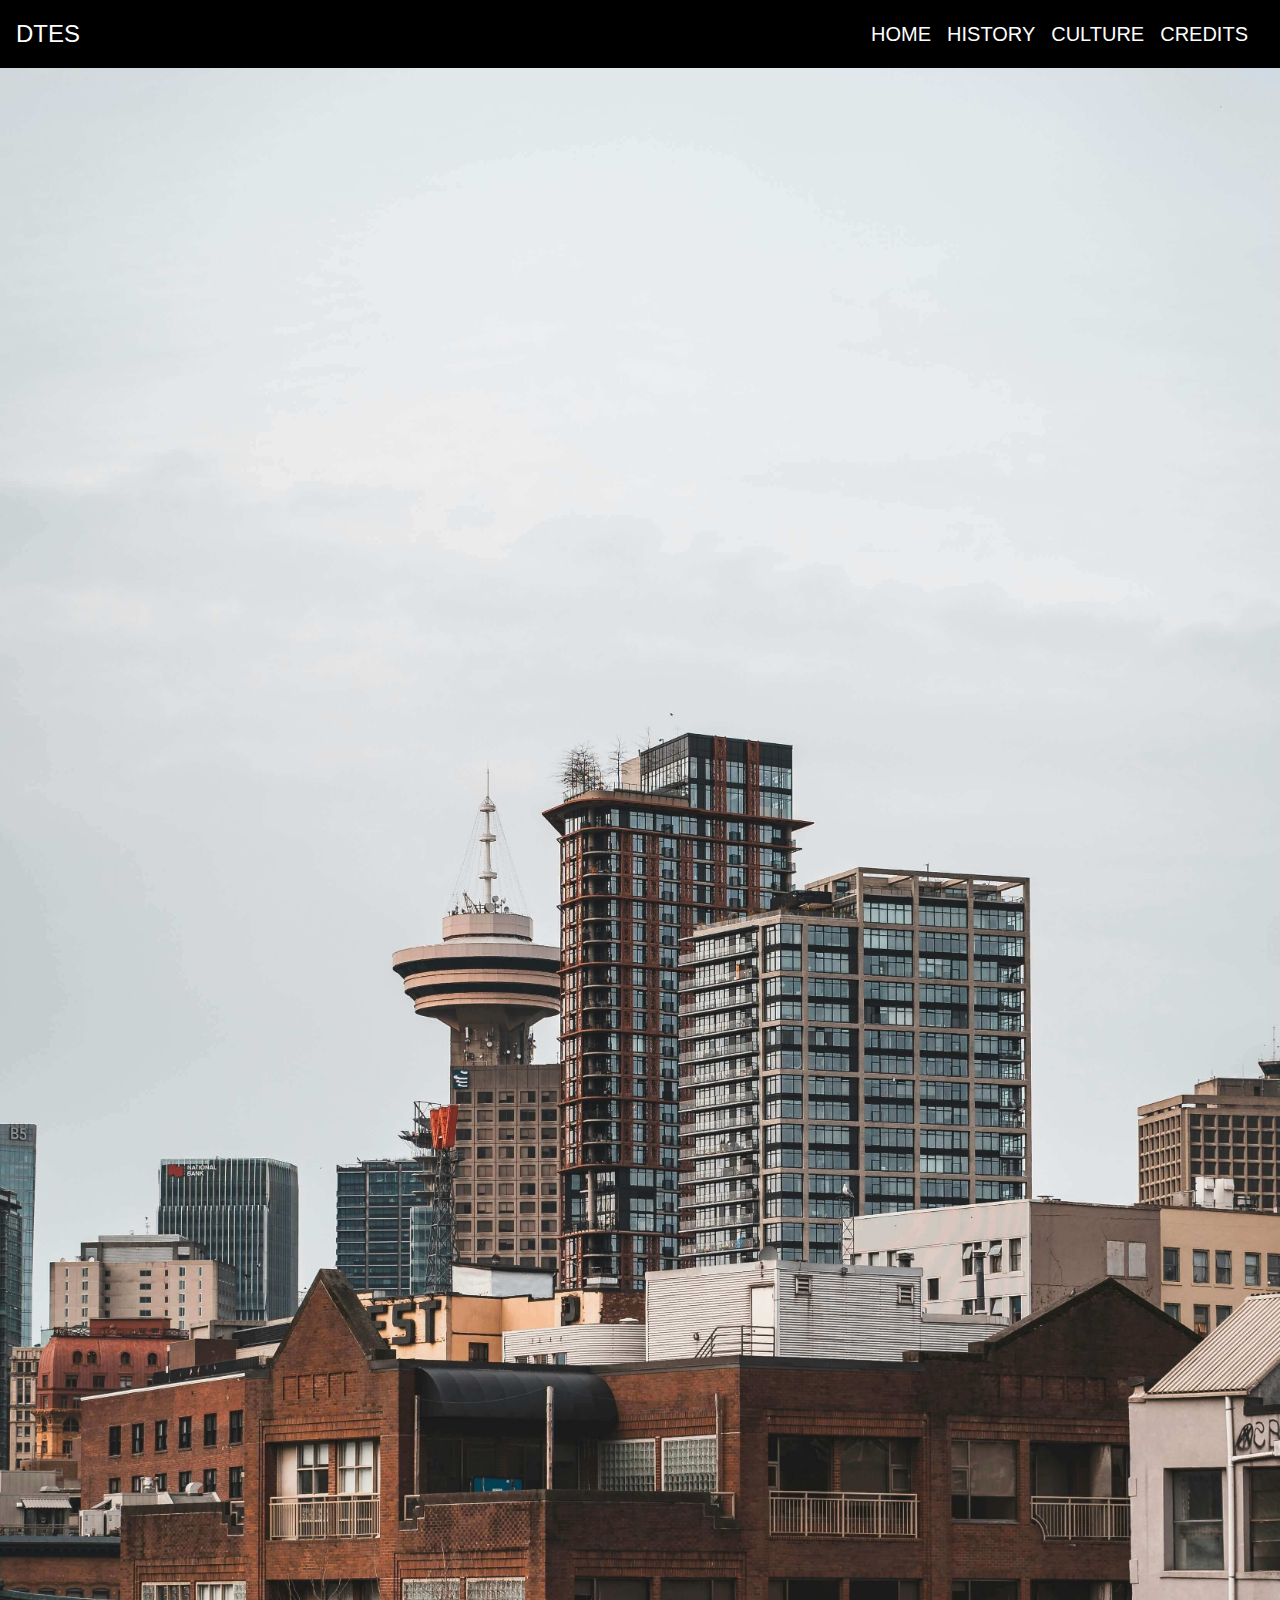
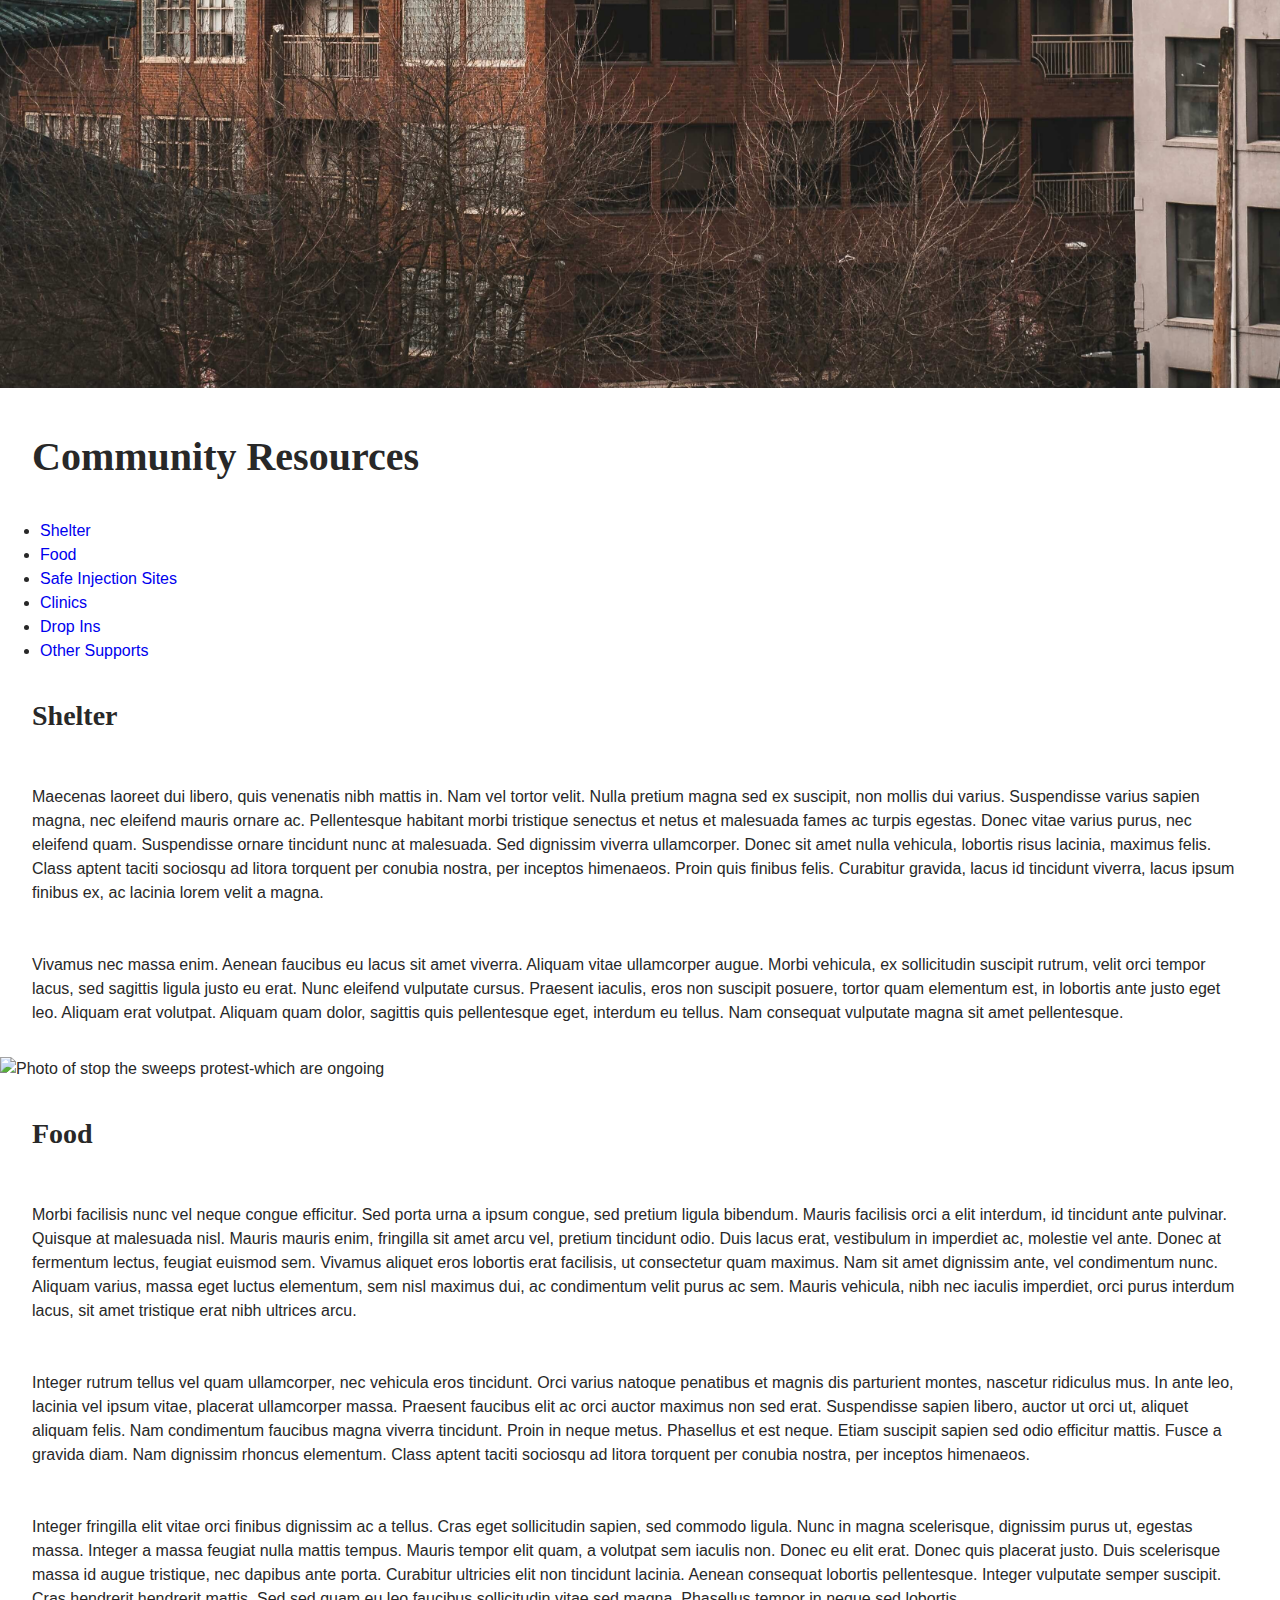
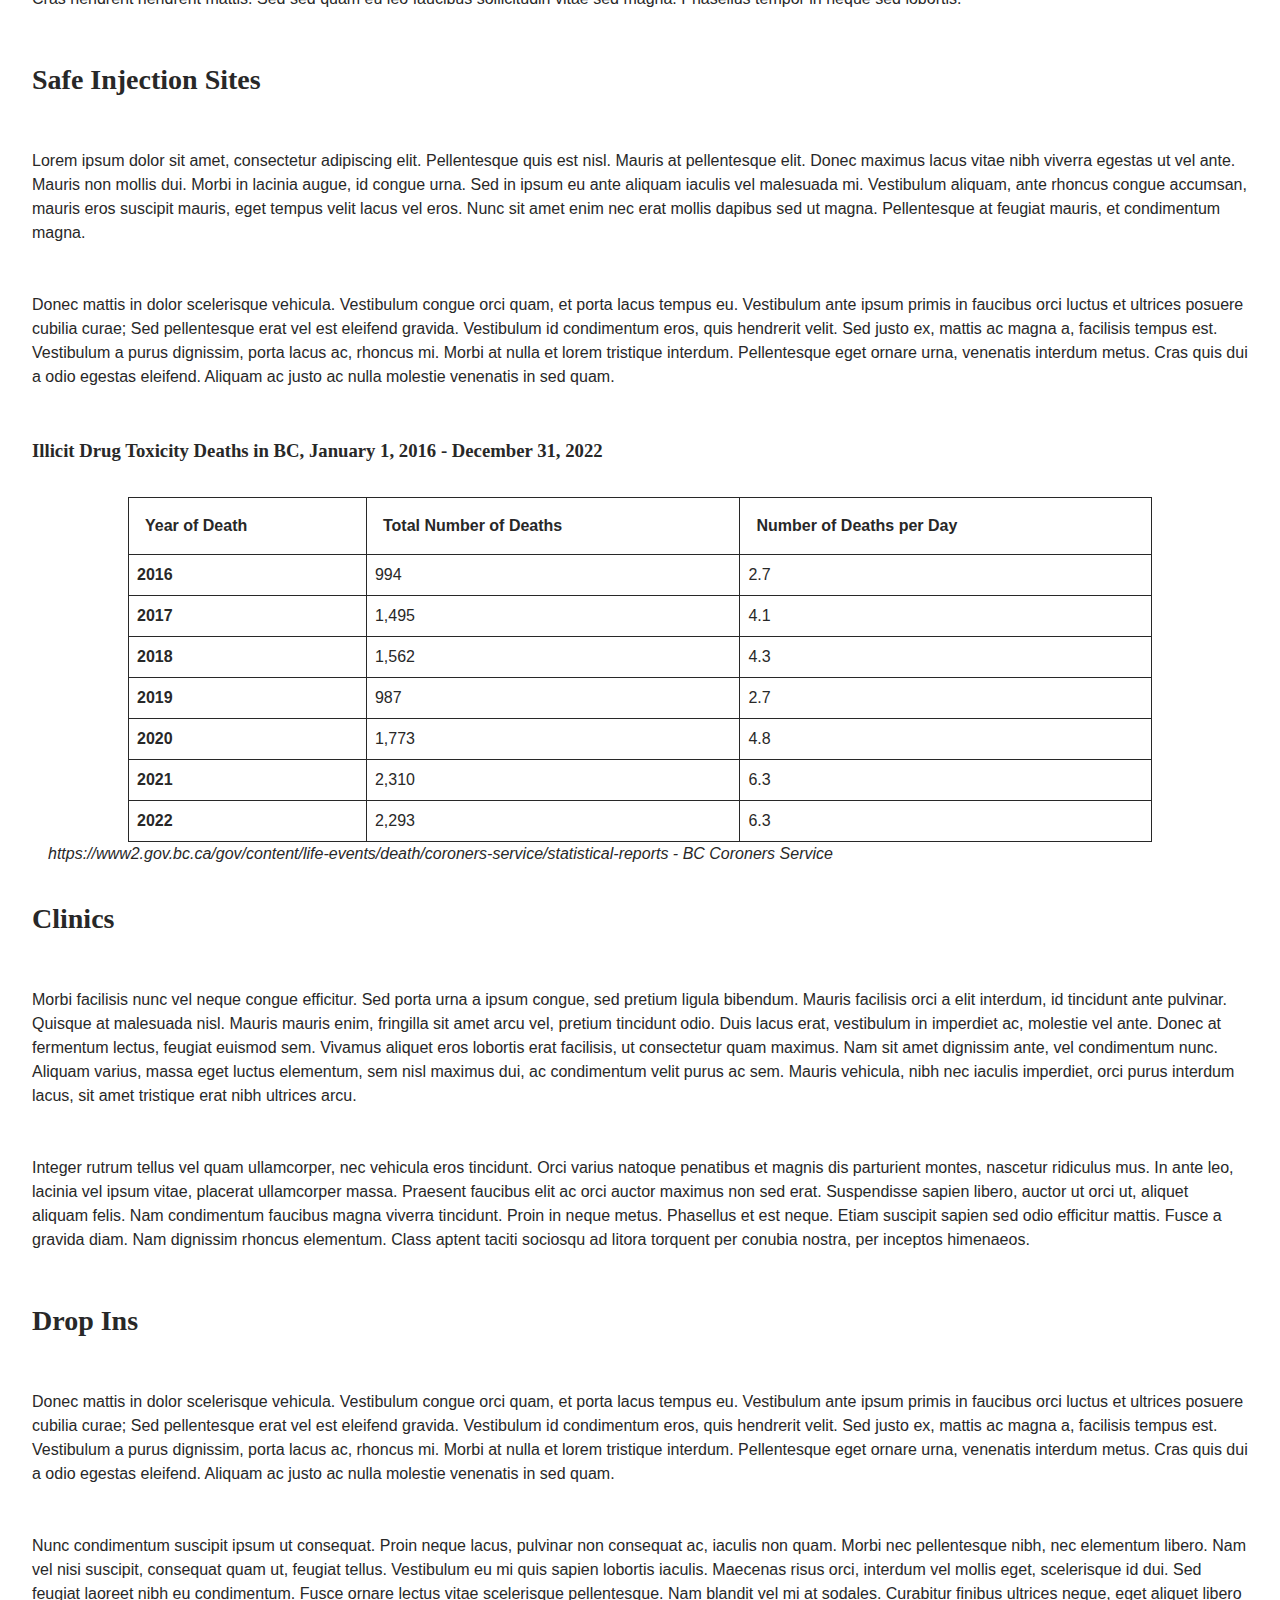
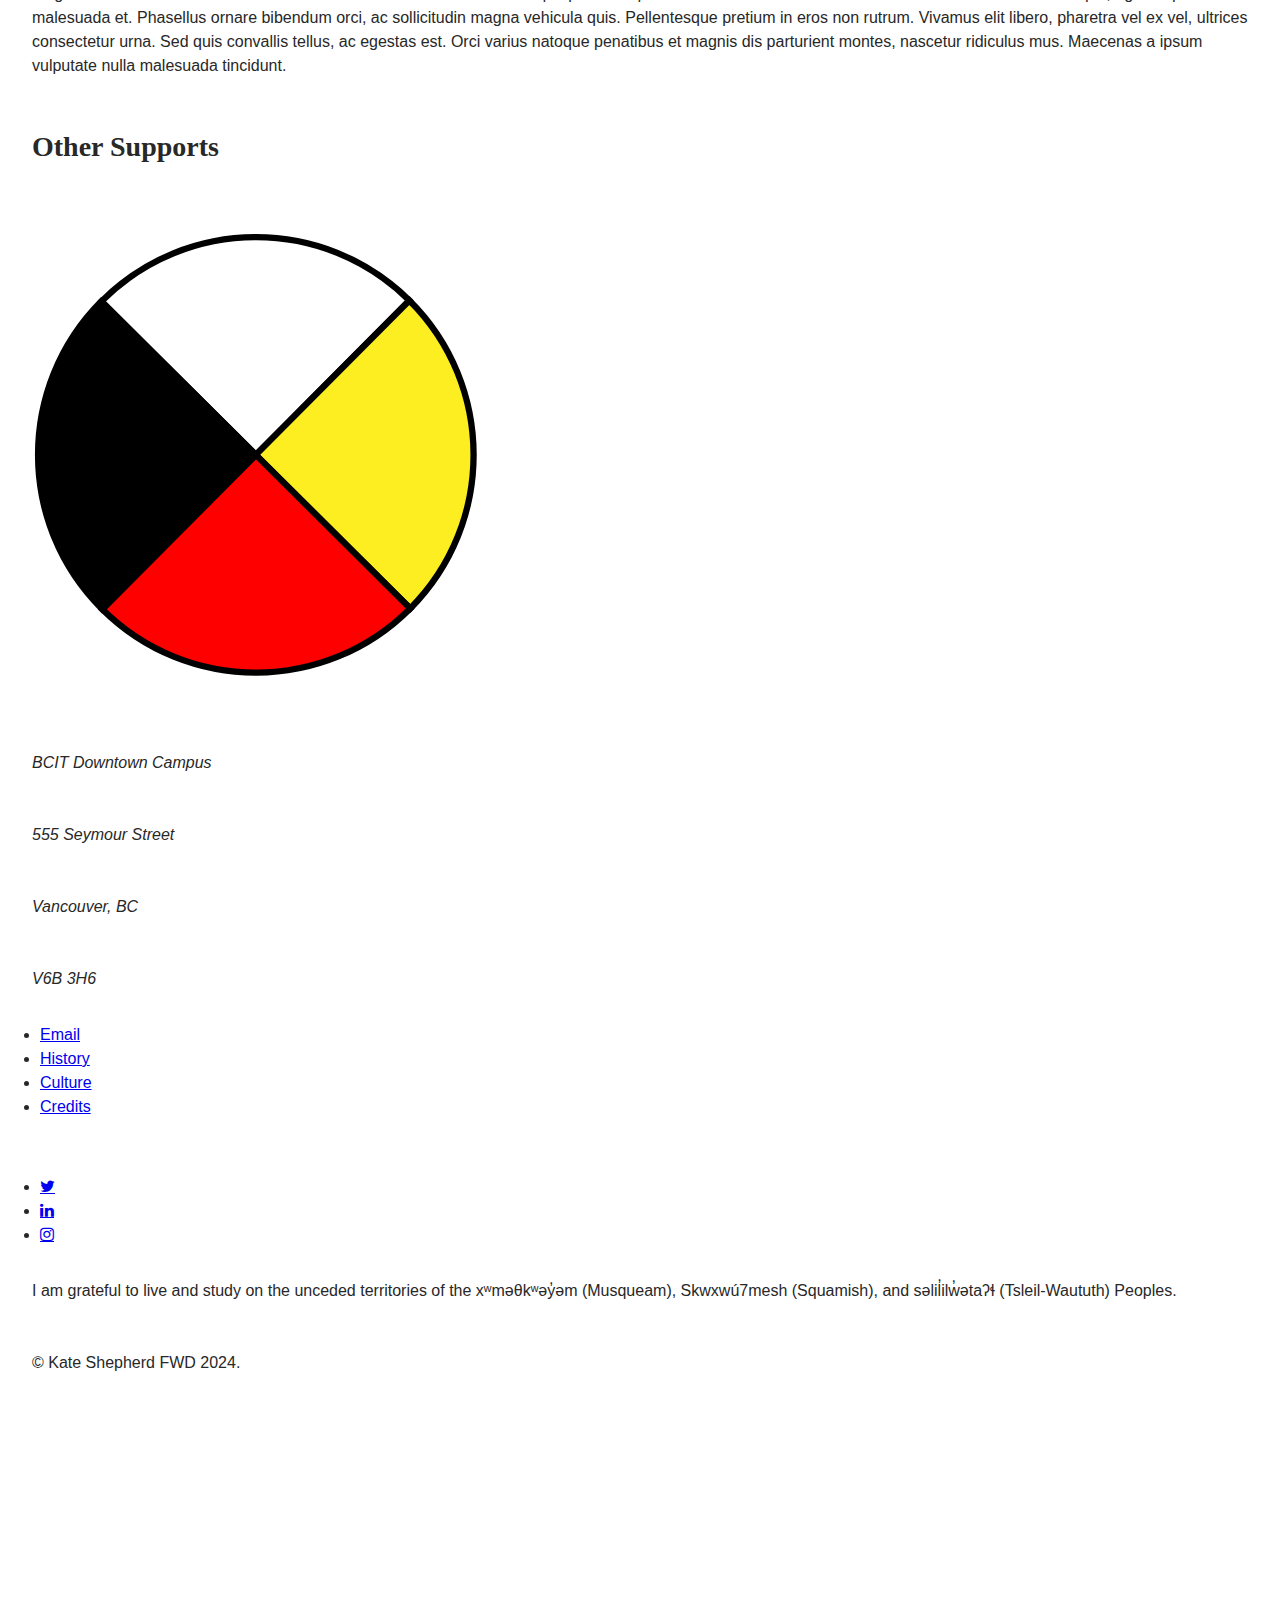
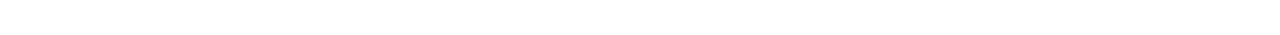
==== index.html @ 138ad859 "mades changes to nav menu in css and js" ====
<!doctype html>
<html lang="en">

<head>
    <meta charset="utf-8">
    <meta name="viewport" content="width=device-width,initial-scale=1">
    <title>Country Website</title>
    <link rel="apple-touch-icon" sizes="180x180" href="favicon/apple-touch-icon.png">
    <link rel="icon" type="image/png" sizes="32x32" href="favicon/favicon-32x32.png">
    <link rel="icon" type="image/png" sizes="16x16" href="favicon/favicon-16x16.png">
    <link rel="manifest" href="favicon/site.webmanifest">
    <link rel="mask-icon" href="favicon/safari-pinned-tab.svg" color="#5bbad5">
    <meta name="msapplication-TileColor" content="#da532c">
    <meta name="theme-color" content="#ffffff">
    <link rel="stylesheet" href="styles/normalize-fwd.css">
    <link rel="stylesheet" href="styles/style.css">
    <link rel="stylesheet" href="https://cdnjs.cloudflare.com/ajax/libs/font-awesome/4.7.0/css/font-awesome.min.css">
    <script src="scripts/scripts.js" defer></script>
    <script src="scripts/menu-toggle.js"defer></script>
</head>

<body>

    <div class="site-wrapper">

        <header class="site-header">

                <a href="index.html" class="site-name">DTES</a>

                <nav class="site-navigation">

                    <button id="menu-toggle" class="menu-toggle" aria-controls="header-menu" aria-expanded="false" aria-label="Menu Toggle">
                        <svg xmlns="http://www.w3.org/2000/svg" width="36" height="36" viewBox="0 0 24 24">
                            <title>Menu Icon</title>
                            <path d="M24 6h-24v-4h24v4zm0 4h-24v4h24v-4zm0 8h-24v4h24v-4z">
                            </path>
                        </svg>
                    </button>
    

                    <ul class="nav-menu" id="nav-menu">
                        <li><a href="index.html">Home</a></li>
                        <li><a href="history.html">History</a></li>
                        <li><a href="culture.html">Culture</a></li>
                        <li><a href="credits.html">Credits</a></li>
                    </ul>

                </nav>
           
        </header>

        <main class="site-main">

            <section class="banner-image">
               <img src="./images/christian-mesina-cpCIf2HIDNw-unsplash.jpg" alt="IImage of Vancovuer skyline">
            </section>

           <section class="resources">
                <h1>Community Resources</h1>
                    <ul>
                        <li><a href="#shelter">Shelter</a></li>
                        <li><a href="#food">Food</a></li>
                        <li><a href="#safe-injection-sites">Safe Injection Sites</a></li>
                        <li><a href="#clinics">Clinics</a></li>
                        <li><a href="#drop-ins">Drop Ins</a></li>
                        <li><a href="#other-supports">Other Supports</a></li>
                    </ul>

                </section>
        

            <section id="shelter">
                <h2>Shelter</h2>

                <p>Maecenas laoreet dui libero, quis venenatis nibh mattis in. Nam vel tortor
                    velit. Nulla pretium magna sed ex suscipit, non mollis dui varius. Suspendisse varius sapien magna,
                    nec eleifend mauris ornare ac. Pellentesque habitant morbi tristique senectus et netus et malesuada
                    fames ac turpis egestas. Donec vitae varius purus, nec eleifend quam. Suspendisse ornare tincidunt
                    nunc at malesuada. Sed dignissim viverra ullamcorper. Donec sit amet nulla vehicula, lobortis risus
                    lacinia, maximus felis. Class aptent taciti sociosqu ad litora torquent per conubia nostra, per
                    inceptos himenaeos. Proin quis finibus felis. Curabitur gravida, lacus id tincidunt viverra, lacus
                    ipsum finibus ex, ac lacinia lorem velit a magna.</p>

                    <p>Vivamus nec massa enim. Aenean faucibus eu lacus sit amet viverra. Aliquam vitae ullamcorper augue.
                        Morbi vehicula, ex sollicitudin suscipit rutrum, velit orci tempor lacus, sed sagittis ligula justo
                        eu erat. Nunc eleifend vulputate cursus. Praesent iaculis, eros non suscipit posuere, tortor quam
                        elementum est, in lobortis ante justo eget leo. Aliquam erat volutpat. Aliquam quam dolor, sagittis
                        quis pellentesque eget, interdum eu tellus. Nam consequat vulputate magna sit amet pellentesque.</p>

                    <img src="images/stopthesweeps.jpg" alt="Photo of stop the sweeps protest-which are ongoing">
            </section>

            <section id="food">
                <h2>Food</h2>

                <p>Morbi facilisis nunc vel neque congue efficitur. Sed porta urna a ipsum congue, sed pretium ligula
                    bibendum. Mauris facilisis orci a elit interdum, id tincidunt ante pulvinar. Quisque at malesuada
                    nisl. Mauris mauris enim, fringilla sit amet arcu vel, pretium tincidunt odio. Duis lacus erat,
                    vestibulum in imperdiet ac, molestie vel ante. Donec at fermentum lectus, feugiat euismod sem.
                    Vivamus aliquet eros lobortis erat facilisis, ut consectetur quam maximus. Nam sit amet dignissim
                    ante, vel condimentum nunc. Aliquam varius, massa eget luctus elementum, sem nisl maximus dui, ac
                    condimentum velit purus ac sem. Mauris vehicula, nibh nec iaculis imperdiet, orci purus interdum
                    lacus, sit amet tristique erat nibh ultrices arcu.</p>

                <p>Integer rutrum tellus vel quam ullamcorper, nec vehicula eros tincidunt. Orci varius natoque
                    penatibus et magnis dis parturient montes, nascetur ridiculus mus. In ante leo, lacinia vel ipsum
                    vitae, placerat ullamcorper massa. Praesent faucibus elit ac orci auctor maximus non sed erat.
                    Suspendisse sapien libero, auctor ut orci ut, aliquet aliquam felis. Nam condimentum faucibus magna
                    viverra tincidunt. Proin in neque metus. Phasellus et est neque. Etiam suscipit sapien sed odio
                    efficitur mattis. Fusce a gravida diam. Nam dignissim rhoncus elementum. Class aptent taciti
                    sociosqu ad litora torquent per conubia nostra, per inceptos himenaeos.</p>

                <p>Integer fringilla elit vitae orci finibus dignissim ac a tellus. Cras eget sollicitudin sapien, sed
                    commodo ligula. Nunc in magna scelerisque, dignissim purus ut, egestas massa. Integer a massa
                    feugiat nulla mattis tempus. Mauris tempor elit quam, a volutpat sem iaculis non. Donec eu elit
                    erat. Donec quis placerat justo. Duis scelerisque massa id augue tristique, nec dapibus ante porta.
                    Curabitur ultricies elit non tincidunt lacinia. Aenean consequat lobortis pellentesque. Integer
                    vulputate semper suscipit. Cras hendrerit hendrerit mattis. Sed sed quam eu leo faucibus
                    sollicitudin vitae sed magna. Phasellus tempor in neque sed lobortis.</p>
            </section>

            <section id="safe-injection-sites">
                <h2>Safe Injection Sites</h2>

                <p>Lorem ipsum dolor sit amet, consectetur adipiscing elit. Pellentesque quis est nisl. Mauris at
                    pellentesque elit. Donec maximus lacus vitae nibh viverra egestas ut vel ante. Mauris non mollis
                    dui. Morbi in lacinia augue, id congue urna. Sed in ipsum eu ante aliquam iaculis vel malesuada mi.
                    Vestibulum aliquam, ante rhoncus congue accumsan, mauris eros suscipit mauris, eget tempus velit
                    lacus vel eros. Nunc sit amet enim nec erat mollis dapibus sed ut magna. Pellentesque at feugiat
                    mauris, et condimentum magna.</p>

                <p>Donec mattis in dolor scelerisque vehicula. Vestibulum congue orci quam, et porta lacus tempus eu.
                    Vestibulum ante ipsum primis in faucibus orci luctus et ultrices posuere cubilia curae; Sed
                    pellentesque erat vel est eleifend gravida. Vestibulum id condimentum eros, quis hendrerit velit.
                    Sed justo ex, mattis ac magna a, facilisis tempus est. Vestibulum a purus dignissim, porta lacus ac,
                    rhoncus mi. Morbi at nulla et lorem tristique interdum. Pellentesque eget ornare urna, venenatis
                    interdum metus. Cras quis dui a odio egestas eleifend. Aliquam ac justo ac nulla molestie venenatis
                    in sed quam.</p>
            </section>

            <table>
                <h3>Illicit Drug Toxicity Deaths in BC, January 1, 2016 - December 31, 2022 </h3>
                <tr>
                  <th>Year of Death</th>
                  <th>Total Number of Deaths</th>
                  <th>Number of Deaths per Day</th>
                </tr>
                <tr>
                  <td>2016</td>
                  <td>994</td>
                  <td>2.7</td>
                </tr>
                <tr>
                  <td>2017</td>
                  <td>1,495</td>
                  <td>4.1</td>
                </tr>
                <tr>
                    <td>2018</td>
                    <td>1,562</td>
                    <td>4.3</td>
                  </tr>
                  <tr>
                    <td>2019</td>
                    <td>987</td>
                    <td>2.7</td>
                  </tr>
                  <tr>
                    <td>2020</td>
                    <td>1,773</td>
                    <td>4.8</td>
                  </tr>
                  <tr>
                    <td>2021</td>
                    <td>2,310</td>
                    <td>6.3</td>
                  </tr>
                  <tr>
                    <td>2022</td>
                    <td>2,293</td>
                    <td>6.3</td>
                  </tr>
              </table>
              <cite>https://www2.gov.bc.ca/gov/content/life-events/death/coroners-service/statistical-reports - BC Coroners Service</cite>

            <section id="clinics">
                <h2>Clinics</h2>

                <p>Morbi facilisis nunc vel neque congue efficitur. Sed porta urna a ipsum congue, sed pretium ligula
                    bibendum. Mauris facilisis orci a elit interdum, id tincidunt ante pulvinar. Quisque at malesuada
                    nisl. Mauris mauris enim, fringilla sit amet arcu vel, pretium tincidunt odio. Duis lacus erat,
                    vestibulum in imperdiet ac, molestie vel ante. Donec at fermentum lectus, feugiat euismod sem.
                    Vivamus aliquet eros lobortis erat facilisis, ut consectetur quam maximus. Nam sit amet dignissim
                    ante, vel condimentum nunc. Aliquam varius, massa eget luctus elementum, sem nisl maximus dui, ac
                    condimentum velit purus ac sem. Mauris vehicula, nibh nec iaculis imperdiet, orci purus interdum
                    lacus, sit amet tristique erat nibh ultrices arcu.</p>

                <p>Integer rutrum tellus vel quam ullamcorper, nec vehicula eros tincidunt. Orci varius natoque
                    penatibus et magnis dis parturient montes, nascetur ridiculus mus. In ante leo, lacinia vel ipsum
                    vitae, placerat ullamcorper massa. Praesent faucibus elit ac orci auctor maximus non sed erat.
                    Suspendisse sapien libero, auctor ut orci ut, aliquet aliquam felis. Nam condimentum faucibus magna
                    viverra tincidunt. Proin in neque metus. Phasellus et est neque. Etiam suscipit sapien sed odio
                    efficitur mattis. Fusce a gravida diam. Nam dignissim rhoncus elementum. Class aptent taciti
                    sociosqu ad litora torquent per conubia nostra, per inceptos himenaeos.</p>
            </section>

            <section id="drop-ins">
                <h2>Drop Ins</h2>

                <p>Donec mattis in dolor scelerisque vehicula. Vestibulum congue orci quam, et porta lacus tempus eu.
                    Vestibulum ante ipsum primis in faucibus orci luctus et ultrices posuere cubilia curae; Sed
                    pellentesque erat vel est eleifend gravida. Vestibulum id condimentum eros, quis hendrerit velit.
                    Sed justo ex, mattis ac magna a, facilisis tempus est. Vestibulum a purus dignissim, porta lacus ac,
                    rhoncus mi. Morbi at nulla et lorem tristique interdum. Pellentesque eget ornare urna, venenatis
                    interdum metus. Cras quis dui a odio egestas eleifend. Aliquam ac justo ac nulla molestie venenatis
                    in sed quam.</p>

                <p>Nunc condimentum suscipit ipsum ut consequat. Proin neque lacus, pulvinar non consequat ac, iaculis
                    non quam. Morbi nec pellentesque nibh, nec elementum libero. Nam vel nisi suscipit, consequat quam
                    ut, feugiat tellus. Vestibulum eu mi quis sapien lobortis iaculis. Maecenas risus orci, interdum vel
                    mollis eget, scelerisque id dui. Sed feugiat laoreet nibh eu condimentum. Fusce ornare lectus vitae
                    scelerisque pellentesque. Nam blandit vel mi at sodales. Curabitur finibus ultrices neque, eget
                    aliquet libero malesuada et. Phasellus ornare bibendum orci, ac sollicitudin magna vehicula quis.
                    Pellentesque pretium in eros non rutrum. Vivamus elit libero, pharetra vel ex vel, ultrices
                    consectetur urna. Sed quis convallis tellus, ac egestas est. Orci varius natoque penatibus et magnis
                    dis parturient montes, nascetur ridiculus mus. Maecenas a ipsum vulputate nulla malesuada tincidunt.
                </p>
            </section>

            <section id="other-supports" class="other-supports">

                <h2>Other Supports</h2>

             </section>
            
             <img src="images/medicine-wheel-favicon.svg" class="page-end" alt="Medicine wheel illustration">  

        </main>

        <footer class="site-footer">
            <address>
                <p>BCIT Downtown Campus</p>
                <p>555 Seymour Street</p>
                <p>Vancouver, BC</p>
                <p>V6B 3H6</p>
            </address>

            <ul class="footer-links">
                <li><a href="mailto:kshepherd14@my.bcit.ca">Email</a></li>
                <li><a href="history.html">History</a></li>
                <li><a href="culture.html">Culture</a></li>
                <li><a href="credits.html">Credits</a></li>
            </ul><br>
            <div>
                <ul>
                    <li><a href="#" class="fa fa-twitter"></a></li>
                    <li><a href="#" class="fa fa-linkedin"></a></li>
                    <li><a href="#" class="fa fa-instagram"></a></li>
                </ul>
            </div>
                <p> I am grateful to live and study on the unceded territories of the xʷməθkʷəy̓əm (Musqueam), Skwxwú7mesh (Squamish), and səlil̓ilw̓ətaʔɬ (Tsleil-Waututh) Peoples.</p>

            <p>&copy; Kate Shepherd FWD 2024.</p>

        </footer>

    </div>

</body>

</html>
---- styles/style.css ----
/*--------------------------------------------------------------
>>> TABLE OF CONTENTS:
----------------------------------------------------------------
# Generic (CALLED IN NORMALIZE.CSS)
    - Normalize
    - Box sizing
    - Media width
    - Screen Reader Text
# Base
    - Typography
    - Elements
    - Links
# Components
    - Header
    - Main
# Dark Mode
--------------------------------------------------------------*/

/*--------------------------------------------------------------
# Base
--------------------------------------------------------------*/

/* Typography
--------------------------------------------- */
html {
    scroll-behavior: smooth;    
}

/* @media (prefers-reduced-motion) {
    html {
        scroll-behavior: auto;
    } 
 } */


body {
    font-family: Arial, "Helvetica Neue", Helvetica, sans-serif;
    font-size: 1rem;
    font-weight: 400;
    line-height: 1.5;
    color: #282828;
}

h1, h2, h3, h4, h5, h6 {
    font-family:'amaranth';
    margin: 1rem;
    padding: 1rem;
}

h1 {
    font-size: 2.5rem;
}

h2 {
    font-size: 1.75rem;
}

p {
    margin: 1rem;
    padding: 1rem;
}

/* Elements
--------------------------------------------- */


/* Links
--------------------------------------------- */
.resources a {
    text-decoration: none;
}
/*--------------------------------------------------------------
# Components
--------------------------------------------------------------*/


/* Header
--------------------------------------------- */

/* Header Styles */
.site-header {
    background-color: #000000;
    display: flex;
    justify-content: space-between;
    align-items: center;
    padding: 1rem;
}

/* Navigation Menu */
.site-navigation {
    display: flex;
    align-items: center;
}

.nav-menu {
    display: flex;
    list-style: none;
    margin: 0;
    padding: 0;
}

.nav-menu li {
    margin-right: 1rem;
}

.nav-menu a {
    text-decoration: none;
    color: #ffffff;
    font-size: 1.25rem;
    text-transform: uppercase;
}

.menu-toggle {
    display: none;
    background: none;
    border: none;
    cursor: pointer;
}

.menu-toggle svg {
    fill: #ffffff;
}

.site-name {
    color: #ffffff;
    font-family: Arial, Helvetica, sans-serif;
    font-size: 1.5rem;
    text-decoration: none;
}
/* Media Queries for smaller screens */
@media (max-width: 50em) {
    .nav-menu {
        display: none;
        flex-direction: column;
    }

    .menu-toggle {
        display: block;
    }

    .nav-menu.toggled {
        display: flex;
    }
}


/* Main
--------------------------------------------- */

.banner {
    position: relative;
}

/* do i need to resize image? */
.banner img {
    display: block;
    width: 100%;
    height: 100vh;
    object-fit: cover;
    object-position: top center;
}


img.page-end {
    width: 40%;
    height: auto;
    margin: 0 auto;
    padding: 2rem;
}

table {
    margin: 0 auto;
    padding: 1rem;
    font-family: arial, sans-serif;
    border-collapse: collapse;
    width: 80%;
}

th {
    padding: 1rem;
    border: #282828 solid 1px;
}

tr :first-child {
    font-weight: bold;
}

tr {
    text-align: left;
}

td, tr {
    border: #282828 solid 1px;
    padding: .5rem;
}

cite {
    margin: 1rem;
    padding: 2rem;
    text-align: left;
}

/* CREDITS */

/* Style inputs with type="text", select elements and textareas */
input[type=text], select, textarea {
    width: 100%; /* Full width */
    padding: 12px; /* Some padding */ 
    border: 1px solid #ccc; /* Gray border */
    border-radius: 4px; /* Rounded borders */
    box-sizing: border-box; /* Make sure that padding and width stays in place */
    margin-top: 6px; /* Add a top margin */
    margin-bottom: 16px; /* Bottom margin */
    resize: vertical /* Allow the user to vertically resize the textarea (not horizontally) */
  }
  
  /* Style the submit button with a specific background color etc */
  input[type=submit] {
    background-color: #04AA6D;
    color: white;
    padding: 12px 20px;
    border: none;
    border-radius: 4px;
    cursor: pointer;
  }
  
  /* When moving the mouse over the submit button, add a darker green color */
  input[type=submit]:hover {
    background-color: #45a049;
  }
  
  /* Add a background color and some padding around the form */
  .container {
    border-radius: 5px;
    background-color: #f2f2f2;
    padding: 20px;
  }



/* FOOTER */

  footer {
    height: 100vh;
  }
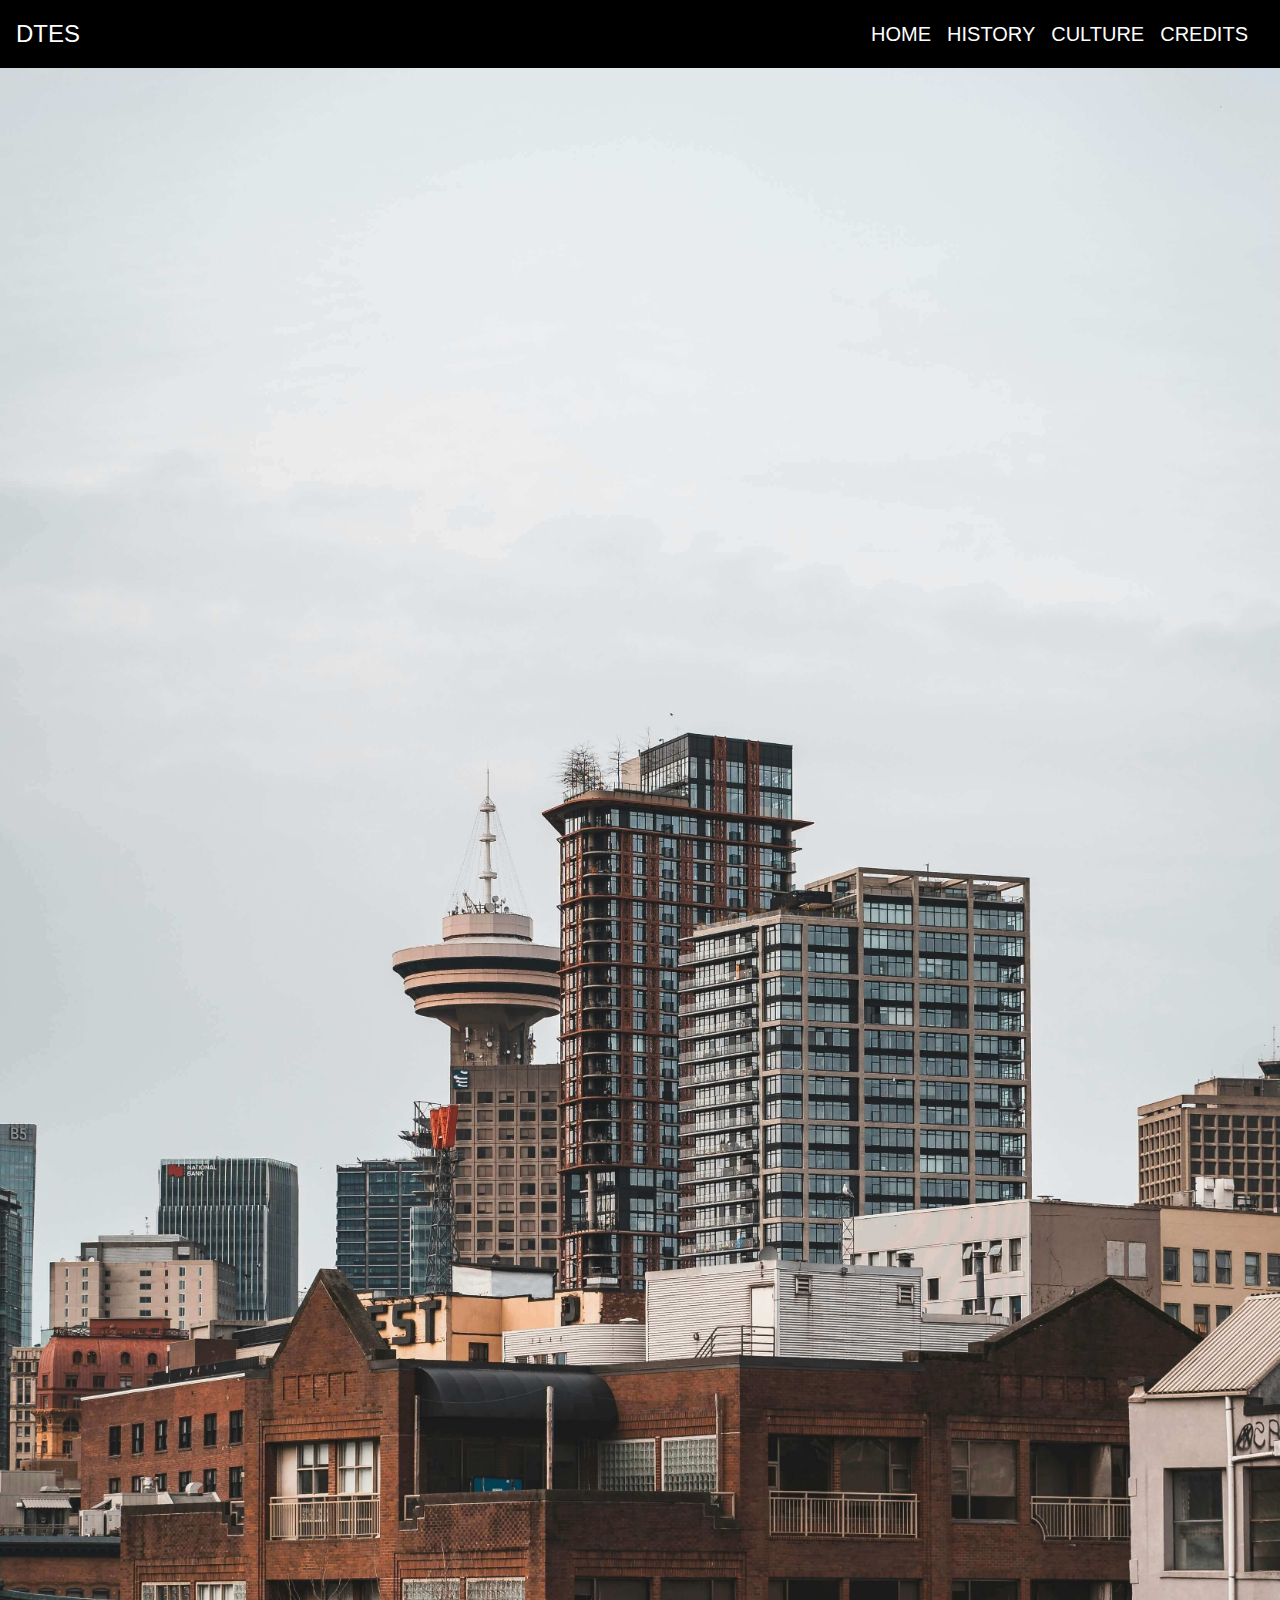
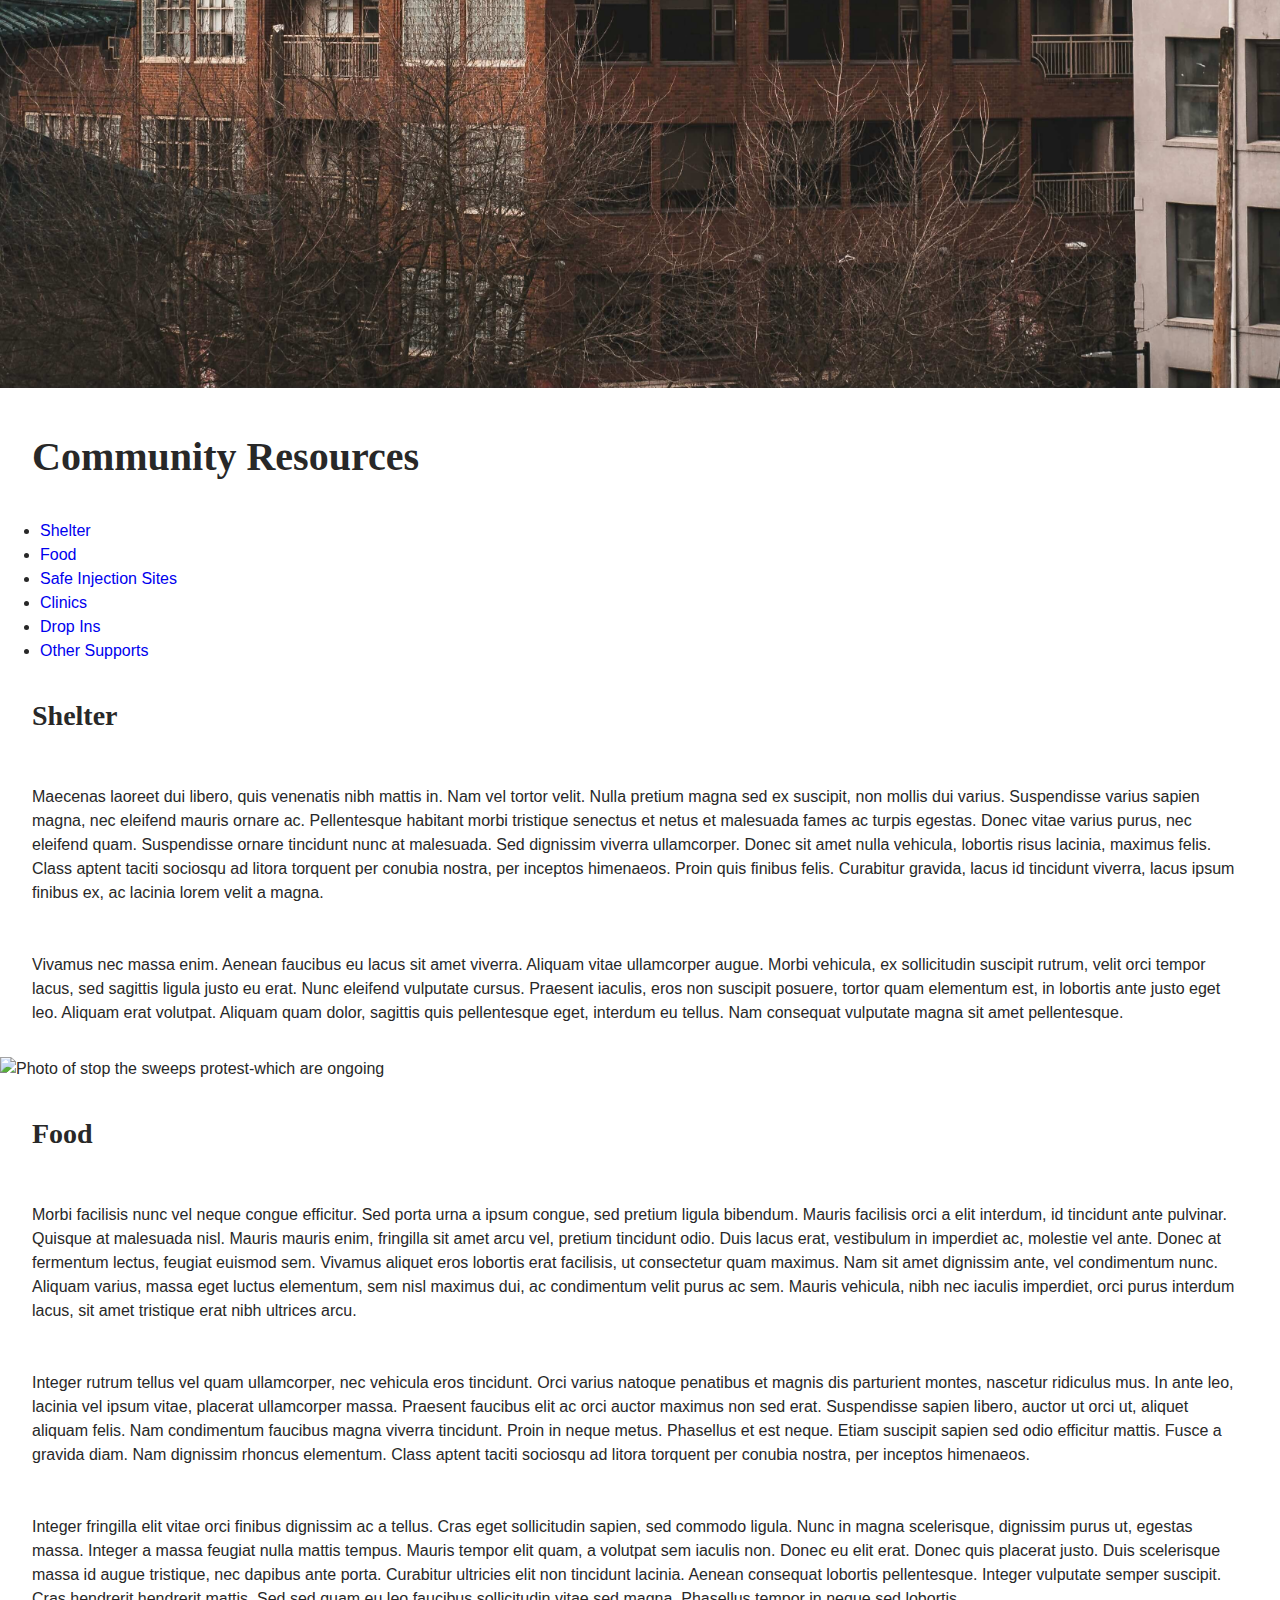
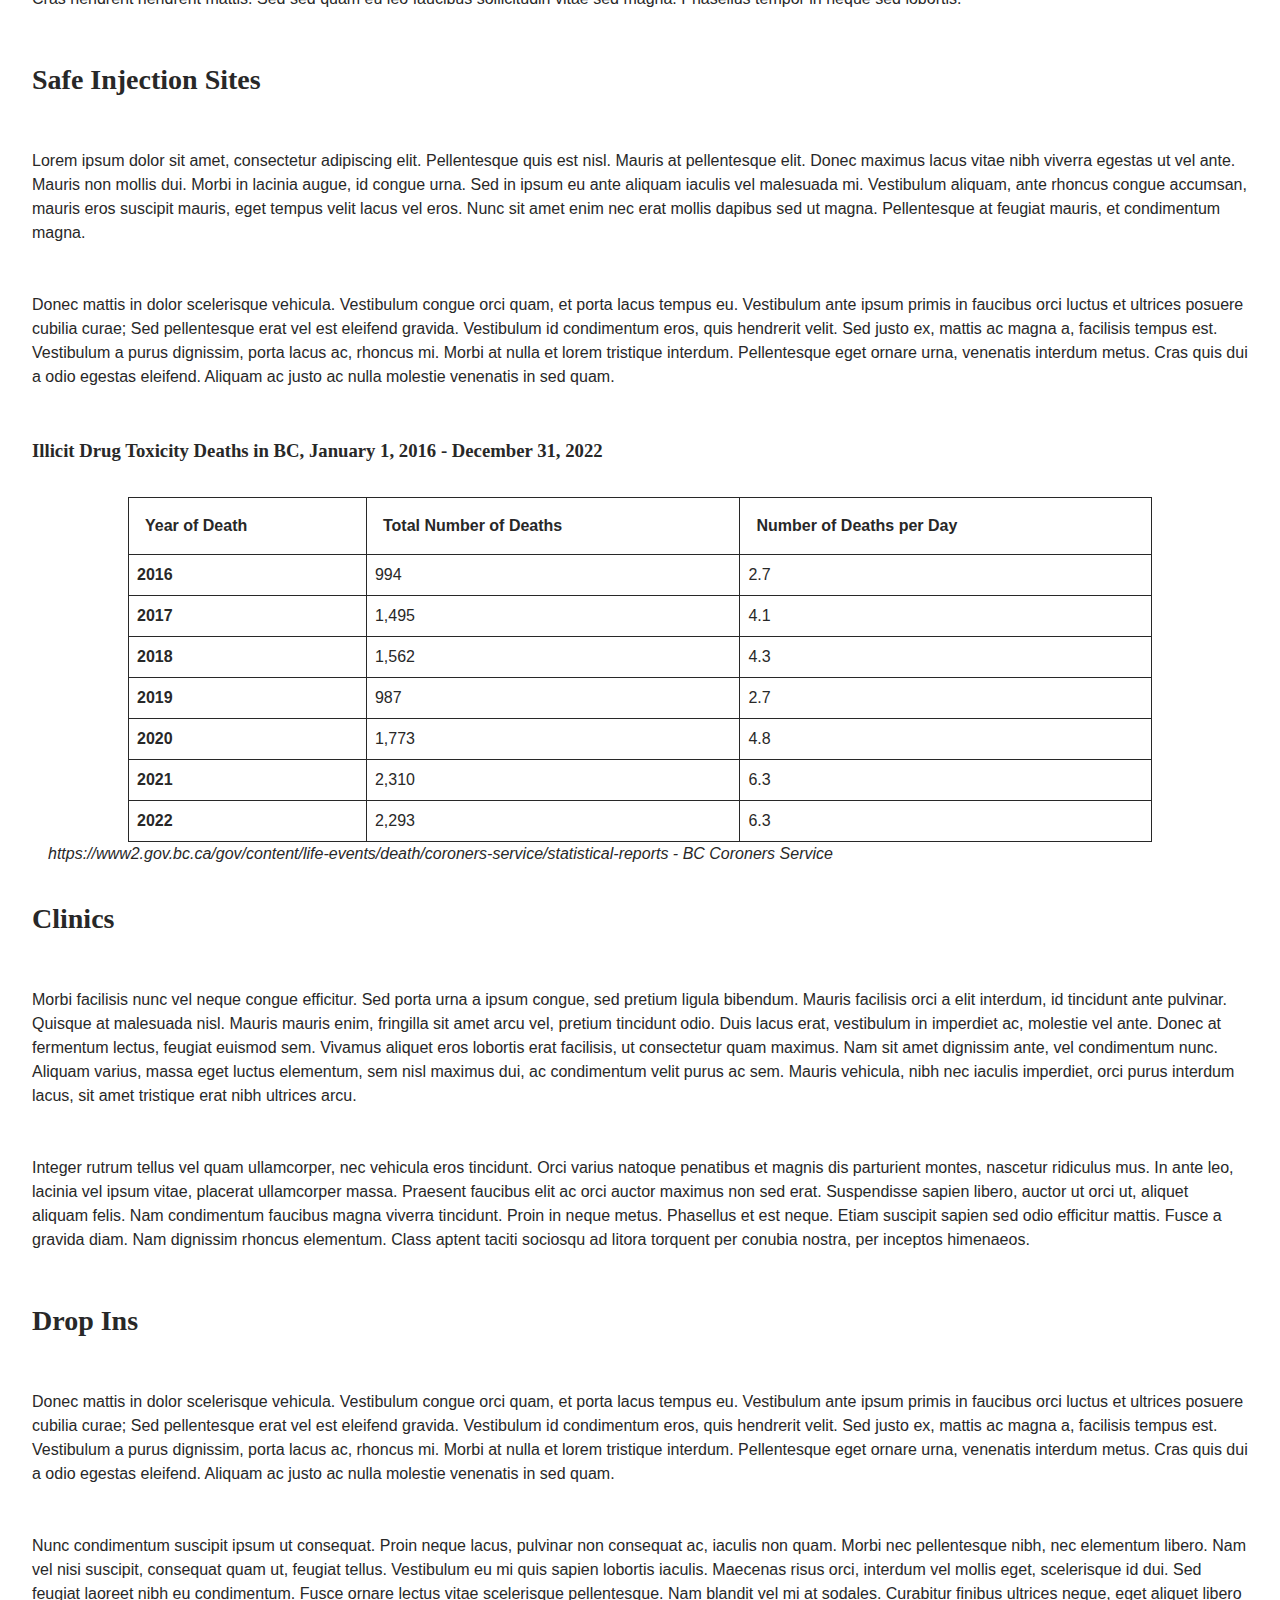
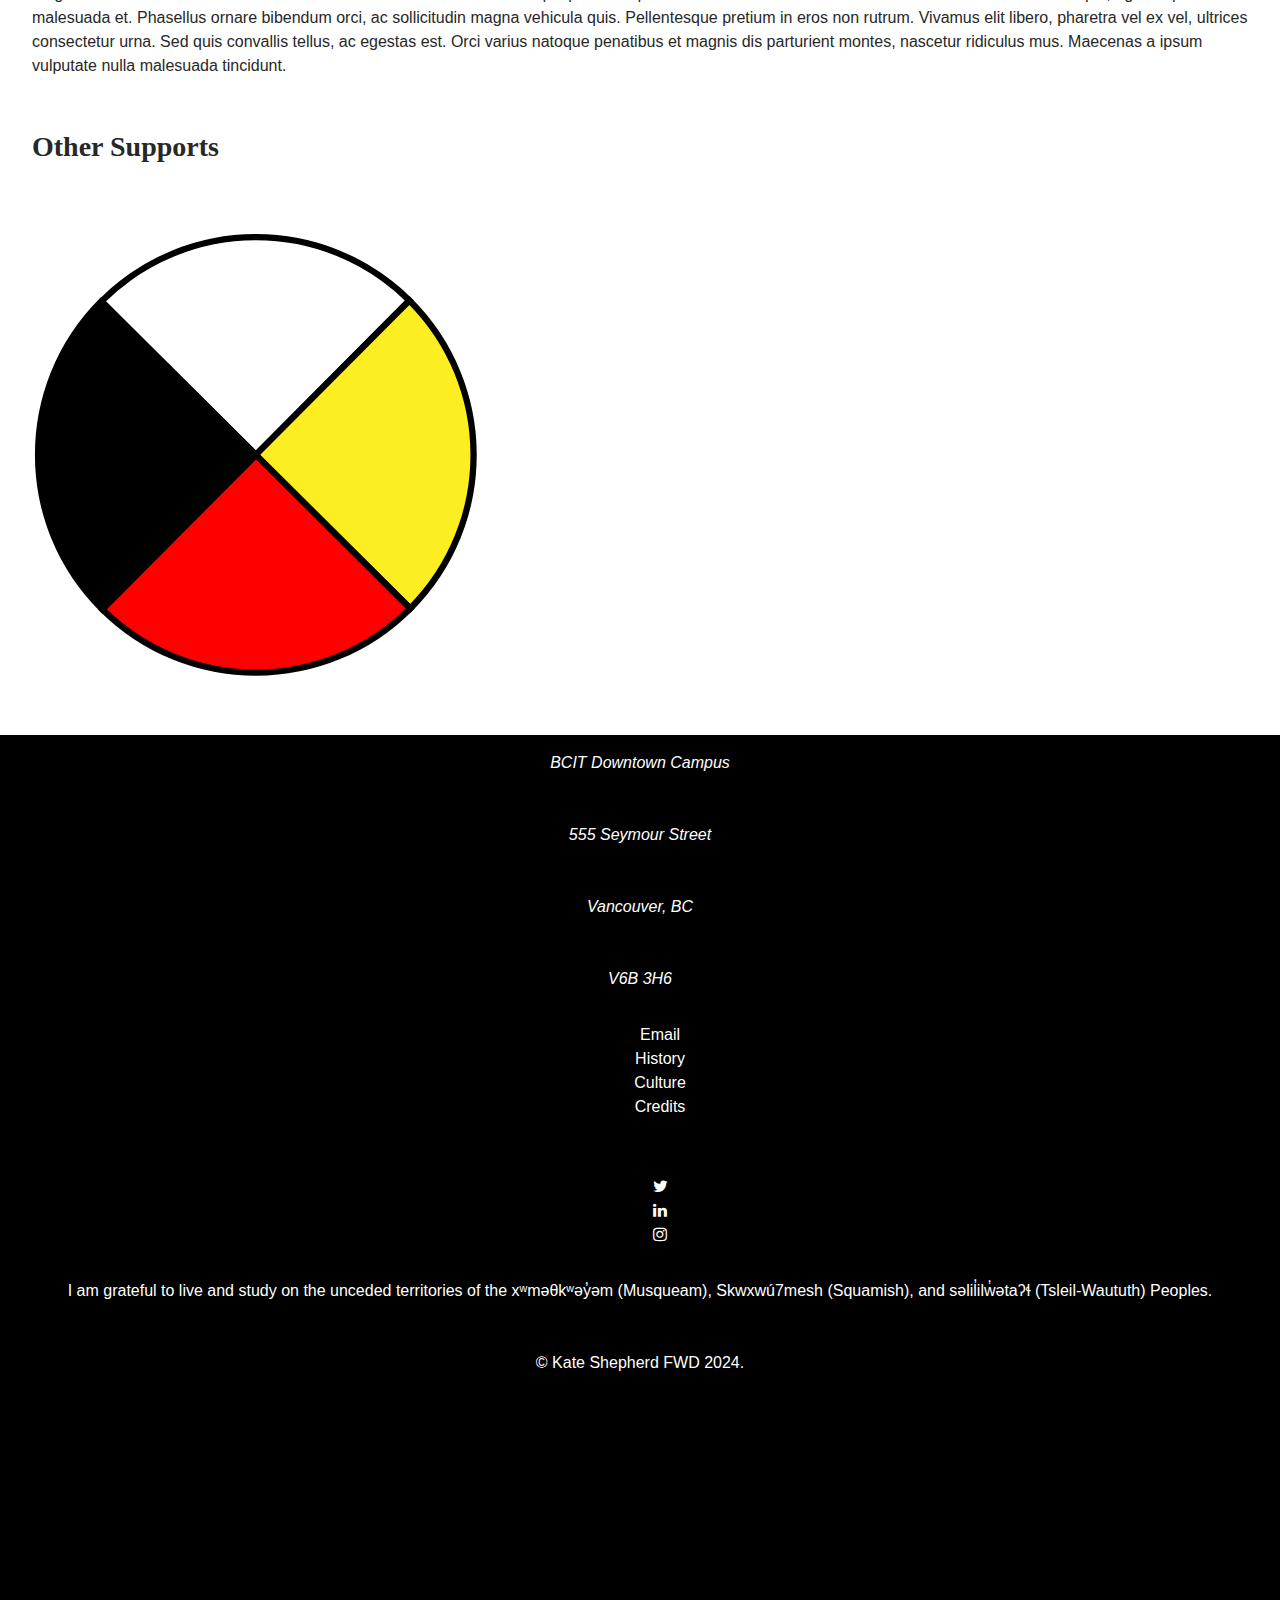
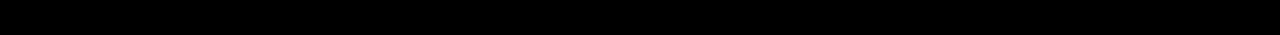
==== commit 4fc8d3be: "made changes to footer styles" ====
--- a/index.html
+++ b/index.html
@@ -252,7 +252,7 @@
                 <li><a href="credits.html">Credits</a></li>
             </ul><br>
             <div>
-                <ul>
+                <ul class="socials">
                     <li><a href="#" class="fa fa-twitter"></a></li>
                     <li><a href="#" class="fa fa-linkedin"></a></li>
                     <li><a href="#" class="fa fa-instagram"></a></li>
--- a/styles/style.css
+++ b/styles/style.css
@@ -242,4 +242,24 @@
 
   footer {
     height: 100vh;
-  }+    background-color: #000000;
+    color: #ffffff;
+    display: block;
+    text-align: center;
+  }
+
+  .footer-links, .socials {
+    list-style-type: none;
+   
+  }
+
+  footer a {
+    color: #ffffff;
+    text-decoration: none;
+    margin: 0 auto;
+  }
+
+ footer a:hover {
+    color: #d4d2d2;
+ }
+  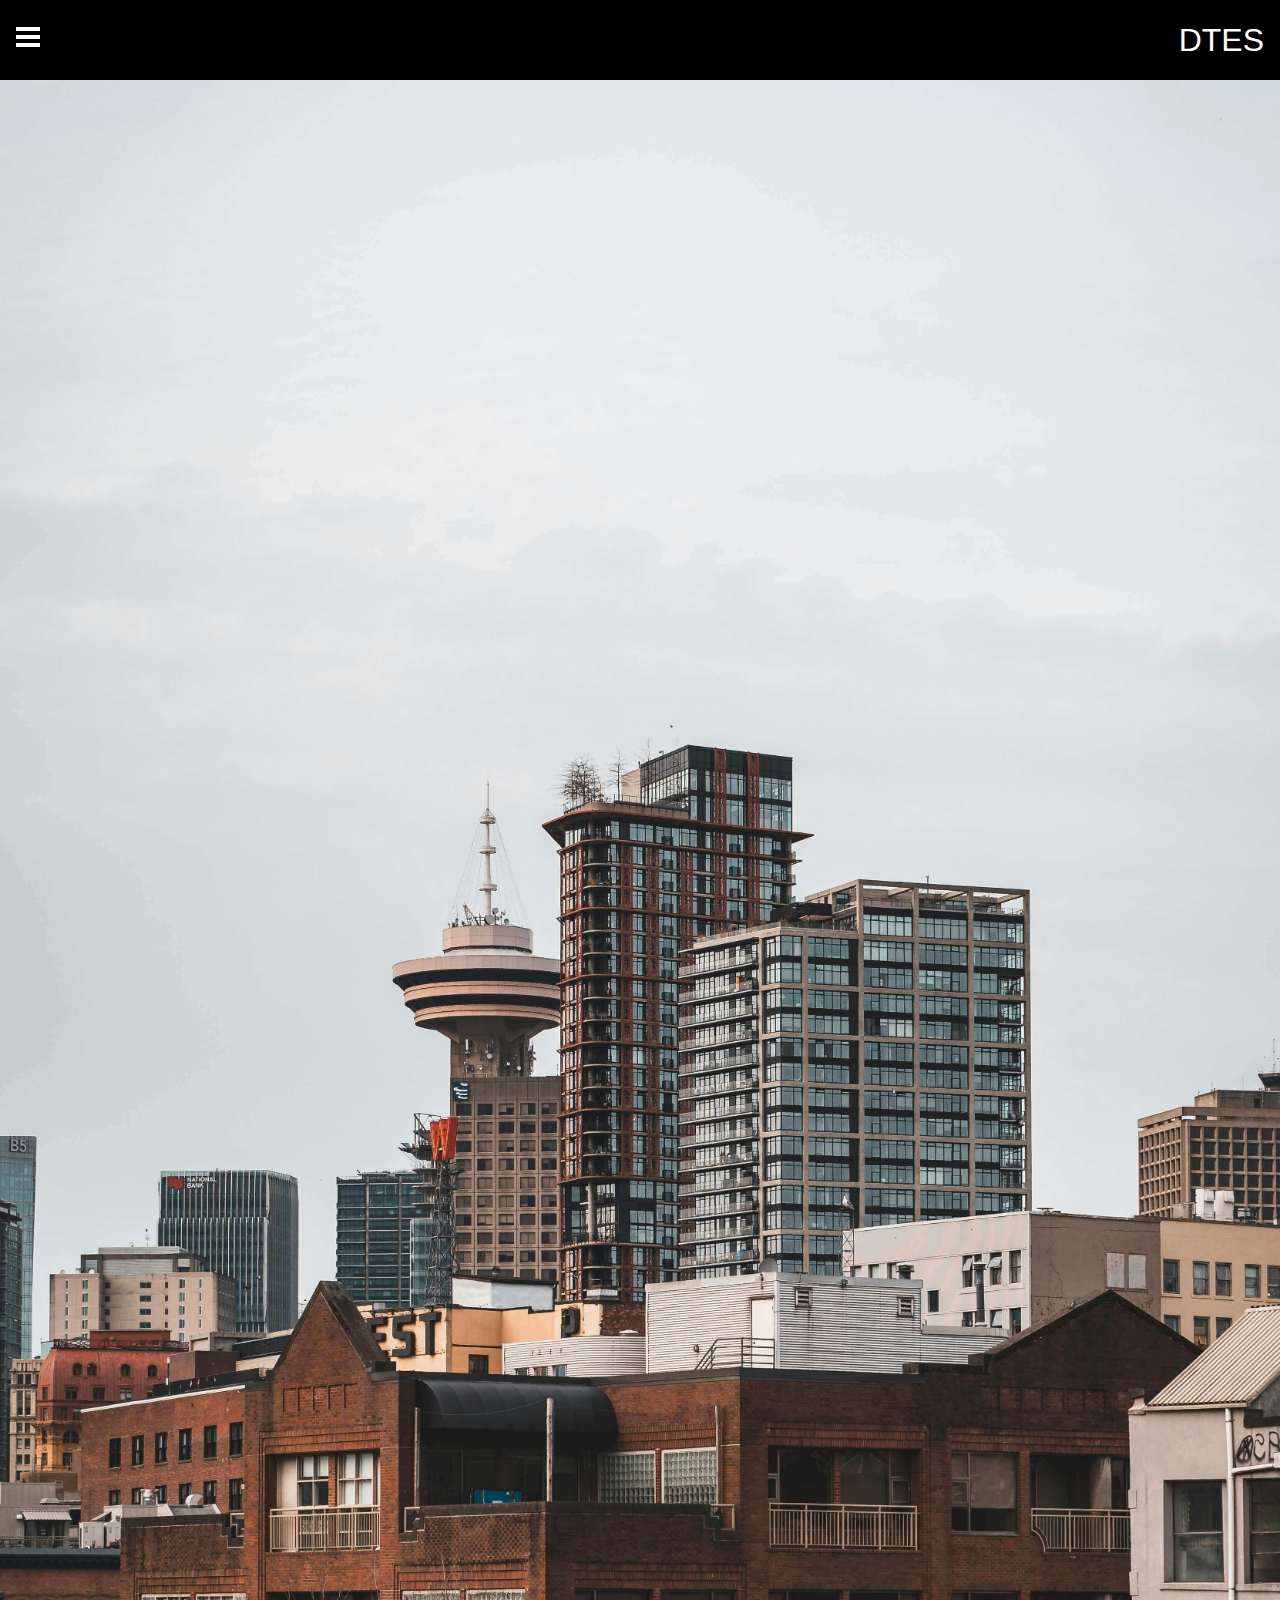
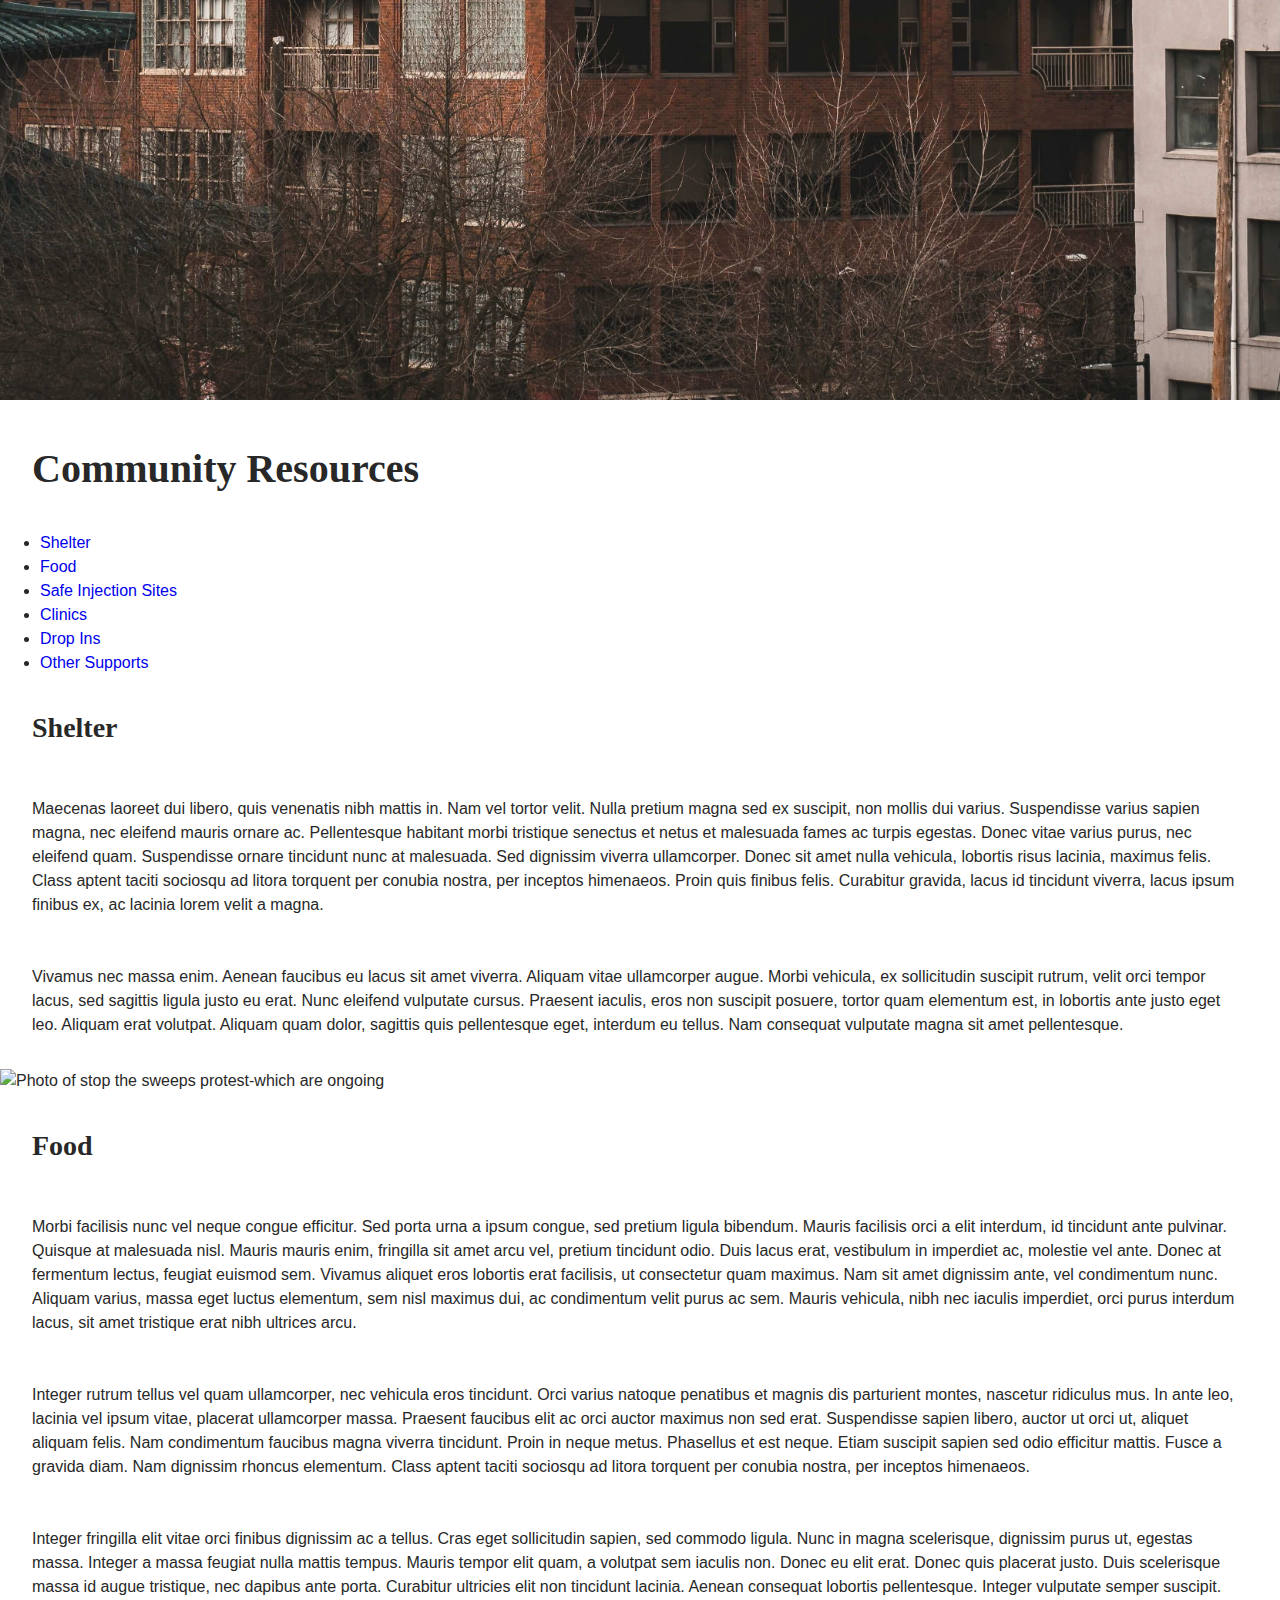
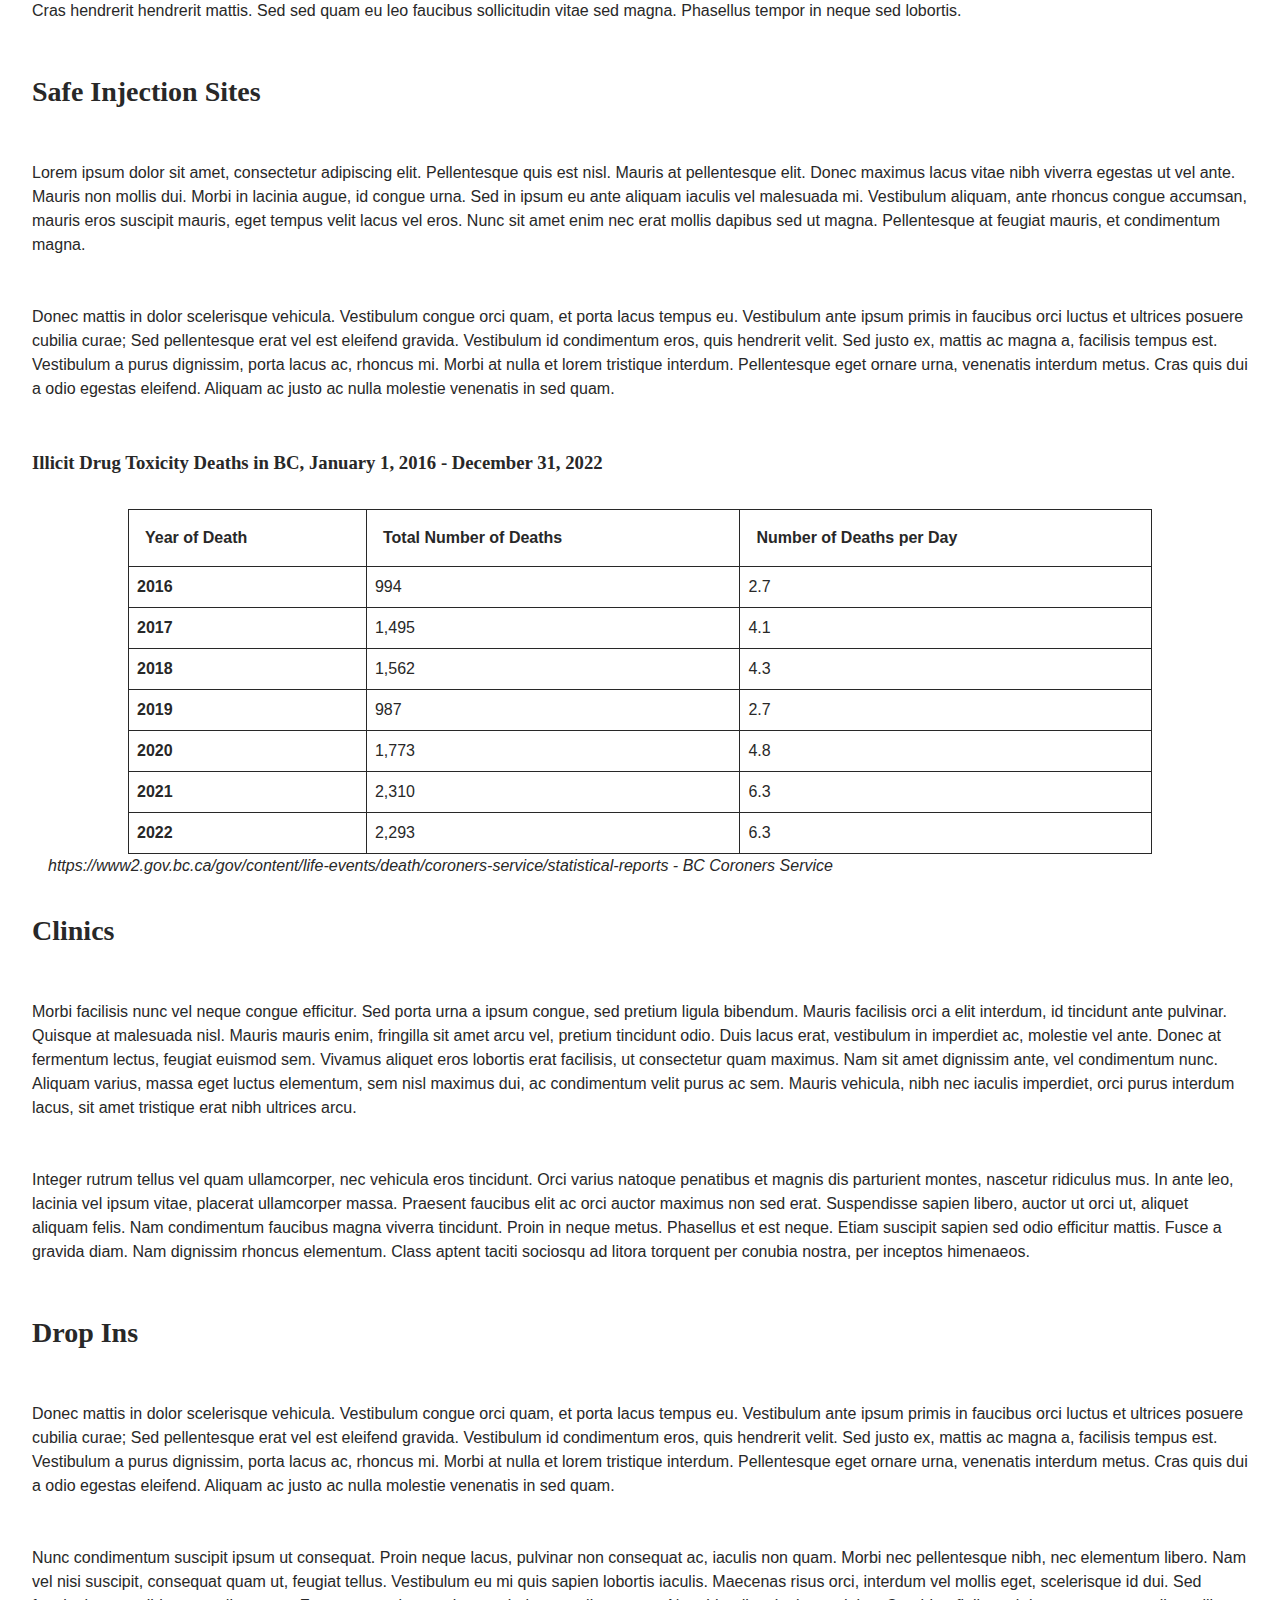
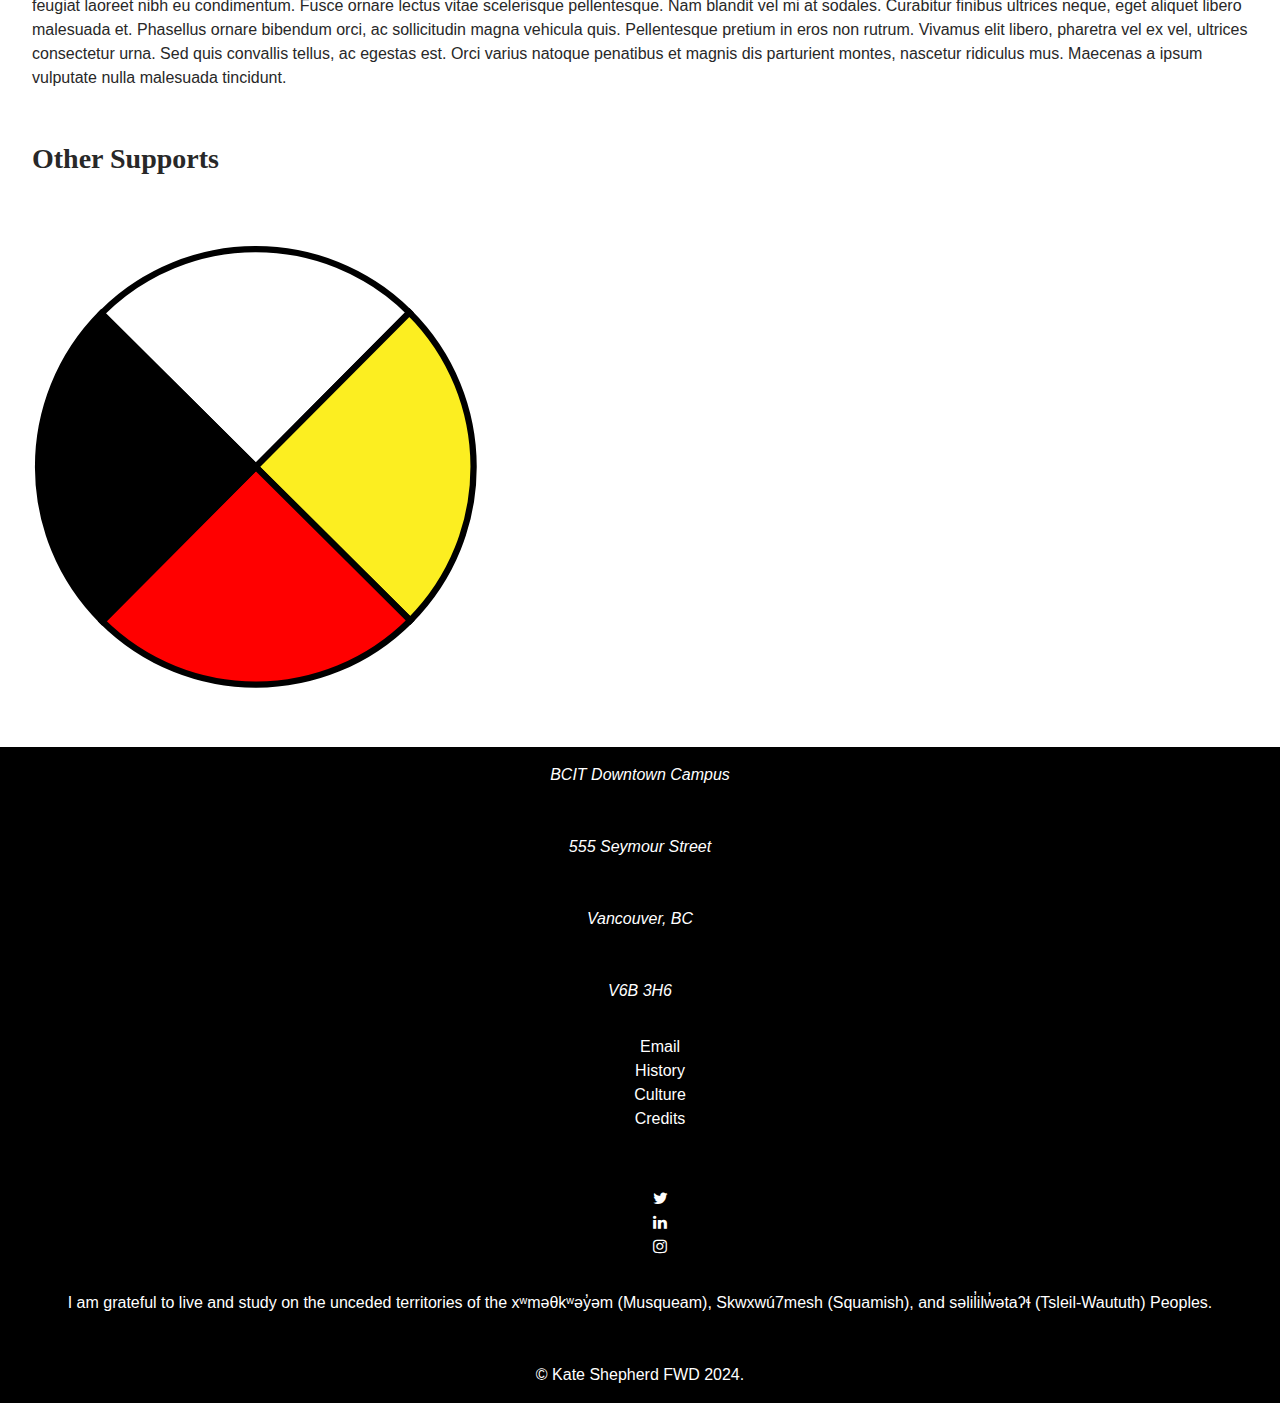
==== commit dc2add0a: "added new image to history page" ====
--- a/index.html
+++ b/index.html
@@ -25,28 +25,20 @@
 
         <header class="site-header">
 
-                <a href="index.html" class="site-name">DTES</a>
+            <span onclick="openNav()"><svg xmlns="http://www.w3.org/2000/svg" width="24" height="24" viewBox="0 0 24 24"><path d="M24 6h-24v-4h24v4zm0 4h-24v4h24v-4zm0 8h-24v4h24v-4z"/></svg></span>
 
                 <nav class="site-navigation">
-
-                    <button id="menu-toggle" class="menu-toggle" aria-controls="header-menu" aria-expanded="false" aria-label="Menu Toggle">
-                        <svg xmlns="http://www.w3.org/2000/svg" width="36" height="36" viewBox="0 0 24 24">
-                            <title>Menu Icon</title>
-                            <path d="M24 6h-24v-4h24v4zm0 4h-24v4h24v-4zm0 8h-24v4h24v-4z">
-                            </path>
-                        </svg>
-                    </button>
-    
-
+                    <nav id="mySidenav" class="sidenav">
+                        <a href="javascript:void(0)" class="closebtn" onclick="closeNav()">&times;</a>
                     <ul class="nav-menu" id="nav-menu">
                         <li><a href="index.html">Home</a></li>
                         <li><a href="history.html">History</a></li>
                         <li><a href="culture.html">Culture</a></li>
                         <li><a href="credits.html">Credits</a></li>
                     </ul>
-
                 </nav>
-           
+                
+               <a href="index.html" class="site-name">DTES</a> 
         </header>
 
         <main class="site-main">
--- a/styles/style.css
+++ b/styles/style.css
@@ -20,17 +20,18 @@
 # Base
 --------------------------------------------------------------*/
 
-/* Typography
+/*
 --------------------------------------------- */
 html {
+    box-sizing: border-box;
     scroll-behavior: smooth;    
 }
 
-/* @media (prefers-reduced-motion) {
-    html {
-        scroll-behavior: auto;
-    } 
- } */
+*,
+*:before,
+*:after {
+    box-sizing: inherit;
+}
 
 
 body {
@@ -39,6 +40,9 @@
     font-weight: 400;
     line-height: 1.5;
     color: #282828;
+    display: flex;
+    flex-direction: column;
+    min-height: 100vh;
 }
 
 h1, h2, h3, h4, h5, h6 {
@@ -60,19 +64,17 @@
     padding: 1rem;
 }
 
-/* Elements
---------------------------------------------- */
-
 
 /* Links
 --------------------------------------------- */
 .resources a {
     text-decoration: none;
 }
+
+
 /*--------------------------------------------------------------
 # Components
 --------------------------------------------------------------*/
-
 
 /* Header
 --------------------------------------------- */
@@ -84,65 +86,60 @@
     justify-content: space-between;
     align-items: center;
     padding: 1rem;
-}
-
-/* Navigation Menu */
-.site-navigation {
-    display: flex;
-    align-items: center;
-}
-
-.nav-menu {
-    display: flex;
-    list-style: none;
-    margin: 0;
-    padding: 0;
-}
-
-.nav-menu li {
-    margin-right: 1rem;
-}
-
-.nav-menu a {
-    text-decoration: none;
-    color: #ffffff;
+    position: relative;
+}
+
+.sidenav {
+    height: 100%; /* 100% Full-height */
+    width: 0; /* 0 width - change this with JavaScript */
+    position: fixed; /* Stay in place */
+    z-index: 1; /* Stay on top */
+    top: 0; /* Stay at the top */
+    left: 0;
+    background-color: #000000; /* Black*/
+    overflow-x: hidden; /* Disable horizontal scroll */
+    padding-top: 3.75rem; /* Place ontent 60px from the top */
+    transition: 0.5s; /* 0.5 second transition effect to slide in the sidenav */
+  }
+
+.sidenav a {
+    display: block;
+    padding: .5rem;
+    text-decoration: none;
+    list-style-type: none;
+    color: #f2f2f2;
     font-size: 1.25rem;
     text-transform: uppercase;
-}
-
-.menu-toggle {
-    display: none;
-    background: none;
-    border: none;
-    cursor: pointer;
-}
-
-.menu-toggle svg {
+    transition: 0.3s;
+}
+.sidenav a:hover {
+    color: #ff0000;
+}
+
+svg {
     fill: #ffffff;
 }
-
+.sidenav .closebtn {
+    position: absolute;
+    color: #ffffff;
+    top: 0;
+    left: 1.5625rem;
+    font-size: 2.25rem;
+    margin-right: 3.125rem;
+  }
+  
 .site-name {
     color: #ffffff;
     font-family: Arial, Helvetica, sans-serif;
-    font-size: 1.5rem;
-    text-decoration: none;
-}
+    font-size: 2rem;
+    text-decoration: none;
+}
+
 /* Media Queries for smaller screens */
-@media (max-width: 50em) {
-    .nav-menu {
-        display: none;
-        flex-direction: column;
-    }
-
-    .menu-toggle {
-        display: block;
-    }
-
-    .nav-menu.toggled {
-        display: flex;
-    }
-}
-
+@media screen and (max-width: 25rem) {
+    .sidenav {padding-top: 3rem;}
+    .sidenav a {font-size: 1.125rem;}
+  }
 
 /* Main
 --------------------------------------------- */
@@ -195,8 +192,8 @@
 }
 
 cite {
-    margin: 1rem;
-    padding: 2rem;
+    margin: 2rem 2rem;
+    padding: 1rem;
     text-align: left;
 }
 
@@ -241,7 +238,6 @@
 /* FOOTER */
 
   footer {
-    height: 100vh;
     background-color: #000000;
     color: #ffffff;
     display: block;
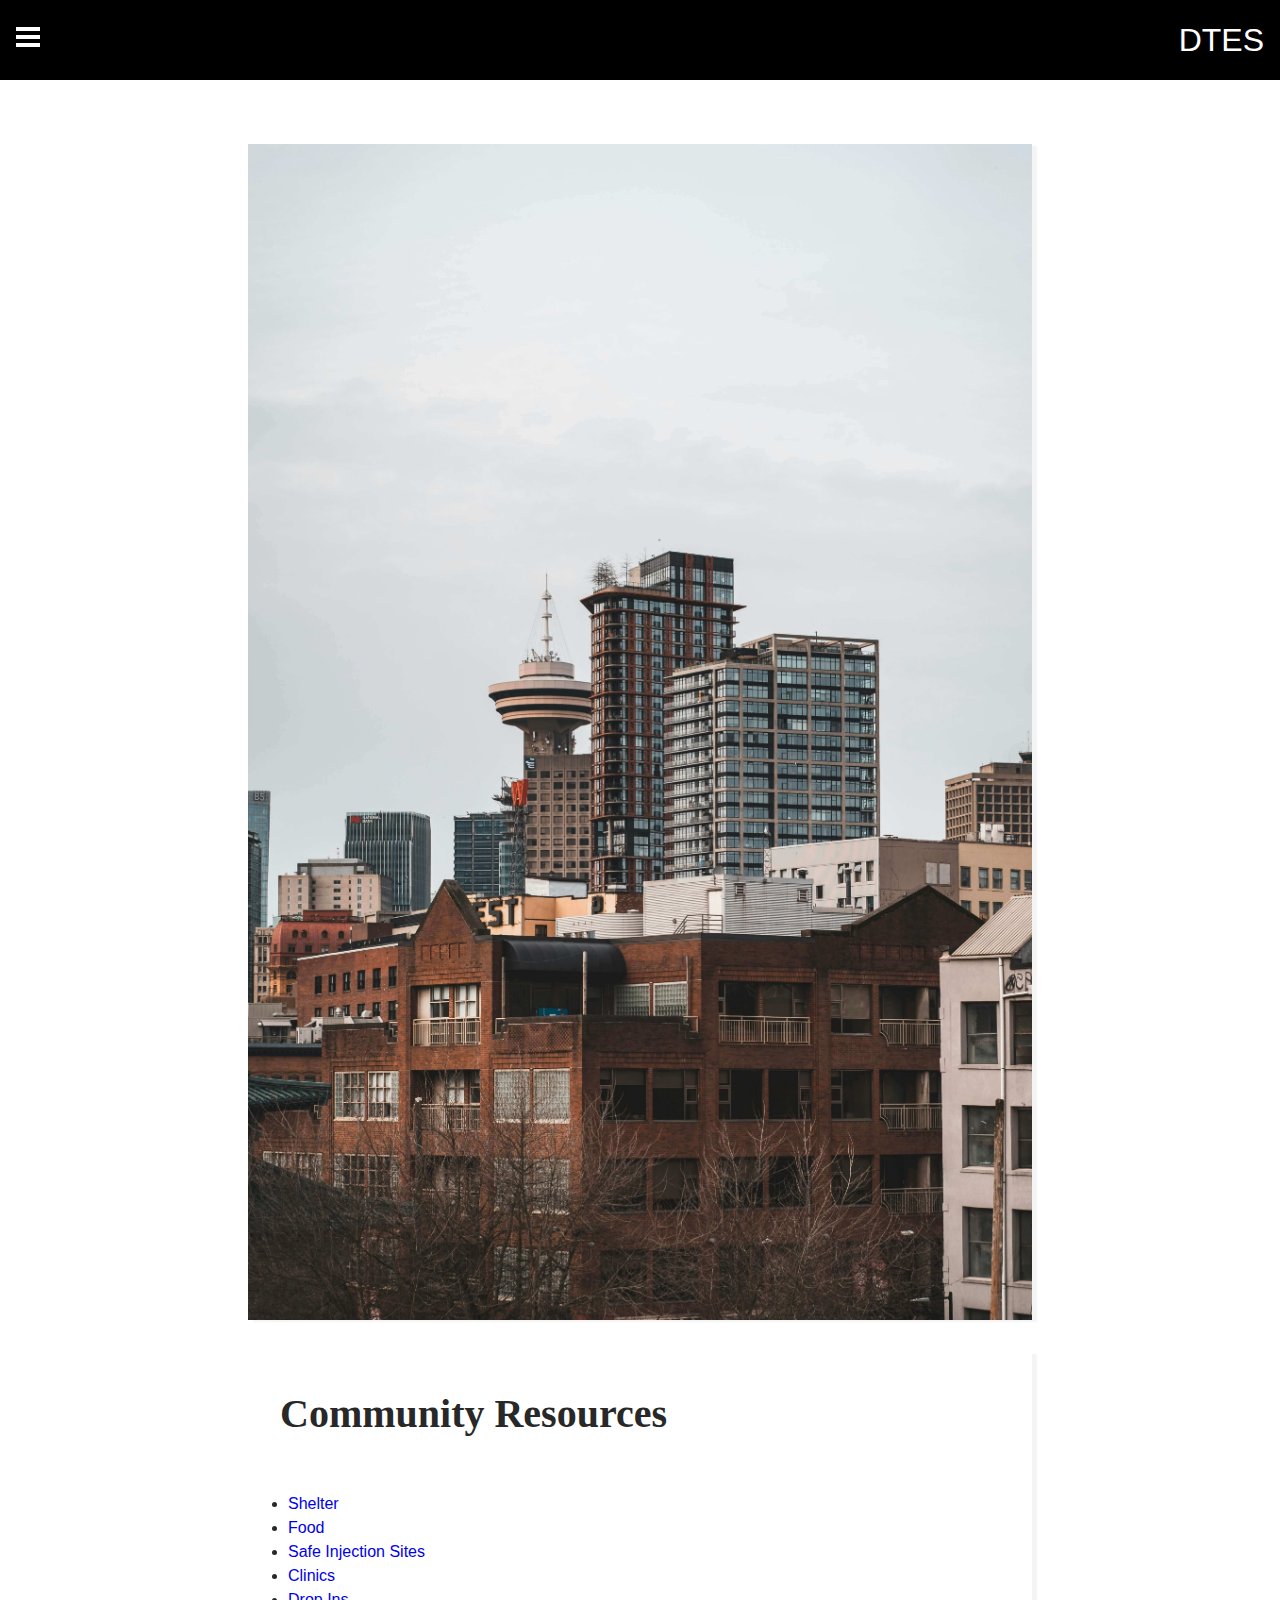
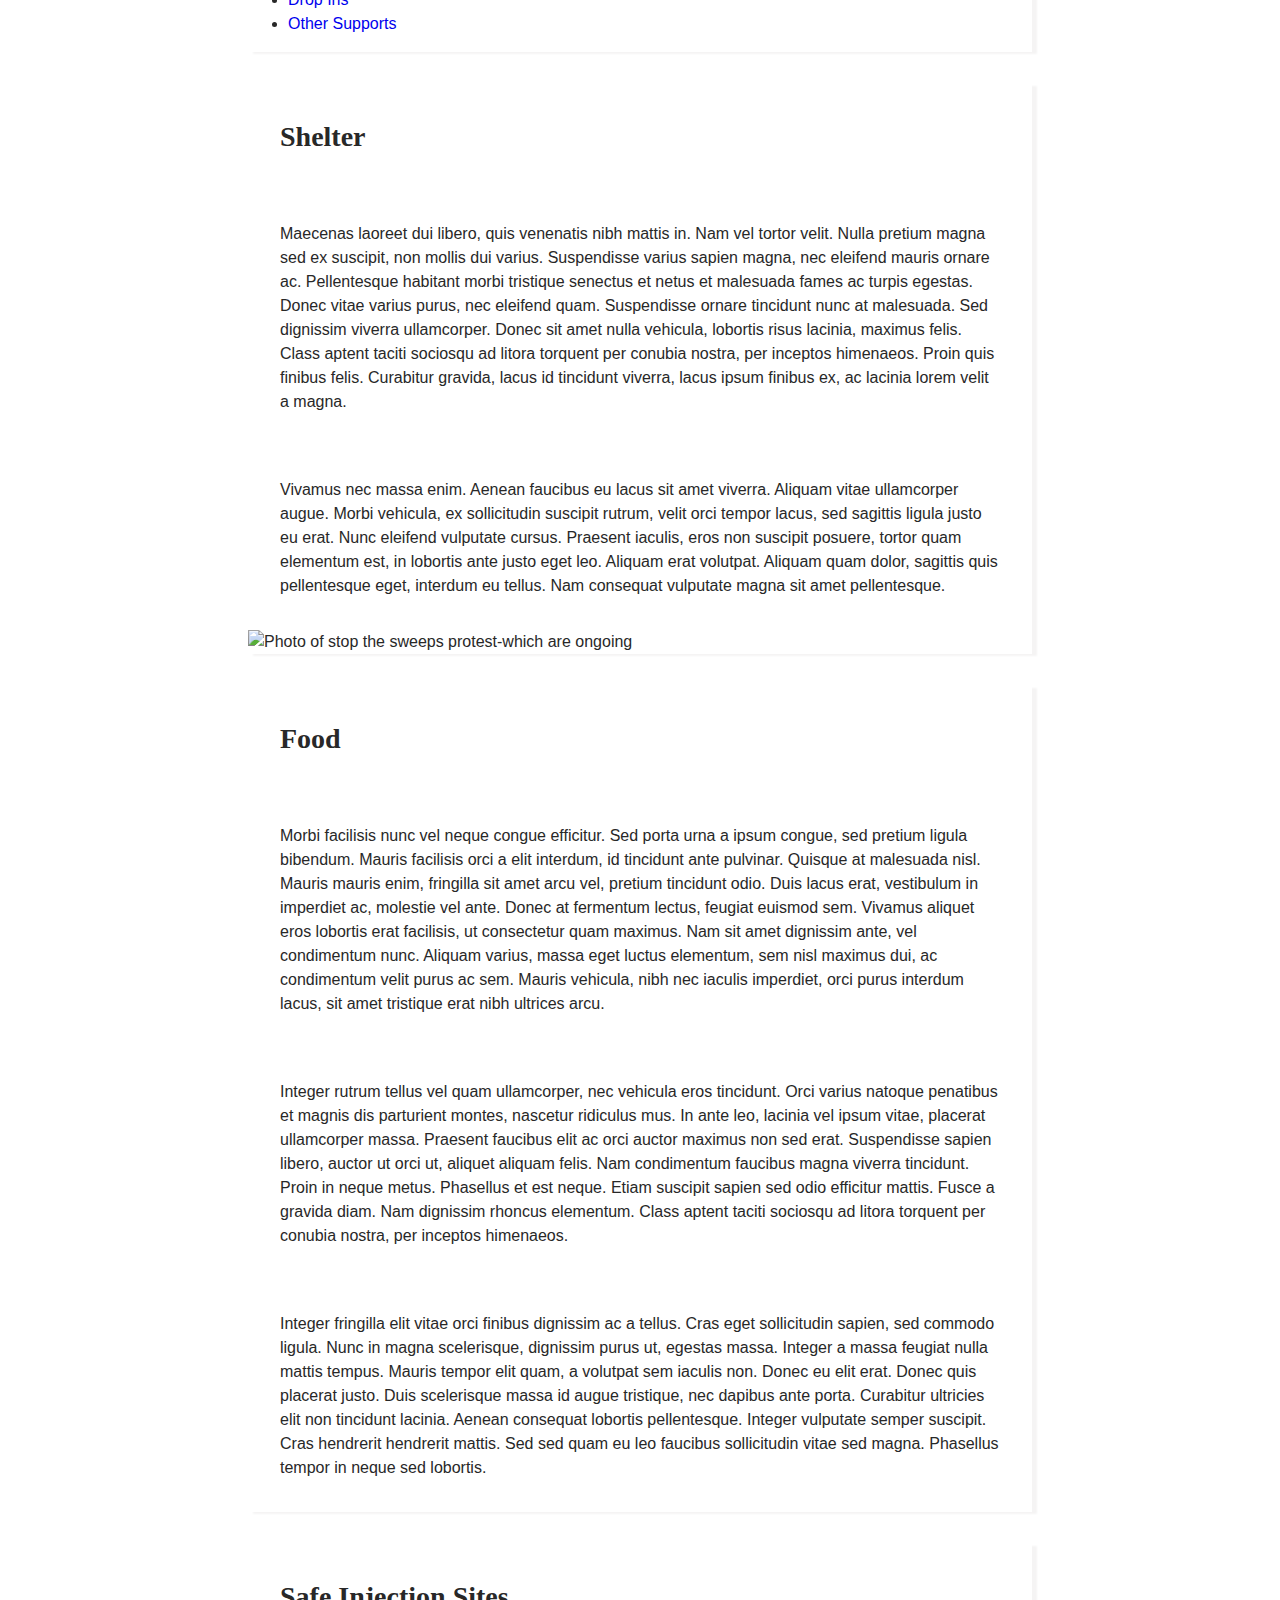
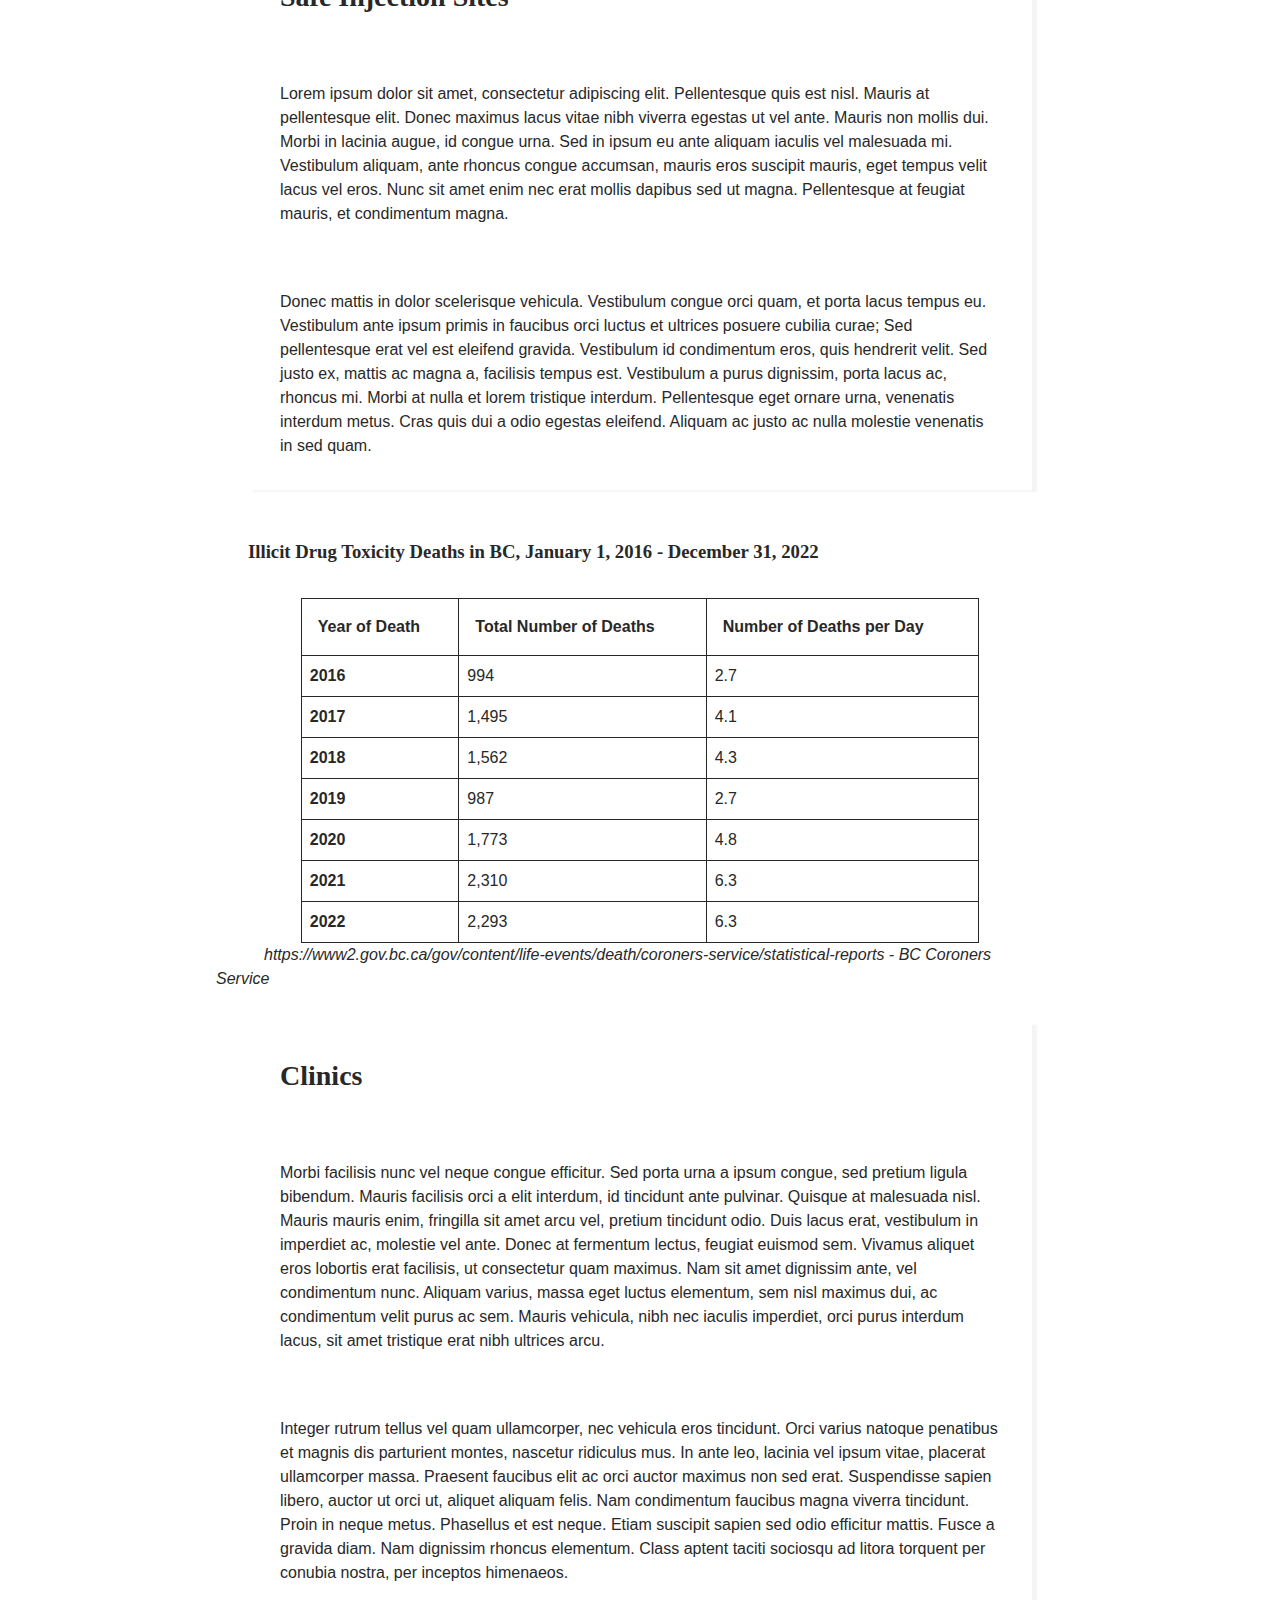
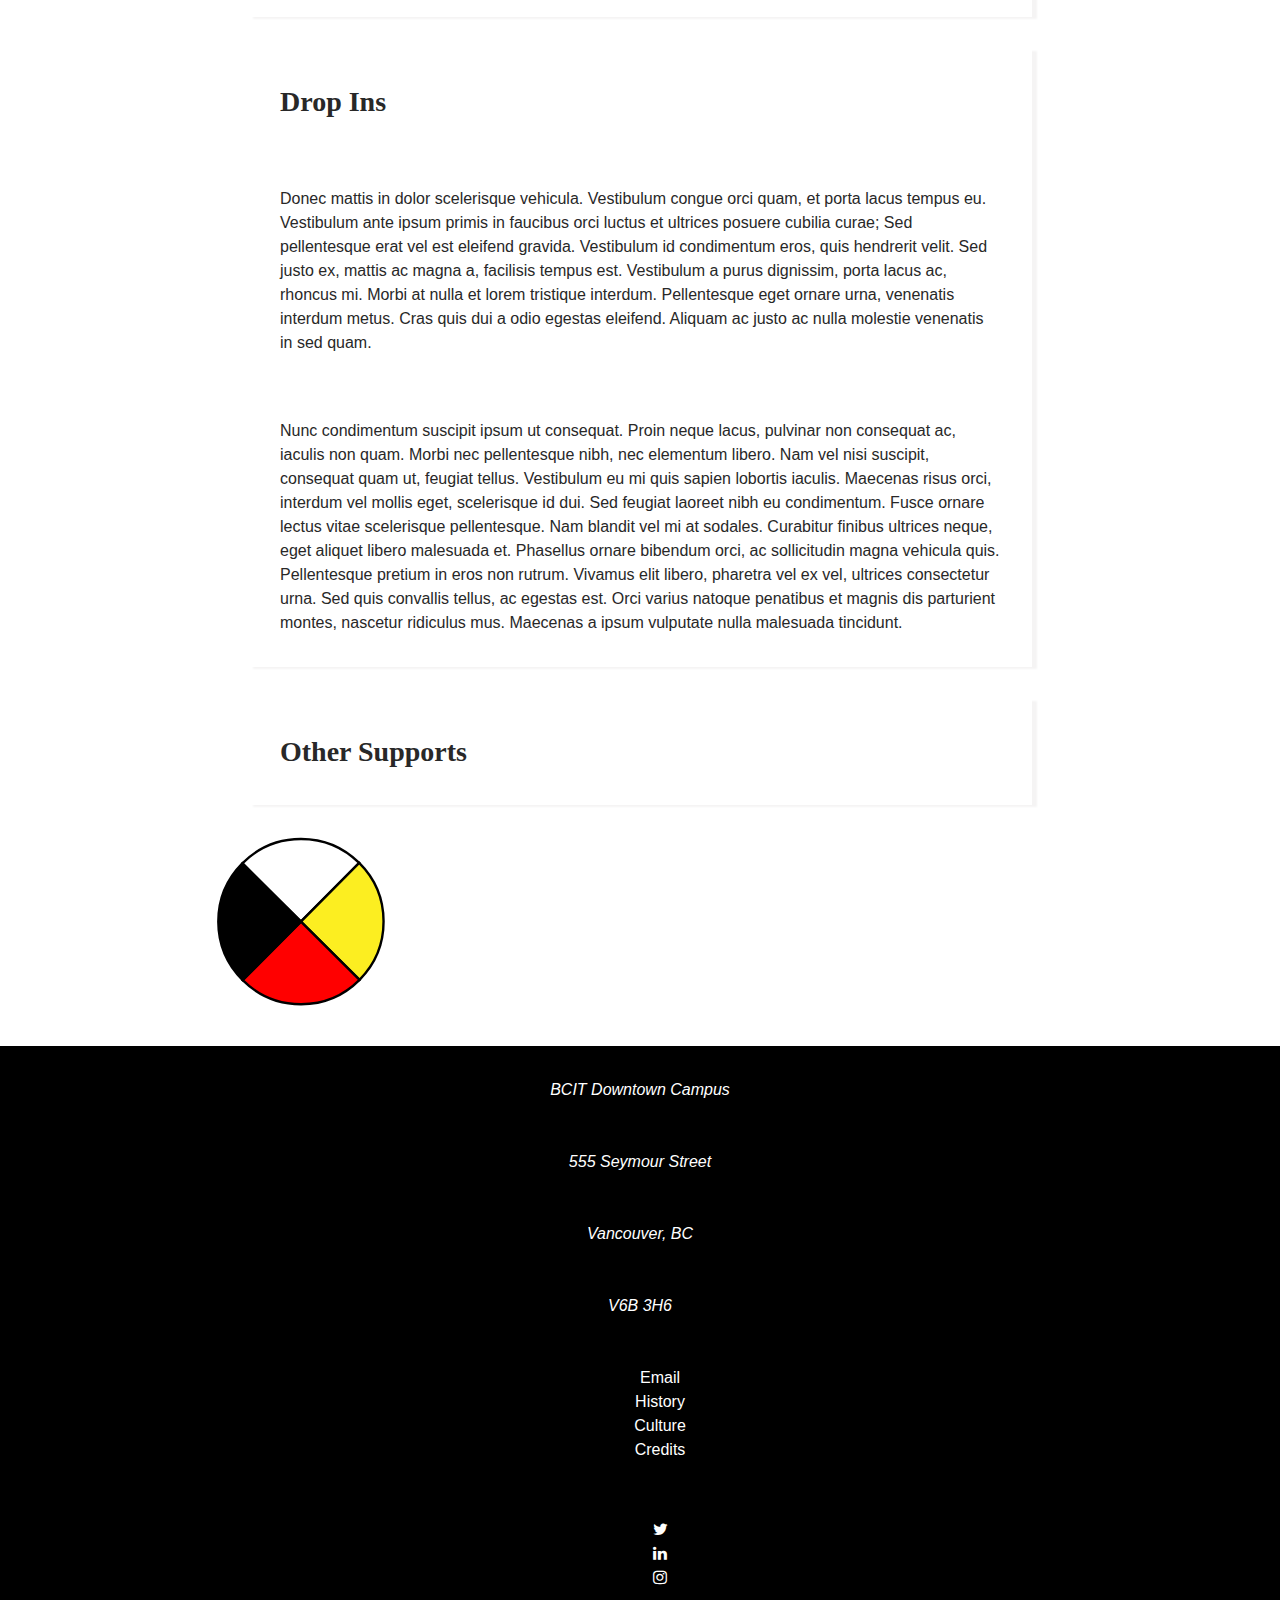
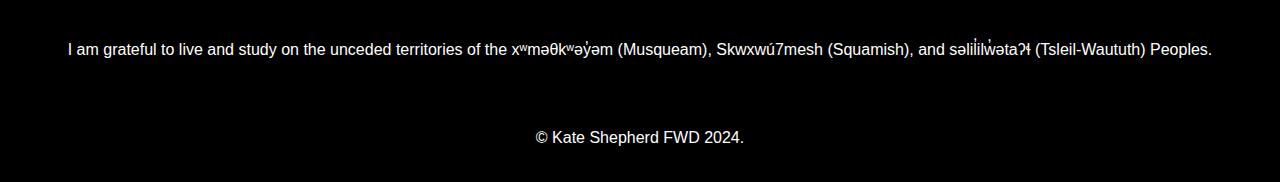
==== commit 8c1aa17e: "added box shadow to sections" ====
--- a/index.html
+++ b/index.html
@@ -37,15 +37,14 @@
                         <li><a href="credits.html">Credits</a></li>
                     </ul>
                 </nav>
-                
                <a href="index.html" class="site-name">DTES</a> 
         </header>
 
         <main class="site-main">
 
             <section class="banner-image">
-               <img src="./images/christian-mesina-cpCIf2HIDNw-unsplash.jpg" alt="IImage of Vancovuer skyline">
-            </section>
+                <img src="./images/christian-mesina-cpCIf2HIDNw-unsplash.jpg" alt="IImage of Vancovuer skyline">
+             </section>
 
            <section class="resources">
                 <h1>Community Resources</h1>
--- a/styles/style.css
+++ b/styles/style.css
@@ -144,6 +144,13 @@
 /* Main
 --------------------------------------------- */
 
+.site-main {
+    flex: 1;
+    max-width: 57rem;
+    margin: 0 auto;
+    padding: 2rem;
+}
+
 .banner {
     position: relative;
 }
@@ -152,17 +159,17 @@
 .banner img {
     display: block;
     width: 100%;
-    height: 100vh;
+    /* height: 100vh; */
     object-fit: cover;
     object-position: top center;
 }
 
 
 img.page-end {
-    width: 40%;
+    max-width: 20%;
     height: auto;
-    margin: 0 auto;
-    padding: 2rem;
+    justify-content: center;
+   
 }
 
 table {
@@ -195,6 +202,15 @@
     margin: 2rem 2rem;
     padding: 1rem;
     text-align: left;
+}
+
+section {
+    display: flex;
+    flex-direction: column;
+    align-items: flex-start;
+    box-shadow: 5px 2px 2px #f5f4f4;
+    margin: 2rem;
+   
 }
 
 /* CREDITS */
@@ -249,6 +265,10 @@
    
   }
 
+  .socials {
+
+  }
+
   footer a {
     color: #ffffff;
     text-decoration: none;
@@ -258,4 +278,12 @@
  footer a:hover {
     color: #d4d2d2;
  }
-  +
+ @media screen and (min-width: 40em) {
+   
+    footer {
+        display: flex;
+        flex-direction: column;
+        order: 2;
+    }
+  }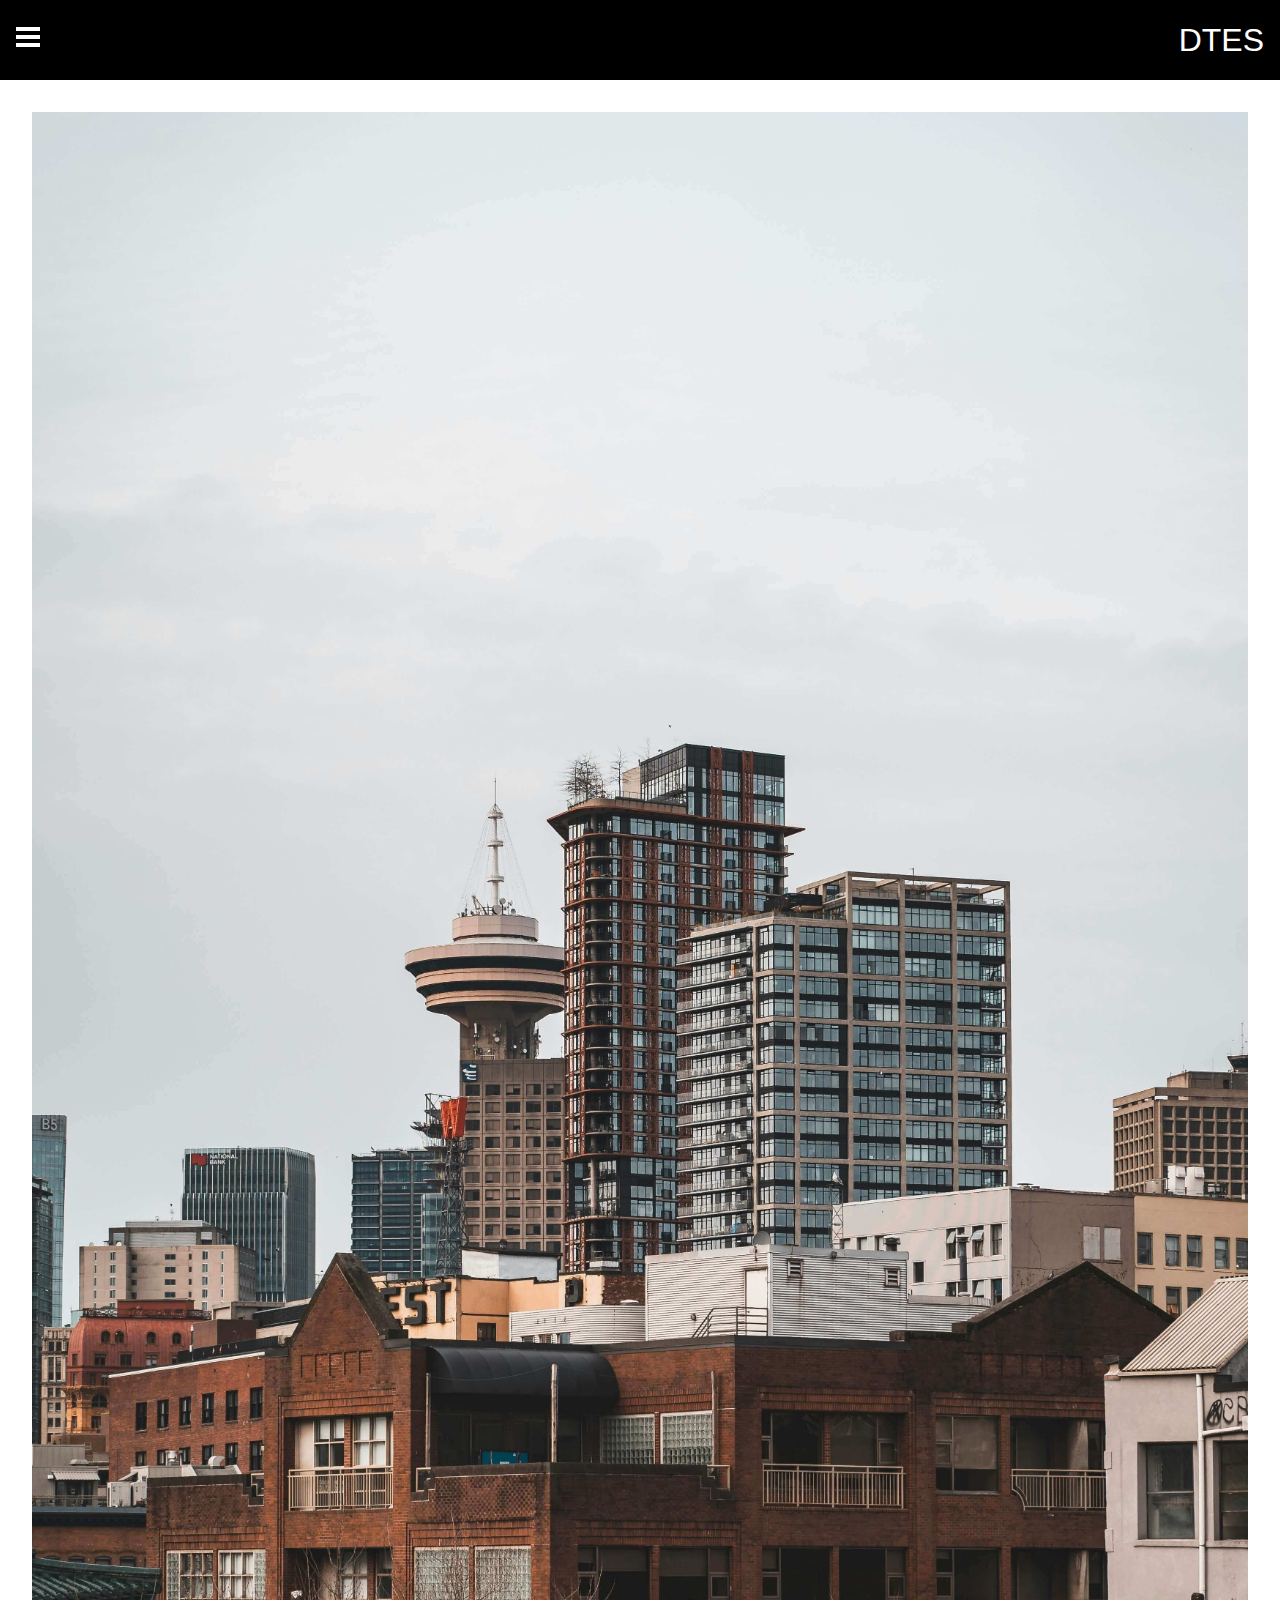
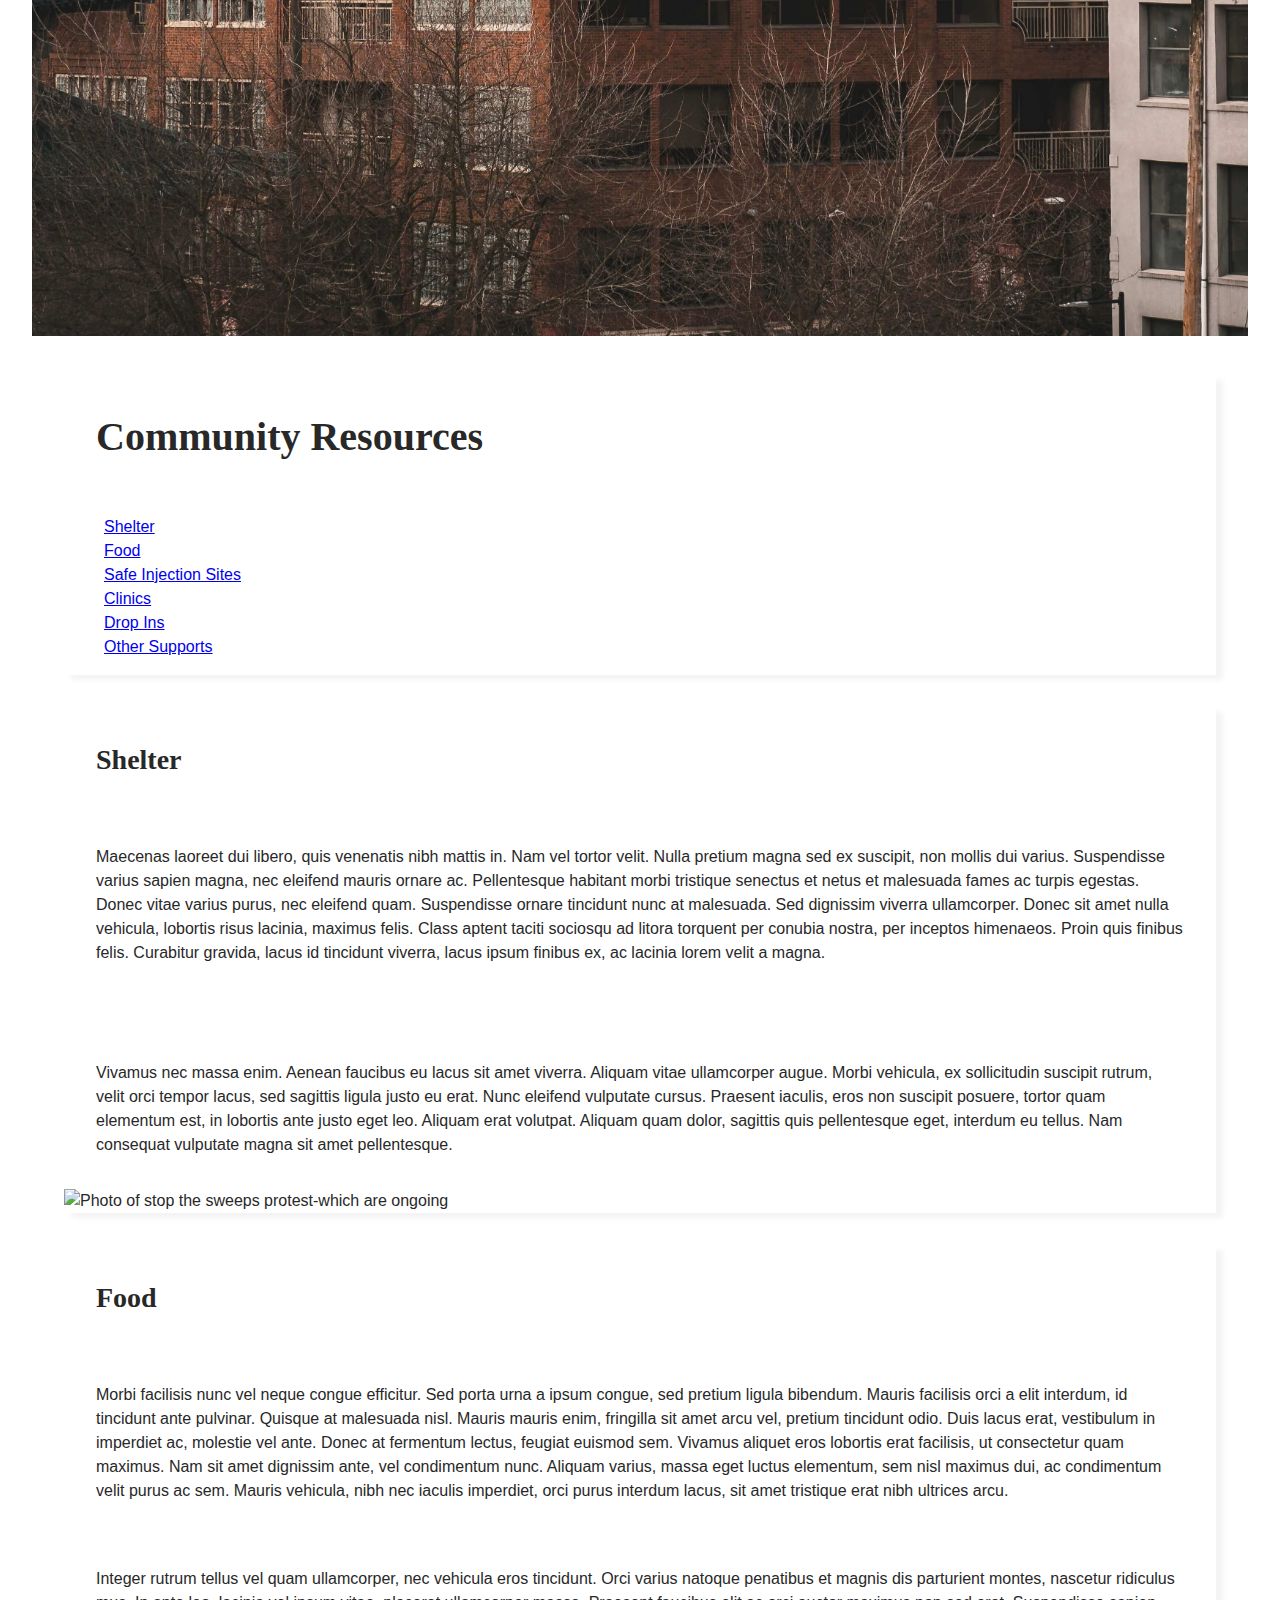
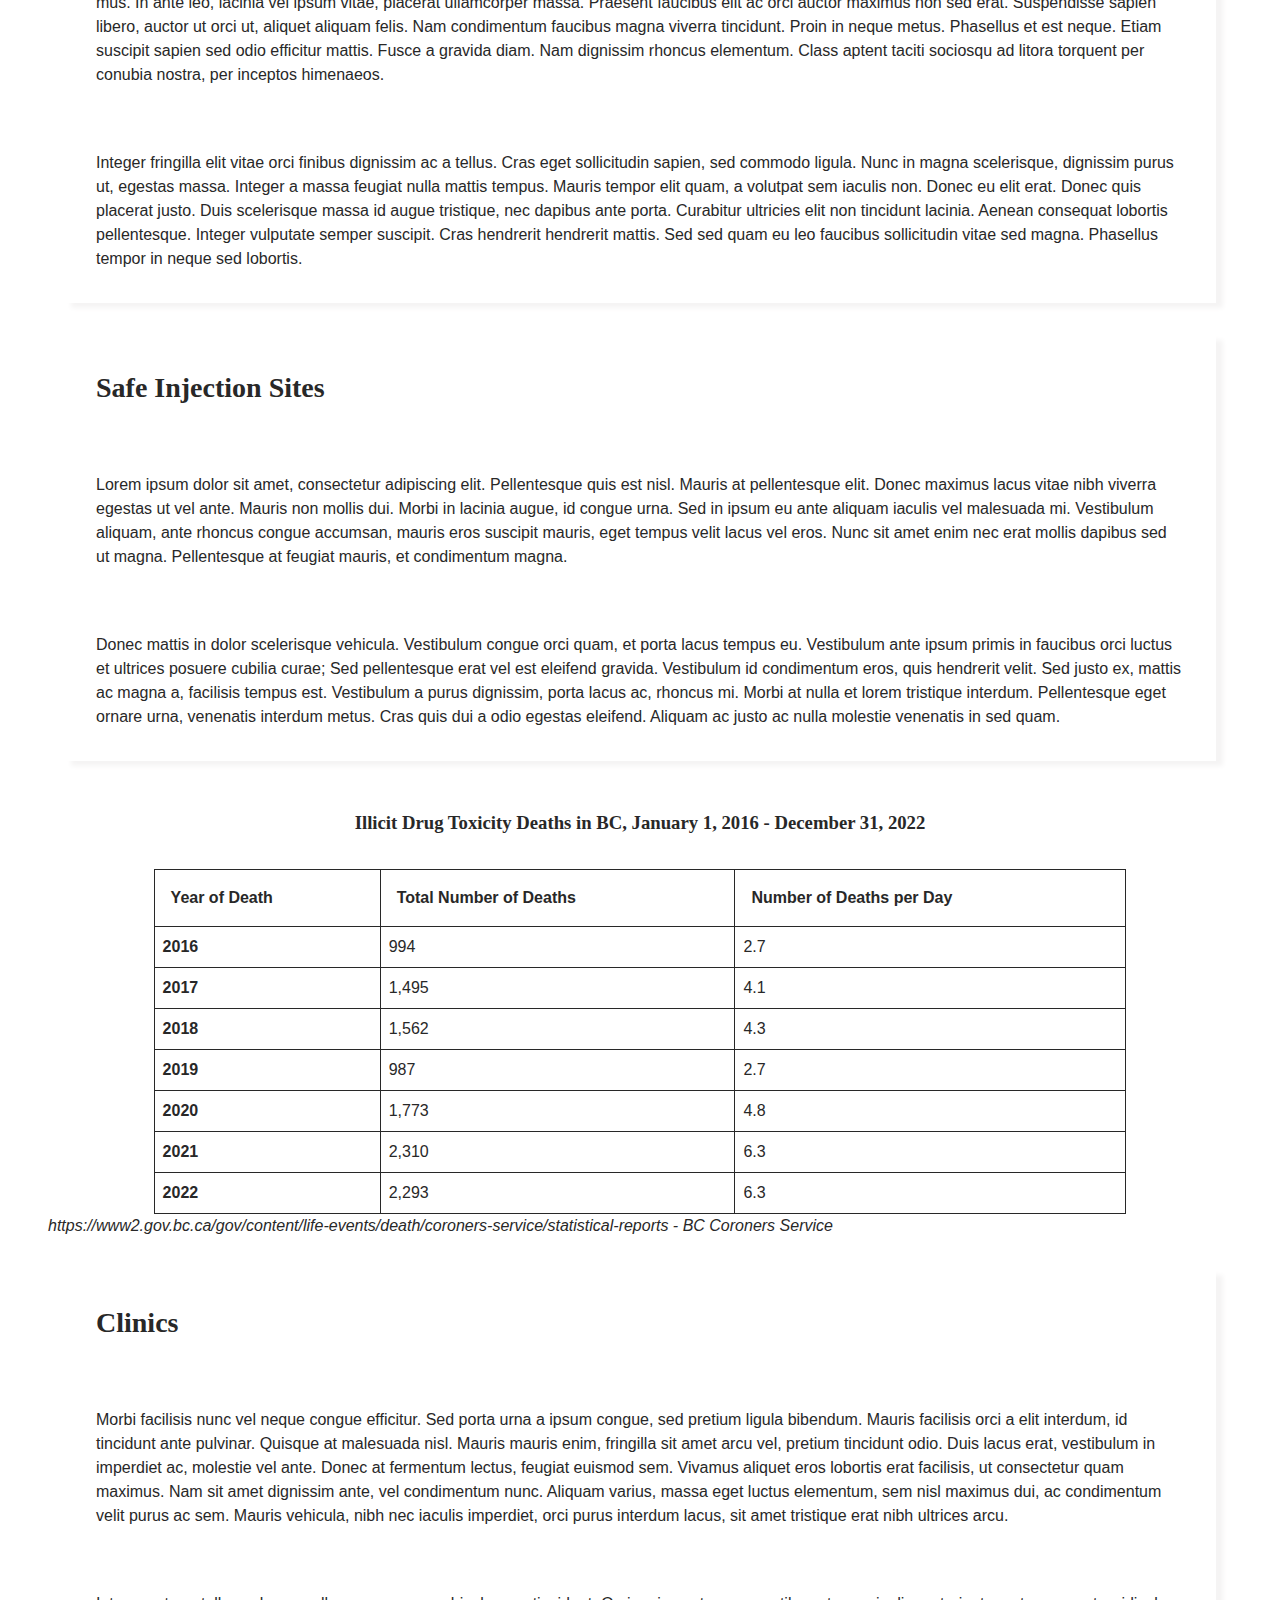
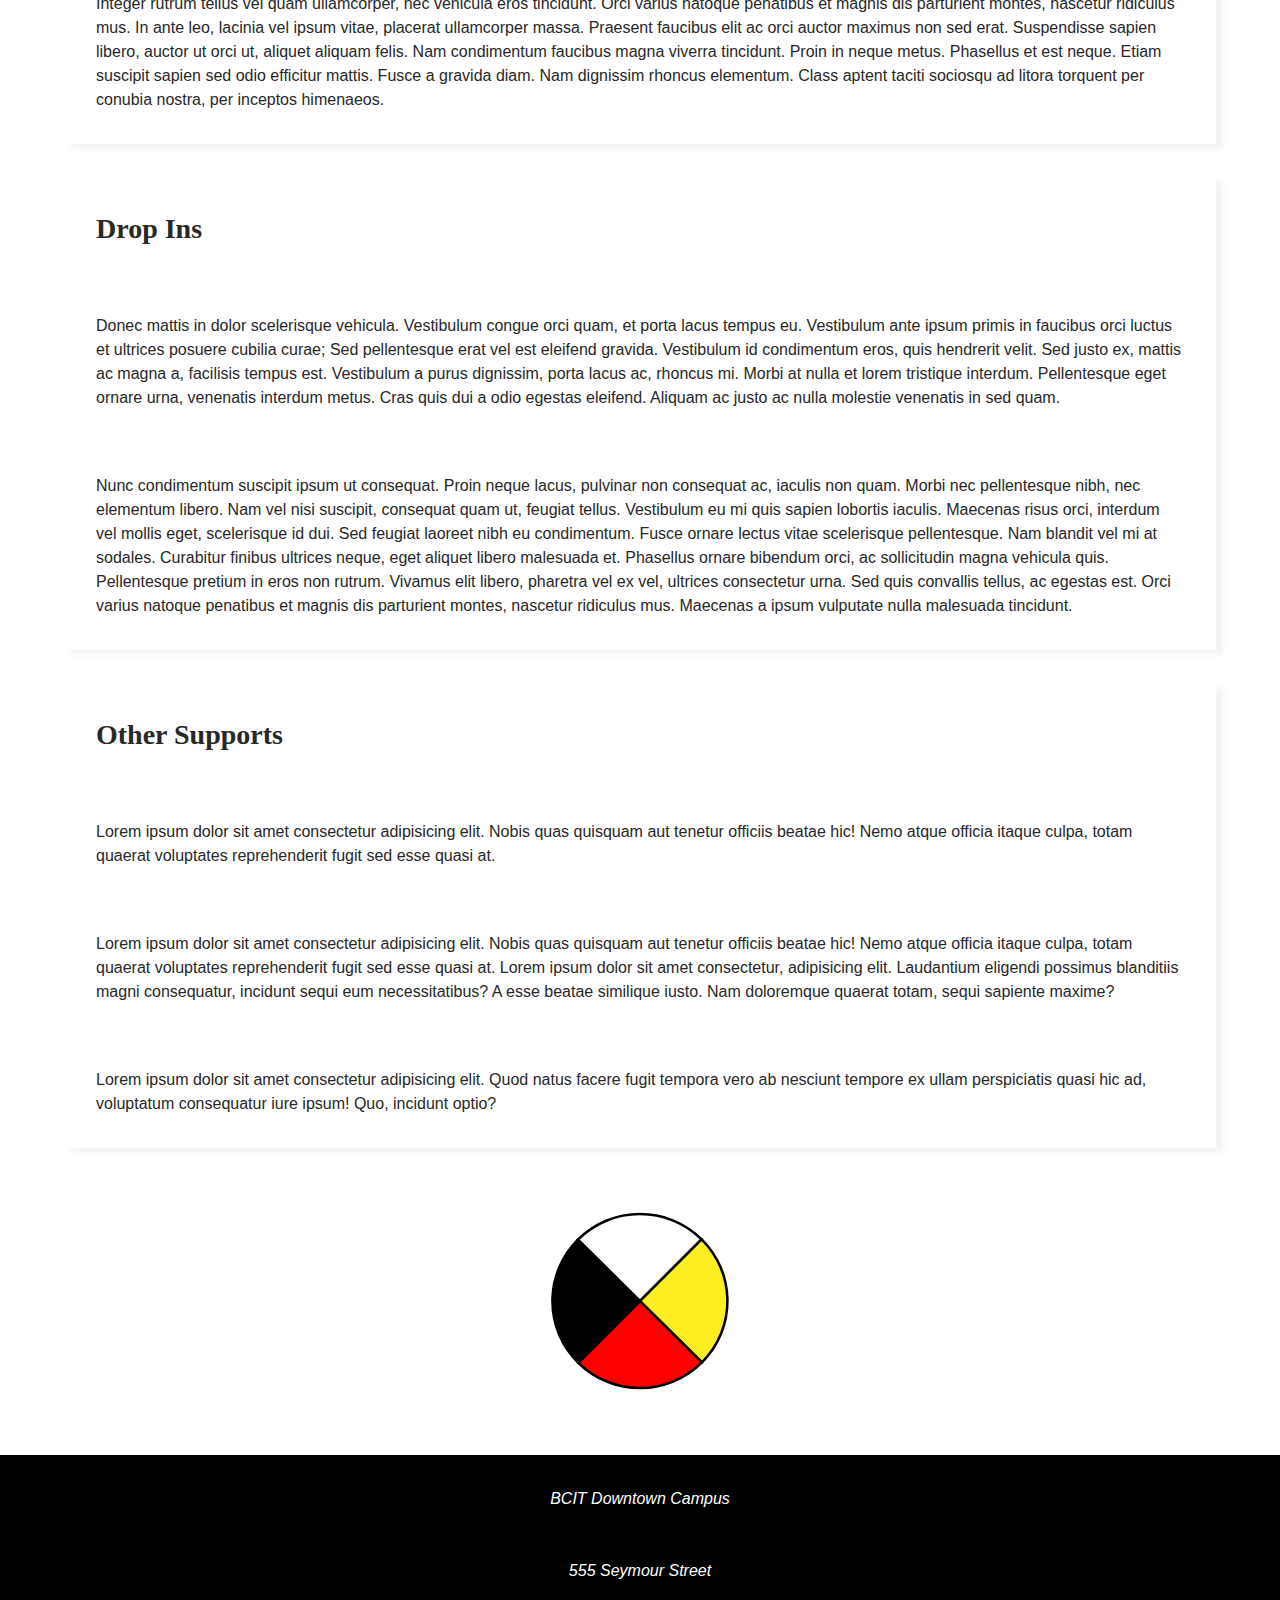
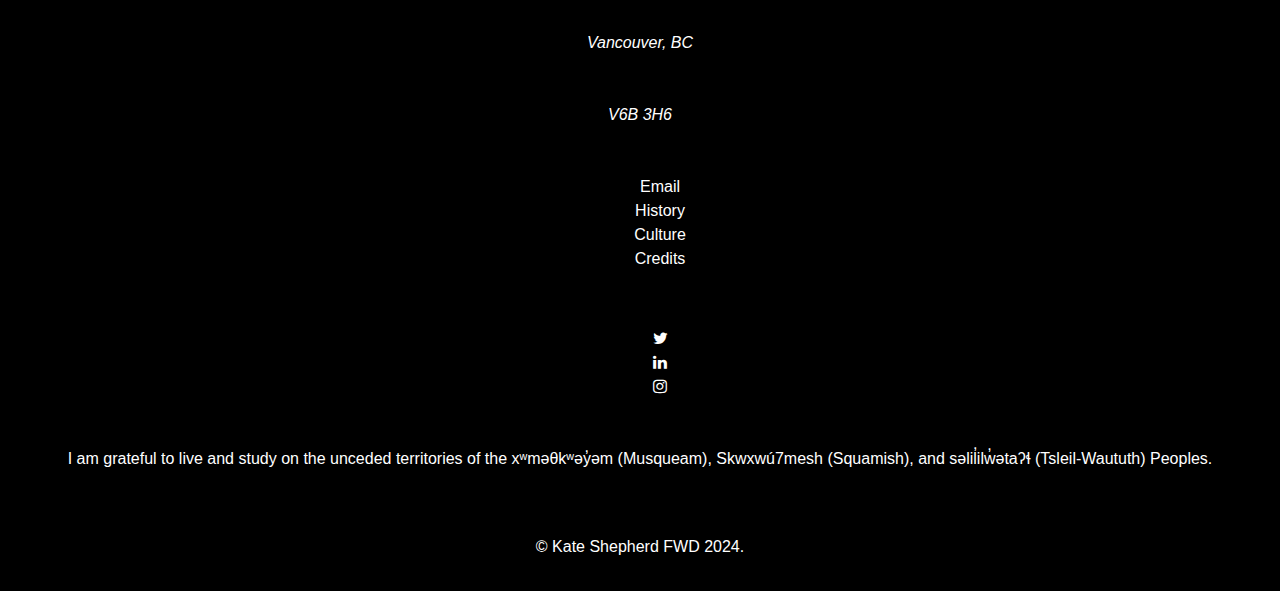
==== commit cb4ed795: "resized and centered page-end image" ====
--- a/index.html
+++ b/index.html
@@ -42,9 +42,9 @@
 
         <main class="site-main">
 
-            <section class="banner-image">
+            <div id="banner-image">
                 <img src="./images/christian-mesina-cpCIf2HIDNw-unsplash.jpg" alt="IImage of Vancovuer skyline">
-             </section>
+            </div>
 
            <section class="resources">
                 <h1>Community Resources</h1>
@@ -72,6 +72,21 @@
                     inceptos himenaeos. Proin quis finibus felis. Curabitur gravida, lacus id tincidunt viverra, lacus
                     ipsum finibus ex, ac lacinia lorem velit a magna.</p>
 
+
+                    <ul>
+                        <li></li>
+                        <li></li>
+                        <li></li>
+                        <li></li>
+                        <li></li>
+                        <li></li>
+                        <li></li>
+                        <li></li>
+                        <li></li>
+                        <li></li>
+
+                    </ul>
+
                     <p>Vivamus nec massa enim. Aenean faucibus eu lacus sit amet viverra. Aliquam vitae ullamcorper augue.
                         Morbi vehicula, ex sollicitudin suscipit rutrum, velit orci tempor lacus, sed sagittis ligula justo
                         eu erat. Nunc eleifend vulputate cursus. Praesent iaculis, eros non suscipit posuere, tortor quam
@@ -221,6 +236,13 @@
             <section id="other-supports" class="other-supports">
 
                 <h2>Other Supports</h2>
+                <p>Lorem ipsum dolor sit amet consectetur adipisicing elit. Nobis quas quisquam aut tenetur officiis beatae hic! Nemo atque officia itaque culpa, totam quaerat voluptates reprehenderit fugit sed esse quasi at.
+                </p>
+
+                <p>Lorem ipsum dolor sit amet consectetur adipisicing elit. Nobis quas quisquam aut tenetur officiis beatae hic! Nemo atque officia itaque culpa, totam quaerat voluptates reprehenderit fugit sed esse quasi at.
+                Lorem ipsum dolor sit amet consectetur, adipisicing elit. Laudantium eligendi possimus blanditiis magni consequatur, incidunt sequi eum necessitatibus? A esse beatae similique iusto. Nam doloremque quaerat totam, sequi sapiente maxime?</p>
+            
+           <p>Lorem ipsum dolor sit amet consectetur adipisicing elit. Quod natus facere fugit tempora vero ab nesciunt tempore ex ullam perspiciatis quasi hic ad, voluptatum consequatur iure ipsum! Quo, incidunt optio?</p>
 
              </section>
             
--- a/styles/style.css
+++ b/styles/style.css
@@ -59,6 +59,10 @@
     font-size: 1.75rem;
 }
 
+h3{
+    text-align: center;
+}
+
 p {
     margin: 1rem;
     padding: 1rem;
@@ -67,10 +71,6 @@
 
 /* Links
 --------------------------------------------- */
-.resources a {
-    text-decoration: none;
-}
-
 
 /*--------------------------------------------------------------
 # Components
@@ -146,30 +146,34 @@
 
 .site-main {
     flex: 1;
-    max-width: 57rem;
+    max-width: 80rem;
     margin: 0 auto;
     padding: 2rem;
 }
 
-.banner {
+
+ul, li {
+    list-style-type: none;
+    text-decoration: none;
+}
+#banner {
     position: relative;
 }
 
 /* do i need to resize image? */
-.banner img {
-    display: block;
+#banner img {
+    position: absolute;
     width: 100%;
-    /* height: 100vh; */
-    object-fit: cover;
-    object-position: top center;
+    height: auto;
 }
 
 
 img.page-end {
     max-width: 20%;
     height: auto;
-    justify-content: center;
-   
+    display: block;
+    margin: 0 auto;
+    padding: 2rem;
 }
 
 table {
@@ -199,20 +203,33 @@
 }
 
 cite {
-    margin: 2rem 2rem;
-    padding: 1rem;
-    text-align: left;
+    margin: 1rem;
+    text-align: center;
 }
 
 section {
     display: flex;
     flex-direction: column;
     align-items: flex-start;
-    box-shadow: 5px 2px 2px #f5f4f4;
+    box-shadow: 7px 5px 5px #f5f4f4;
     margin: 2rem;
    
 }
 
+li {
+   list-style-type: none;
+   text-decoration: none;
+}
+
+article {
+    display: flex;
+    flex-direction: row;
+}
+
+image {
+    width: 60%;
+    height: auto;
+}
 /* CREDITS */
 
 /* Style inputs with type="text", select elements and textareas */
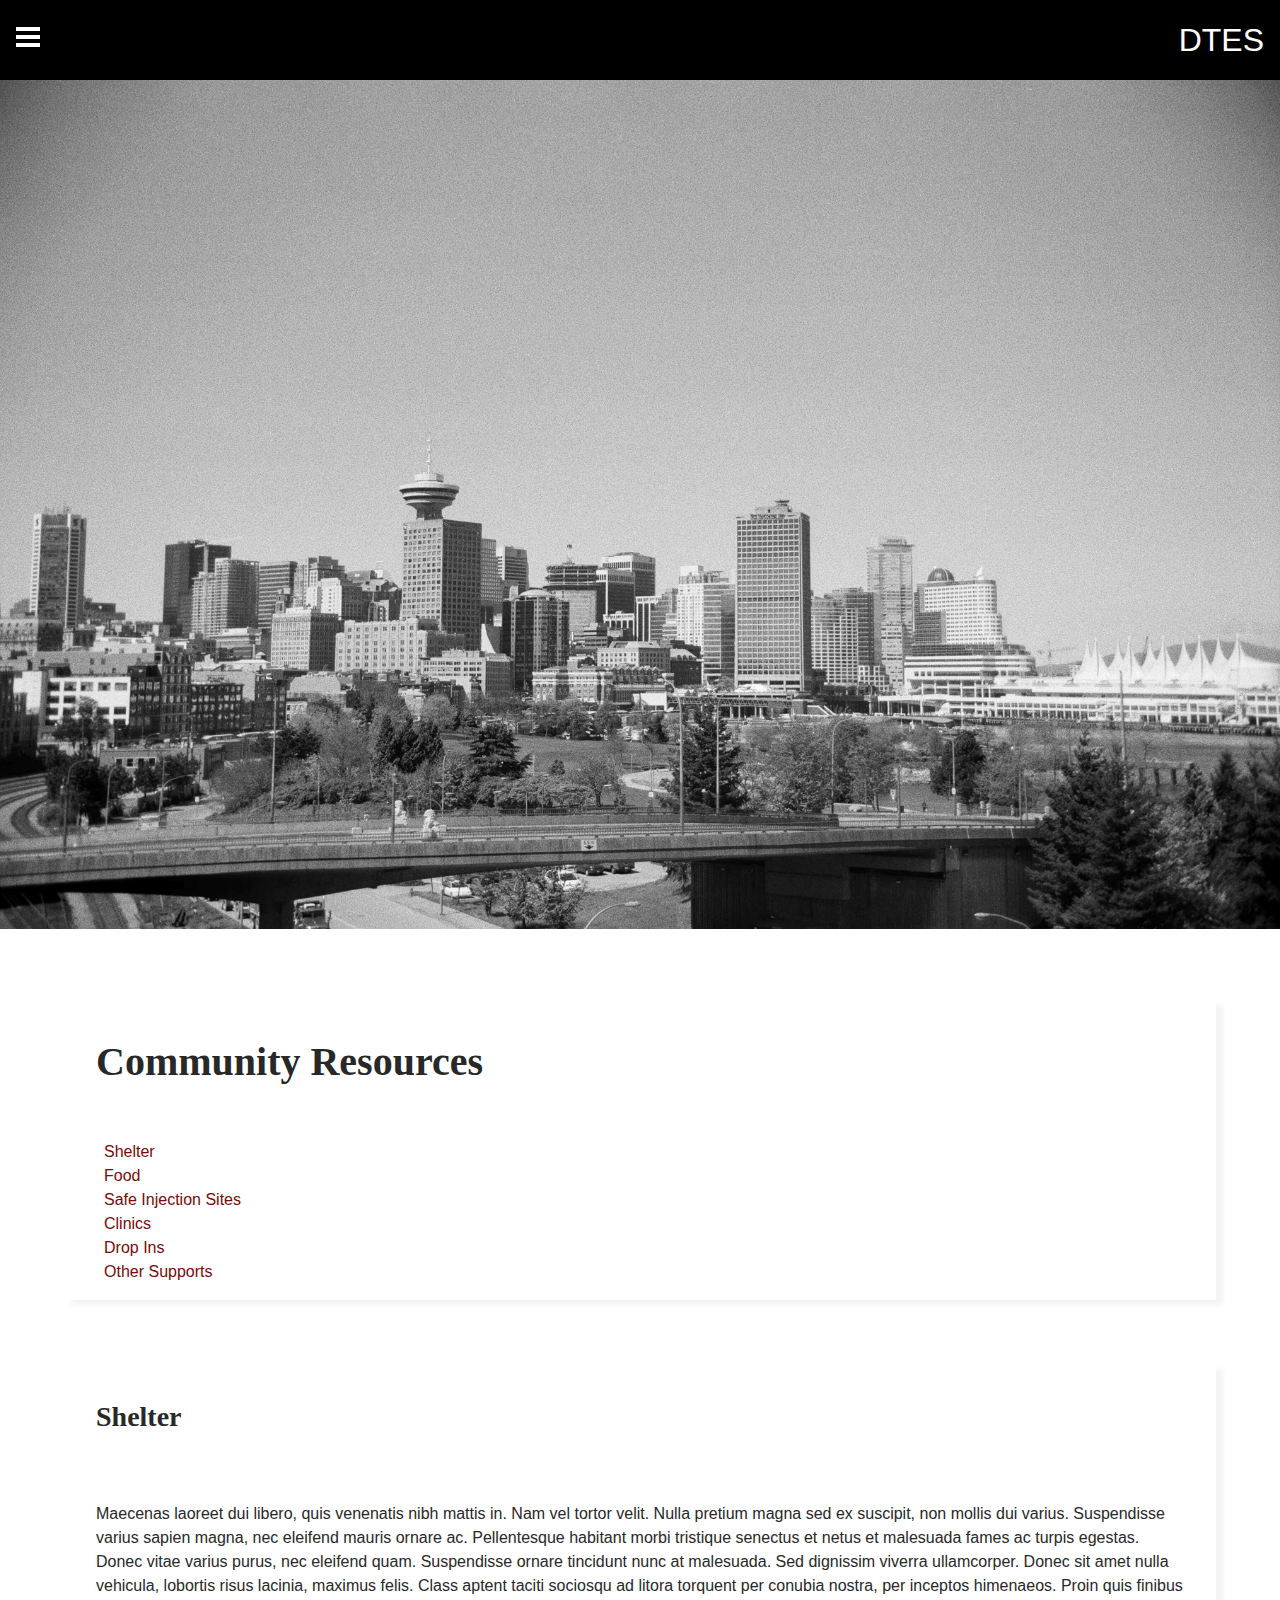
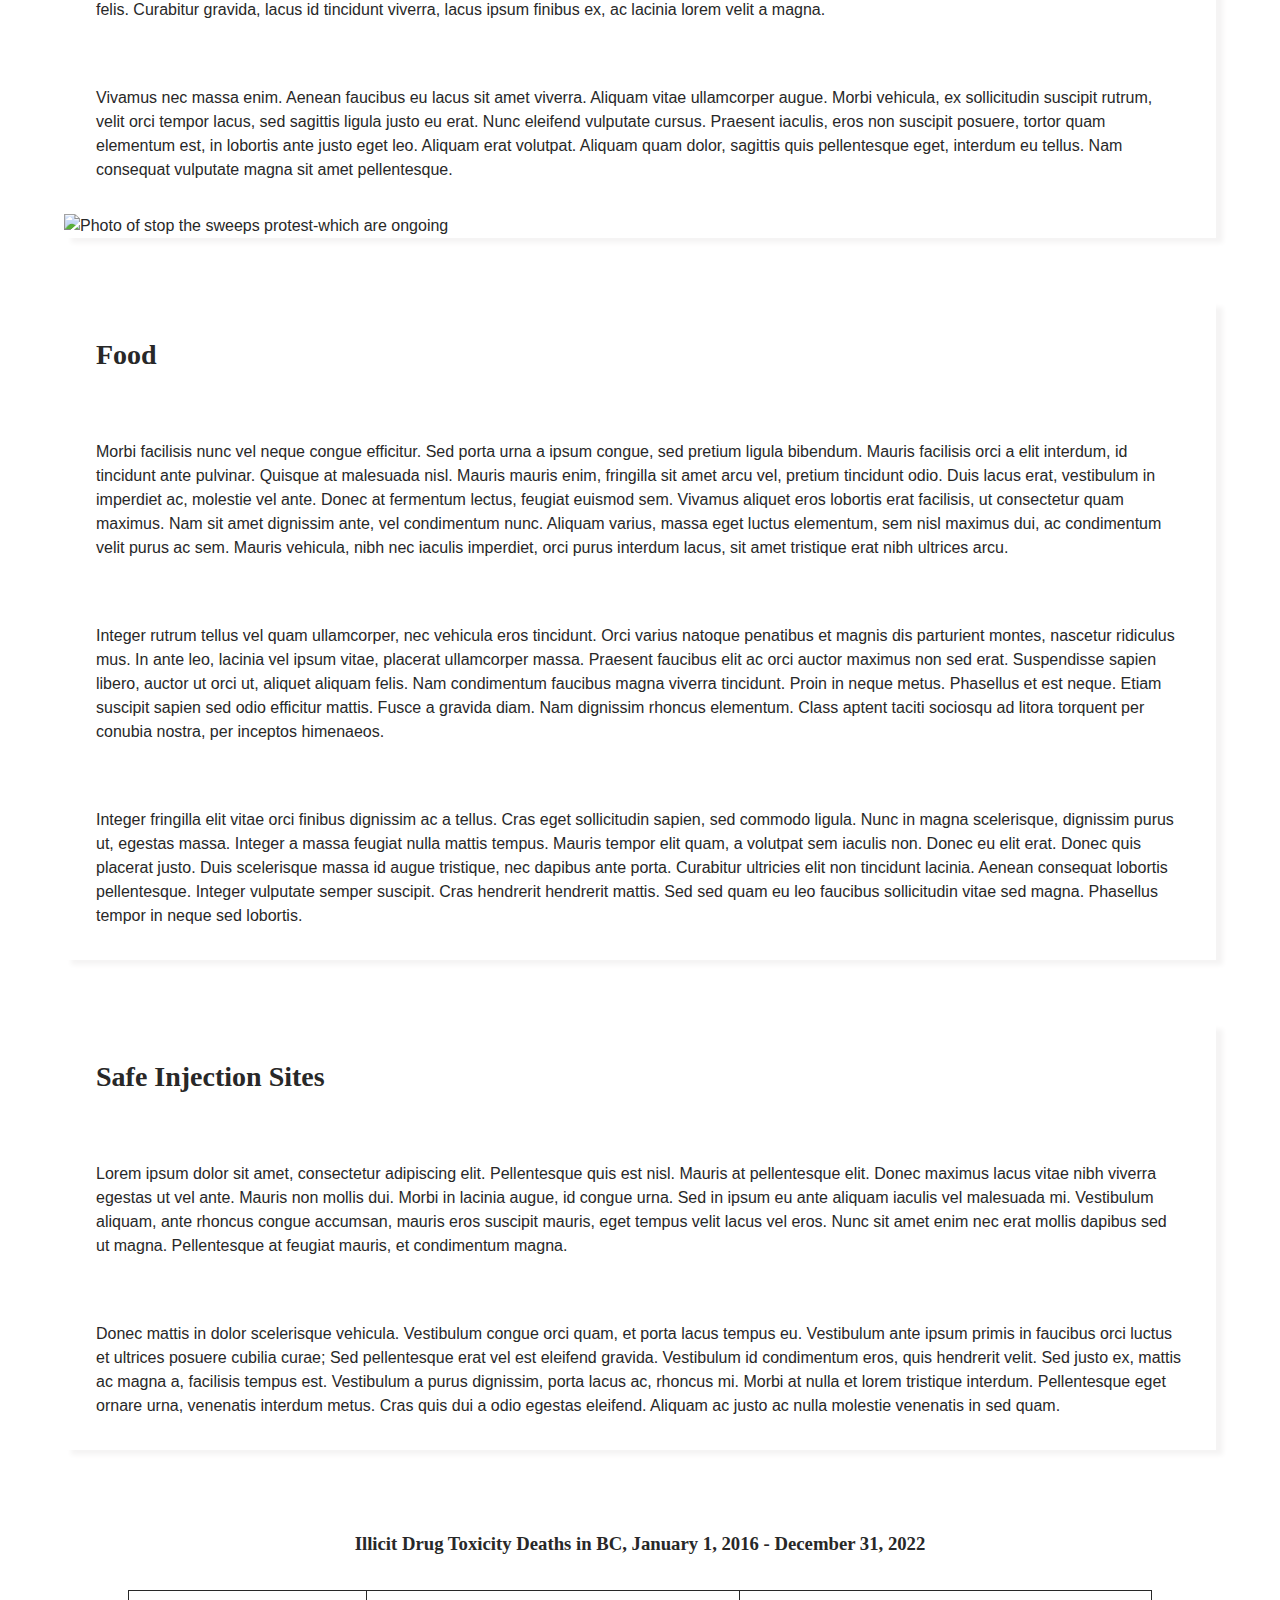
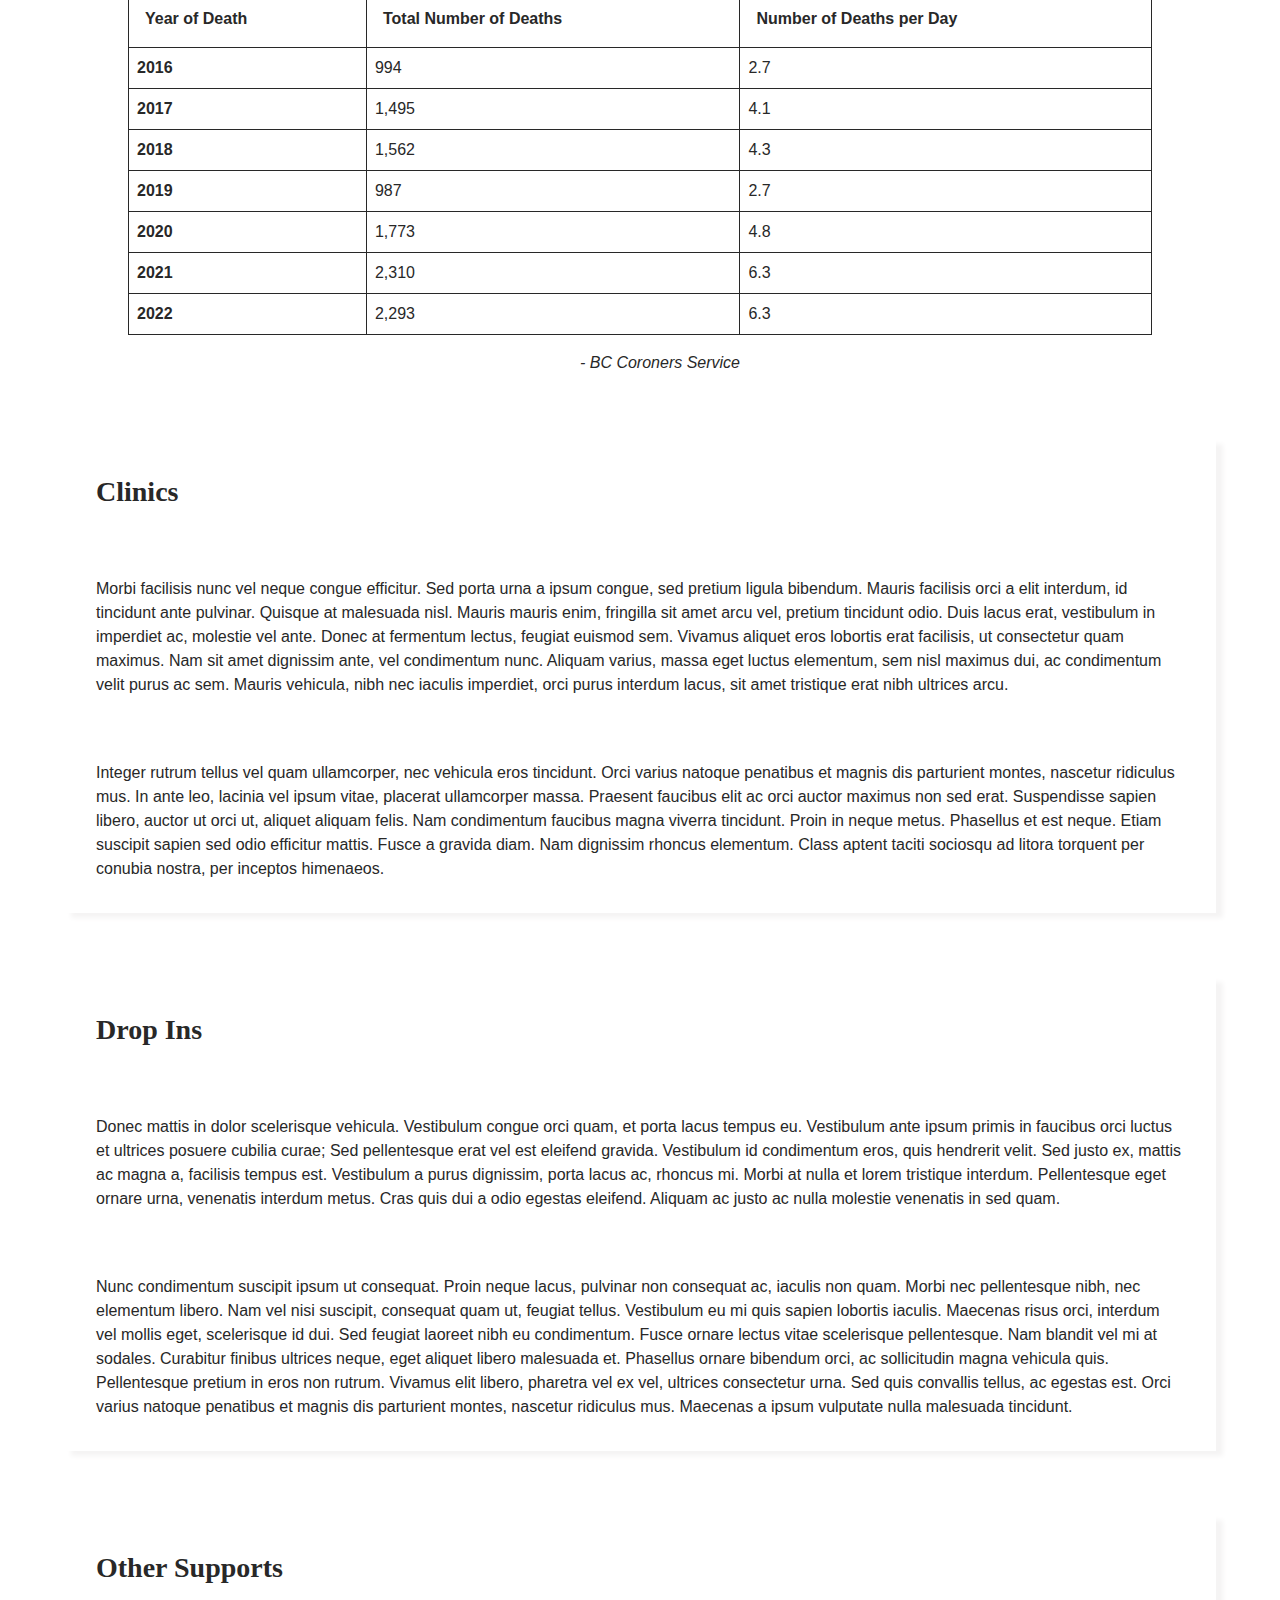
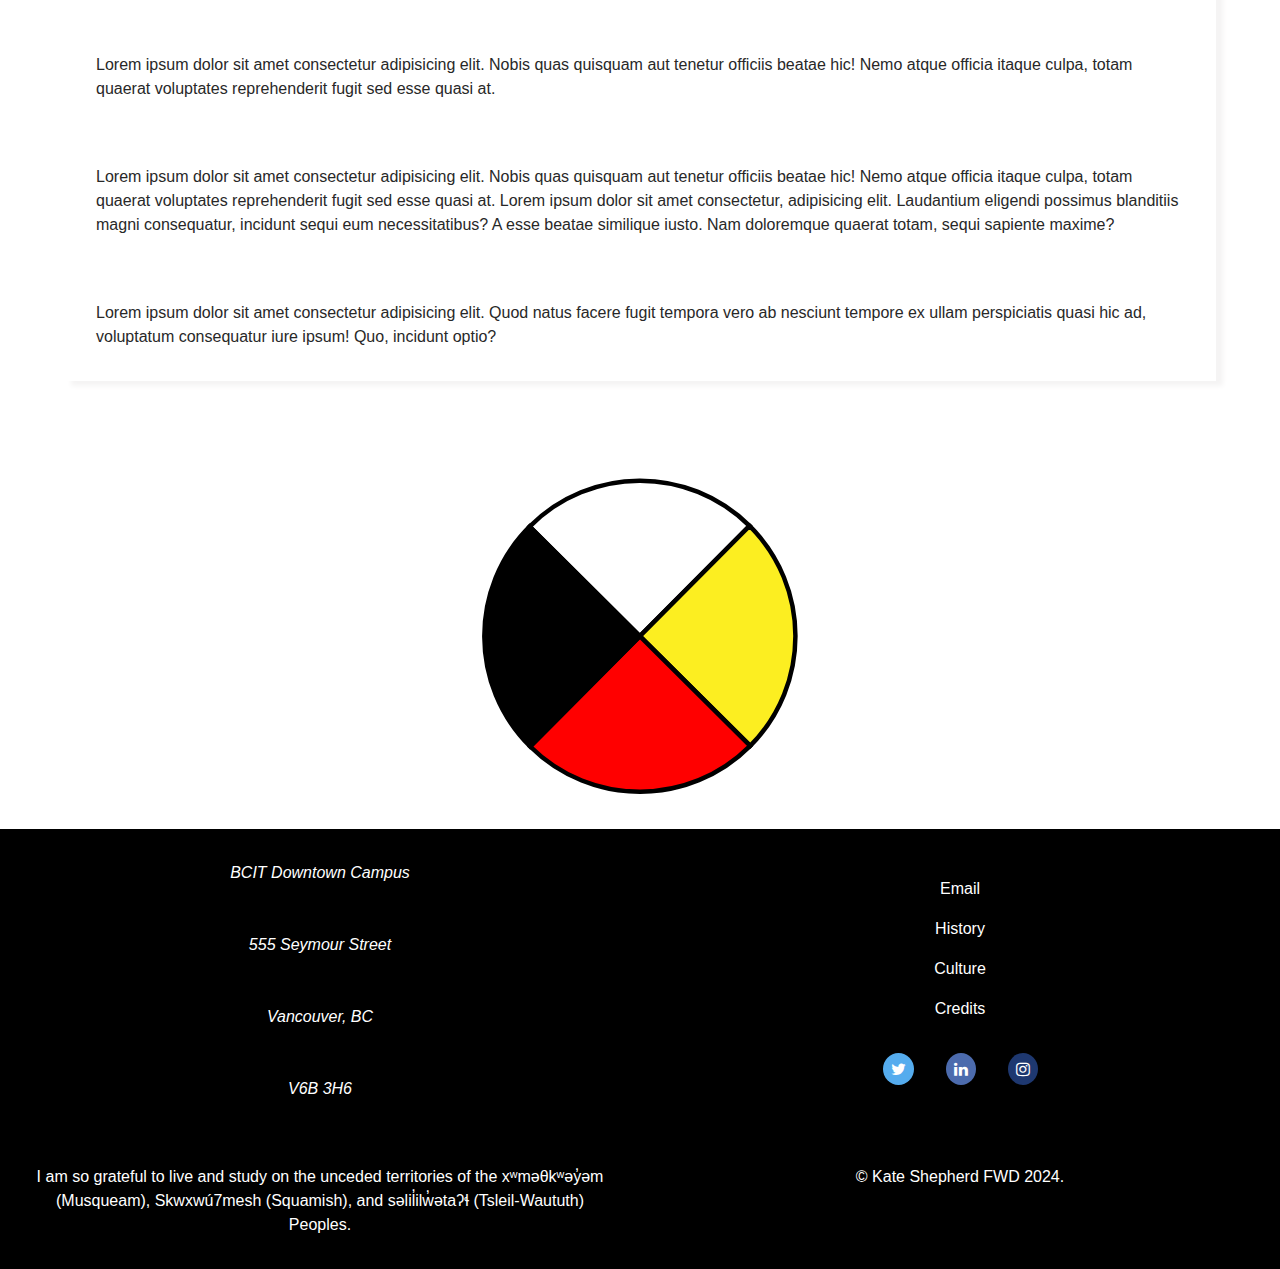
==== commit 82514ca9: "tweaked footer links on all pages" ====
--- a/index.html
+++ b/index.html
@@ -27,7 +27,7 @@
 
             <span onclick="openNav()"><svg xmlns="http://www.w3.org/2000/svg" width="24" height="24" viewBox="0 0 24 24"><path d="M24 6h-24v-4h24v4zm0 4h-24v4h24v-4zm0 8h-24v4h24v-4z"/></svg></span>
 
-                <nav class="site-navigation">
+                <nav>
                     <nav id="mySidenav" class="sidenav">
                         <a href="javascript:void(0)" class="closebtn" onclick="closeNav()">&times;</a>
                     <ul class="nav-menu" id="nav-menu">
@@ -42,11 +42,11 @@
 
         <main class="site-main">
 
-            <div id="banner-image">
-                <img src="./images/christian-mesina-cpCIf2HIDNw-unsplash.jpg" alt="IImage of Vancovuer skyline">
+            <div id="banner-image-">
+                <img src="./images/randy-laybourne-JvCv2J80FMI-unsplash.jpg" alt="IImage of Vancovuer skyline">
             </div>
 
-           <section class="resources">
+           <section>
                 <h1>Community Resources</h1>
                     <ul>
                         <li><a href="#shelter">Shelter</a></li>
@@ -56,13 +56,11 @@
                         <li><a href="#drop-ins">Drop Ins</a></li>
                         <li><a href="#other-supports">Other Supports</a></li>
                     </ul>
-
-                </section>
+            </section>
         
 
             <section id="shelter">
                 <h2>Shelter</h2>
-
                 <p>Maecenas laoreet dui libero, quis venenatis nibh mattis in. Nam vel tortor
                     velit. Nulla pretium magna sed ex suscipit, non mollis dui varius. Suspendisse varius sapien magna,
                     nec eleifend mauris ornare ac. Pellentesque habitant morbi tristique senectus et netus et malesuada
@@ -72,21 +70,6 @@
                     inceptos himenaeos. Proin quis finibus felis. Curabitur gravida, lacus id tincidunt viverra, lacus
                     ipsum finibus ex, ac lacinia lorem velit a magna.</p>
 
-
-                    <ul>
-                        <li></li>
-                        <li></li>
-                        <li></li>
-                        <li></li>
-                        <li></li>
-                        <li></li>
-                        <li></li>
-                        <li></li>
-                        <li></li>
-                        <li></li>
-
-                    </ul>
-
                     <p>Vivamus nec massa enim. Aenean faucibus eu lacus sit amet viverra. Aliquam vitae ullamcorper augue.
                         Morbi vehicula, ex sollicitudin suscipit rutrum, velit orci tempor lacus, sed sagittis ligula justo
                         eu erat. Nunc eleifend vulputate cursus. Praesent iaculis, eros non suscipit posuere, tortor quam
@@ -98,7 +81,6 @@
 
             <section id="food">
                 <h2>Food</h2>
-
                 <p>Morbi facilisis nunc vel neque congue efficitur. Sed porta urna a ipsum congue, sed pretium ligula
                     bibendum. Mauris facilisis orci a elit interdum, id tincidunt ante pulvinar. Quisque at malesuada
                     nisl. Mauris mauris enim, fringilla sit amet arcu vel, pretium tincidunt odio. Duis lacus erat,
@@ -187,7 +169,7 @@
                     <td>6.3</td>
                   </tr>
               </table>
-              <cite>https://www2.gov.bc.ca/gov/content/life-events/death/coroners-service/statistical-reports - BC Coroners Service</cite>
+              <blockquote cite=https://www2.gov.bc.ca/gov/content/life-events/death/coroners-service/statistical-reports> - BC Coroners Service</cite></blockquote>
 
             <section id="clinics">
                 <h2>Clinics</h2>
@@ -257,21 +239,22 @@
                 <p>Vancouver, BC</p>
                 <p>V6B 3H6</p>
             </address>
-
+            
             <ul class="footer-links">
                 <li><a href="mailto:kshepherd14@my.bcit.ca">Email</a></li>
                 <li><a href="history.html">History</a></li>
                 <li><a href="culture.html">Culture</a></li>
                 <li><a href="credits.html">Credits</a></li>
-            </ul><br>
-            <div>
-                <ul class="socials">
+            
+                <div class="socials">
                     <li><a href="#" class="fa fa-twitter"></a></li>
                     <li><a href="#" class="fa fa-linkedin"></a></li>
                     <li><a href="#" class="fa fa-instagram"></a></li>
-                </ul>
-            </div>
-                <p> I am grateful to live and study on the unceded territories of the xʷməθkʷəy̓əm (Musqueam), Skwxwú7mesh (Squamish), and səlil̓ilw̓ətaʔɬ (Tsleil-Waututh) Peoples.</p>
+                </div>
+
+            </ul>
+
+            <p> I am so grateful to live and study on the unceded territories of the xʷməθkʷəy̓əm (Musqueam), Skwxwú7mesh (Squamish), and səlil̓ilw̓ətaʔɬ (Tsleil-Waututh) Peoples.</p>
 
             <p>&copy; Kate Shepherd FWD 2024.</p>
 
--- a/styles/style.css
+++ b/styles/style.css
@@ -24,7 +24,8 @@
 --------------------------------------------- */
 html {
     box-sizing: border-box;
-    scroll-behavior: smooth;    
+    scroll-behavior: smooth;
+    height: 100%;    
 }
 
 *,
@@ -43,6 +44,7 @@
     display: flex;
     flex-direction: column;
     min-height: 100vh;
+    margin: 0;
 }
 
 h1, h2, h3, h4, h5, h6 {
@@ -68,6 +70,12 @@
     padding: 1rem;
 }
 
+header, footer {
+    width: 100%;
+    box-sizing: border-box;
+}
+
+
 
 /* Links
 --------------------------------------------- */
@@ -80,6 +88,7 @@
 --------------------------------------------- */
 
 /* Header Styles */
+
 .site-header {
     background-color: #000000;
     display: flex;
@@ -128,17 +137,23 @@
     margin-right: 3.125rem;
   }
   
-.site-name {
+a.site-name {
     color: #ffffff;
     font-family: Arial, Helvetica, sans-serif;
     font-size: 2rem;
     text-decoration: none;
 }
 
+#banner-image {
+    background-size: contain;
+    background-position: center bottom;
+    width: 100%;
+
+}
 /* Media Queries for smaller screens */
 @media screen and (max-width: 25rem) {
     .sidenav {padding-top: 3rem;}
-    .sidenav a {font-size: 1.125rem;}
+    .sidenav a {font-size: .75rem;}
   }
 
 /* Main
@@ -146,30 +161,13 @@
 
 .site-main {
     flex: 1;
-    max-width: 80rem;
-    margin: 0 auto;
-    padding: 2rem;
-}
-
-
-ul, li {
-    list-style-type: none;
-    text-decoration: none;
-}
-#banner {
-    position: relative;
-}
-
-/* do i need to resize image? */
-#banner img {
-    position: absolute;
     width: 100%;
-    height: auto;
+    margin: 0 auto;
 }
 
 
 img.page-end {
-    max-width: 20%;
+    max-width: 30%;
     height: auto;
     display: block;
     margin: 0 auto;
@@ -202,33 +200,58 @@
     padding: .5rem;
 }
 
-cite {
-    margin: 1rem;
-    text-align: center;
-}
-
-section {
+blockquote {
+    margin-left: 5rem;
+    text-align: center;
+    font-style: italic;
+}
+
+section, article {
     display: flex;
     flex-direction: column;
     align-items: flex-start;
     box-shadow: 7px 5px 5px #f5f4f4;
-    margin: 2rem;
+    margin: 4rem;
    
 }
 
-li {
+li, a {
    list-style-type: none;
    text-decoration: none;
+   color:#780a0a;
 }
 
 article {
     display: flex;
-    flex-direction: row;
+    flex-direction: column;
+}
+
+figure {
+    display: flex;
+    flex-direction: column;
+    align-items: center;
+    margin: 0;
+}
+
+figure img {
+    max-width: 50%;
+    height: auto;
+    display: block;
+}
+
+figcaption {
+    text-align: center;
+    margin-top: 0.5em;
 }
 
 image {
     width: 60%;
     height: auto;
+}
+
+iframe {
+    margin: 0 auto;
+    display: block;
 }
 /* CREDITS */
 
@@ -270,7 +293,7 @@
 
 /* FOOTER */
 
-  footer {
+  footer, footer p {
     background-color: #000000;
     color: #ffffff;
     display: block;
@@ -279,15 +302,18 @@
 
   .footer-links, .socials {
     list-style-type: none;
-   
+    text-align: center;
+    padding: .5rem;
   }
 
   .socials {
-
+    display: flex;
+    justify-content: center;
   }
 
   footer a {
     color: #ffffff;
+    list-style-type: none;
     text-decoration: none;
     margin: 0 auto;
   }
@@ -296,11 +322,52 @@
     color: #d4d2d2;
  }
 
+ .fa {
+    margin: 1rem;
+    padding: .5rem;
+    font-size: 1.75rem;
+    text-align: center;
+    text-decoration: none;
+    border-radius: 100%;
+  }
+  
+  .fa-twitter {
+    background: #55ACEE;
+    color: #ffffff;
+    
+  }
+  
+  .fa-linkedin {
+    background-color: #4c6bad;
+    color: #ffffff;
+   
+  }
+  
+  .fa-instagram {
+    background-color: #1e3870;
+    color: #ffffff;
+   
+  }
  @media screen and (min-width: 40em) {
    
-    footer {
-        display: flex;
-        flex-direction: column;
-        order: 2;
+
+    article, footer {
+        display: grid;
+        grid-template-columns: 1fr 1fr;
     }
-  }+
+    .footer-links{
+        margin-top: 2rem;
+        line-height: 2.5rem;
+    }
+
+    .socials {
+        margin: 0;
+        
+    }
+
+    footer p {
+        display: block;
+        text-align: center;
+    }
+}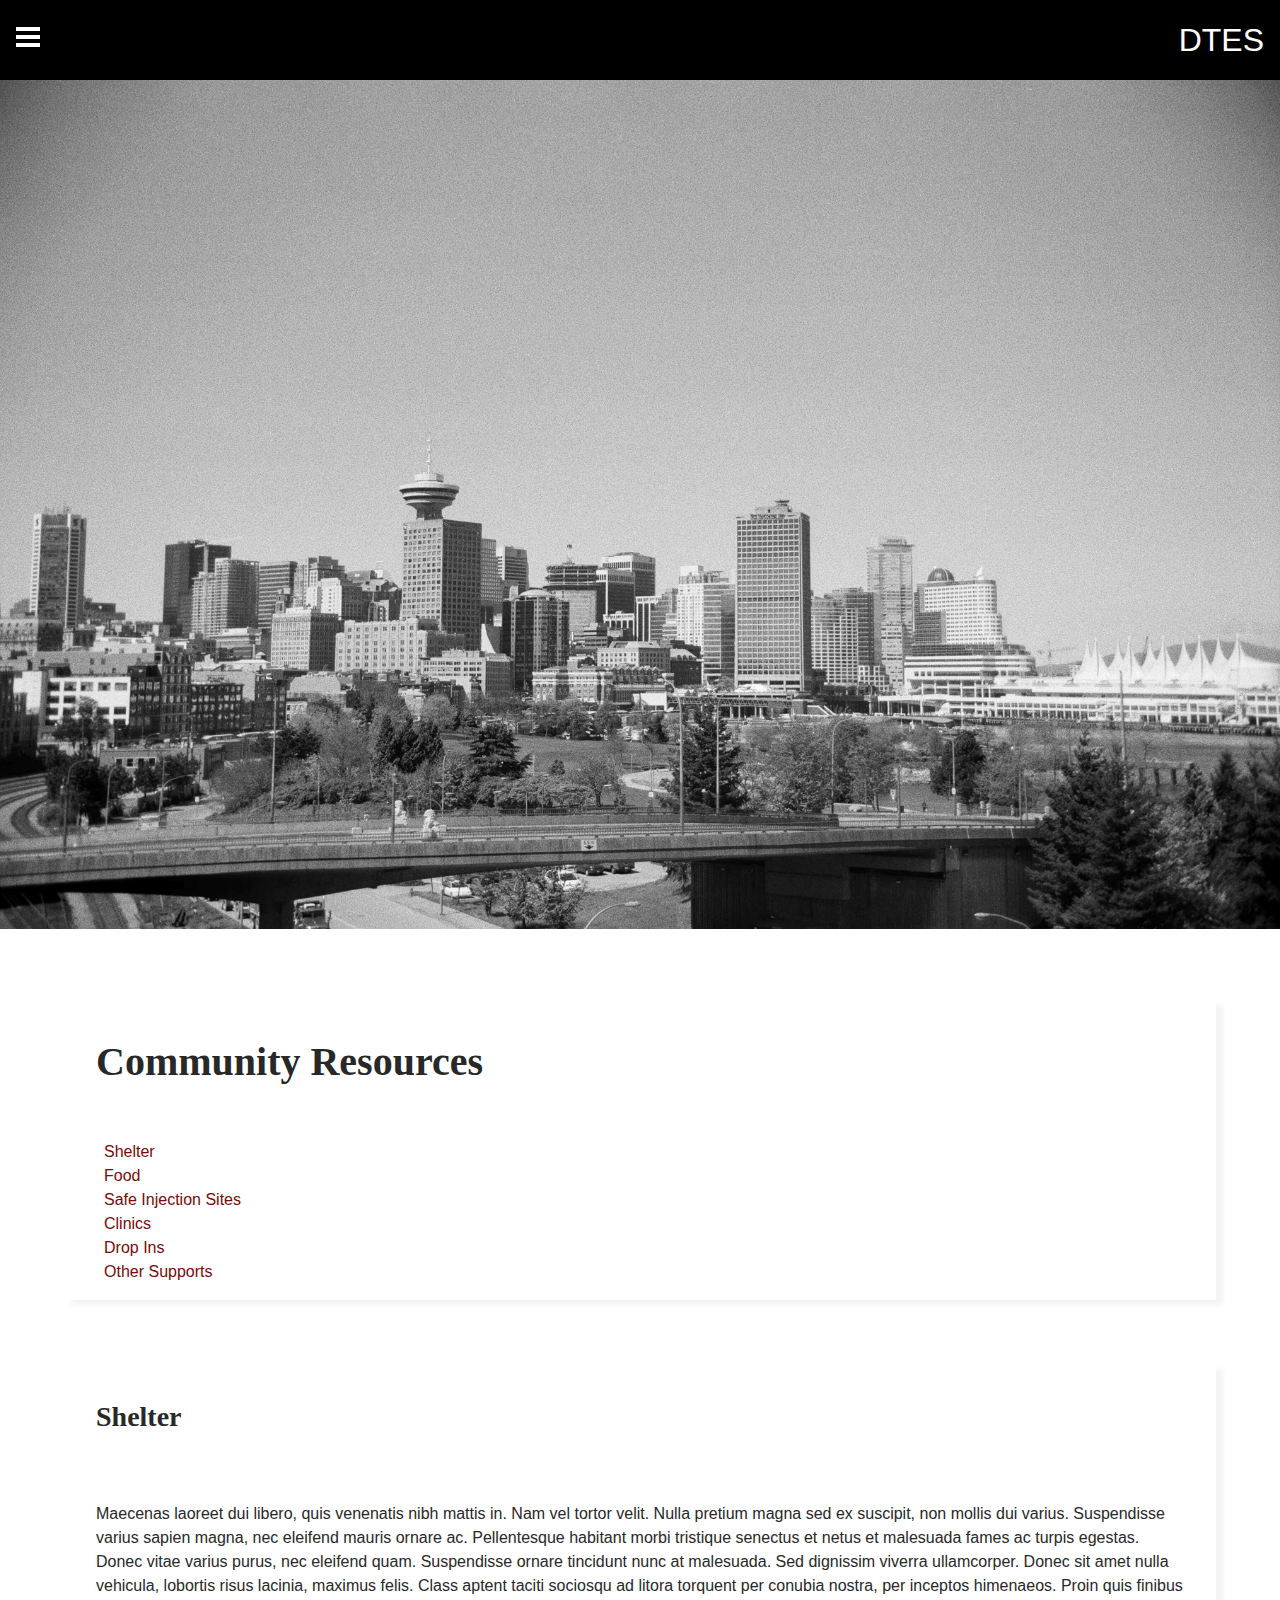
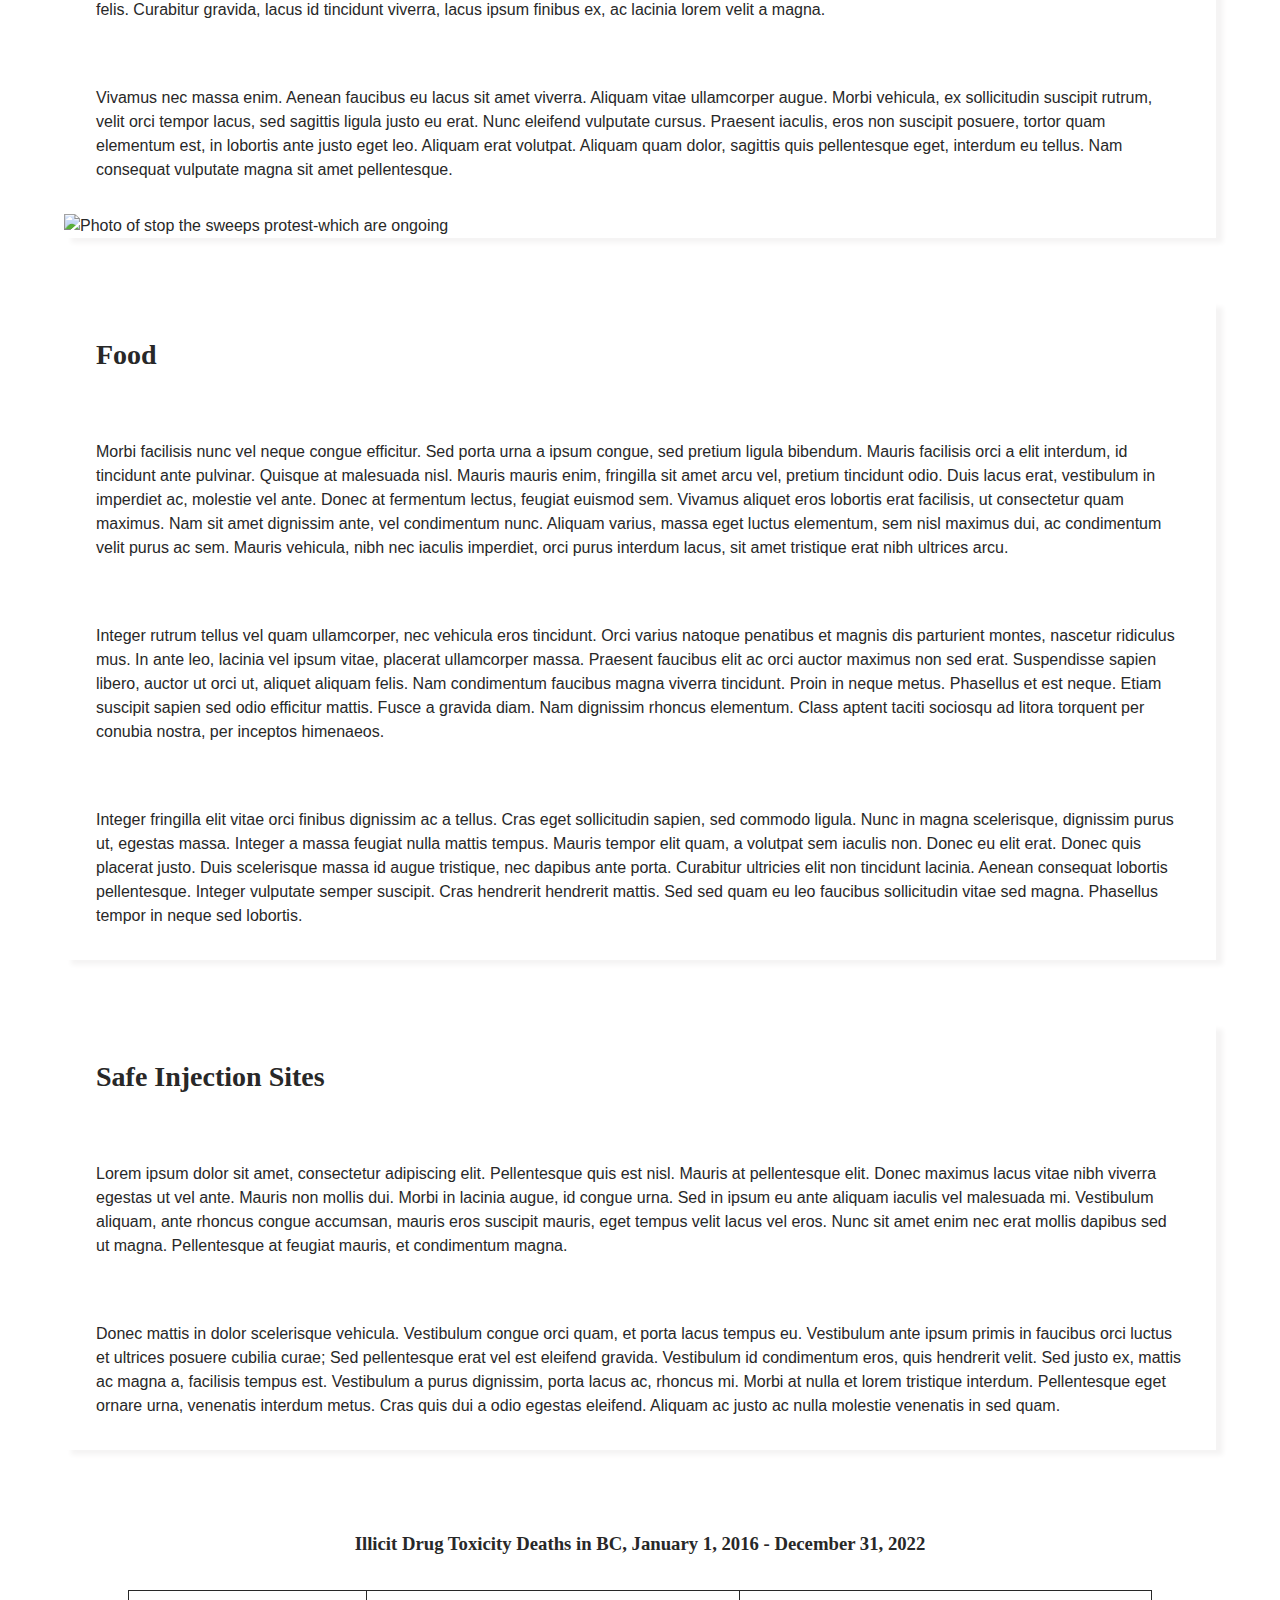
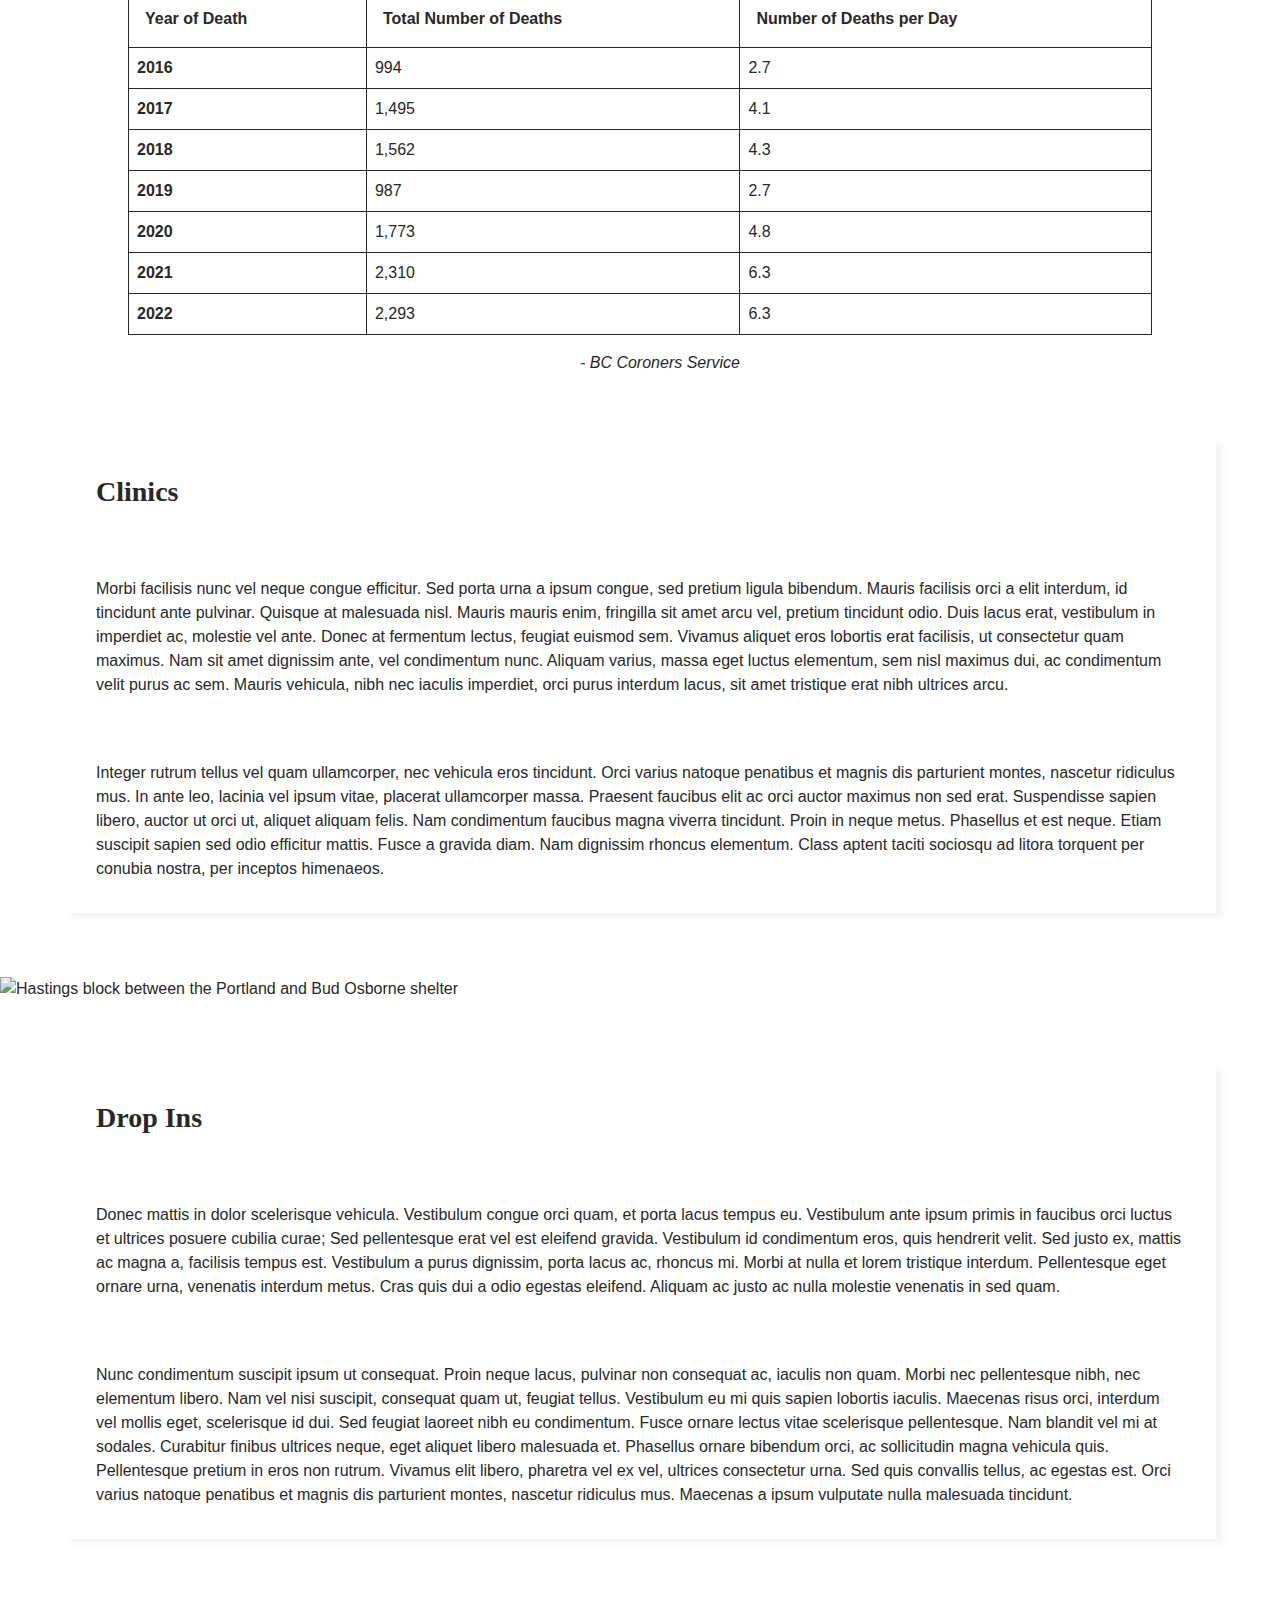
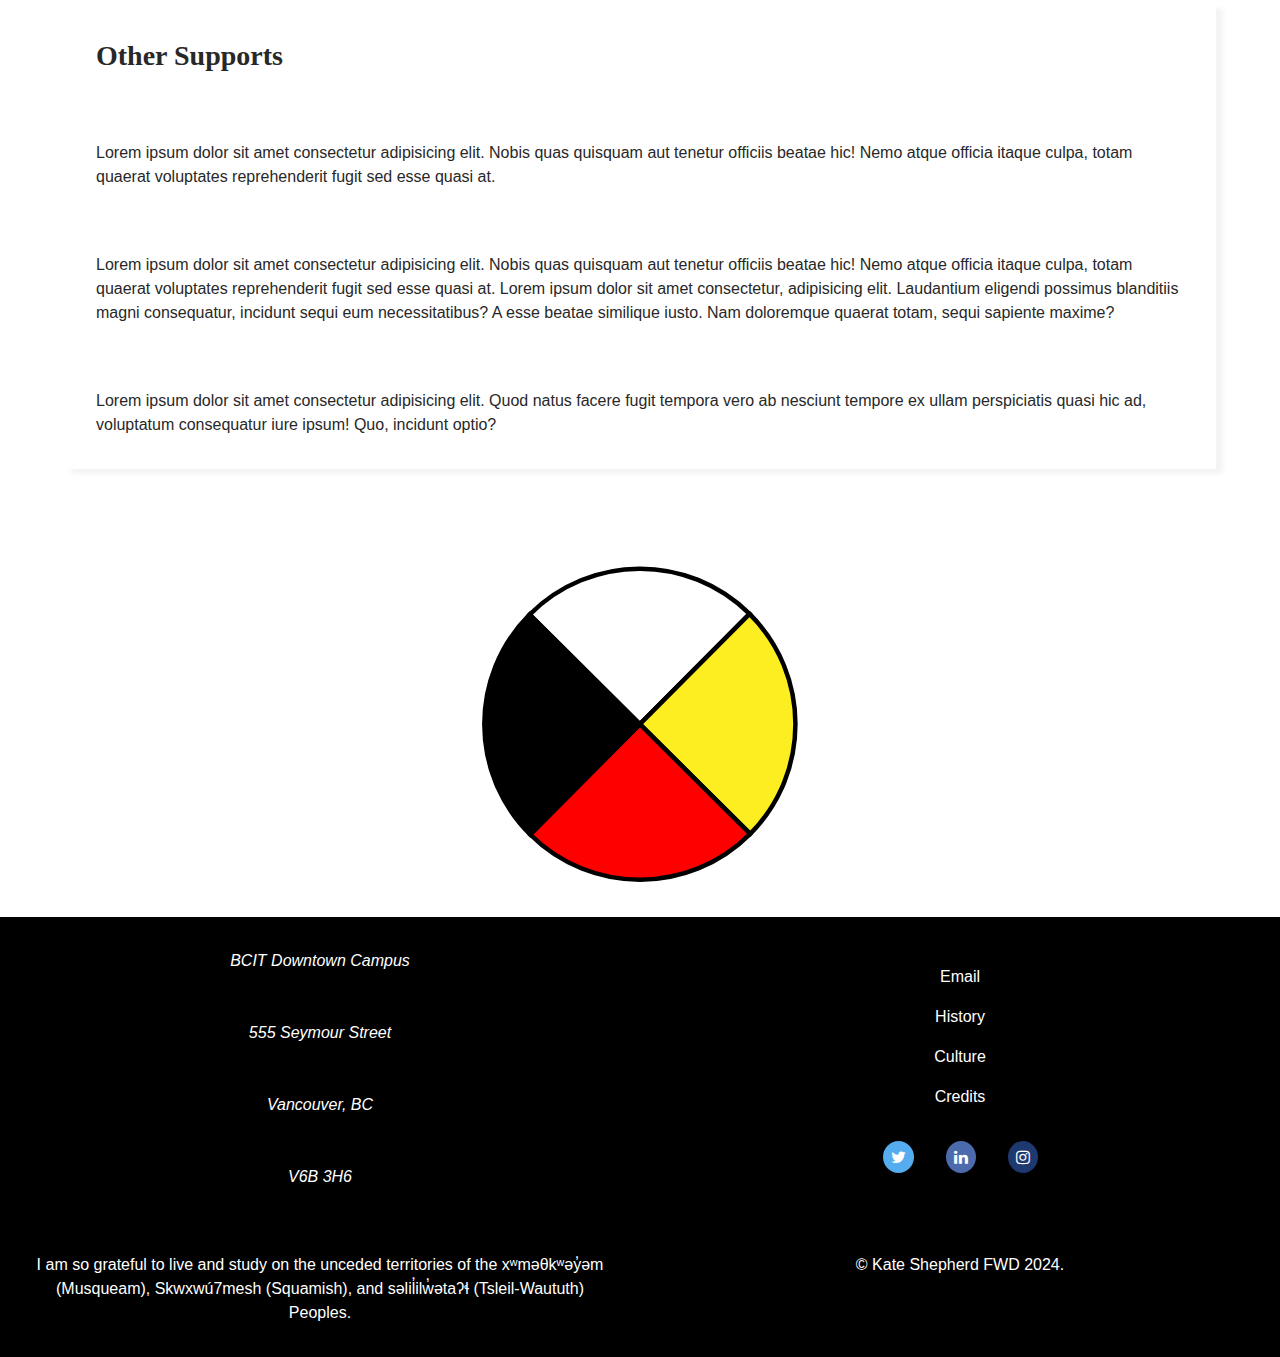
==== commit d0f7746c: "added image to index file" ====
--- a/index.html
+++ b/index.html
@@ -43,7 +43,7 @@
         <main class="site-main">
 
             <div id="banner-image-">
-                <img src="./images/randy-laybourne-JvCv2J80FMI-unsplash.jpg" alt="IImage of Vancovuer skyline">
+                <img src="./images/randy-laybourne-JvCv2J80FMI-unsplash.jpg" alt="View of Crab Park">
             </div>
 
            <section>
@@ -192,6 +192,8 @@
                     sociosqu ad litora torquent per conubia nostra, per inceptos himenaeos.</p>
             </section>
 
+            <img src="./images/matt-wang-iOTms7QVUmY-unsplash.jpg" alt="Hastings block between the Portland and Bud Osborne shelter">
+
             <section id="drop-ins">
                 <h2>Drop Ins</h2>
 
